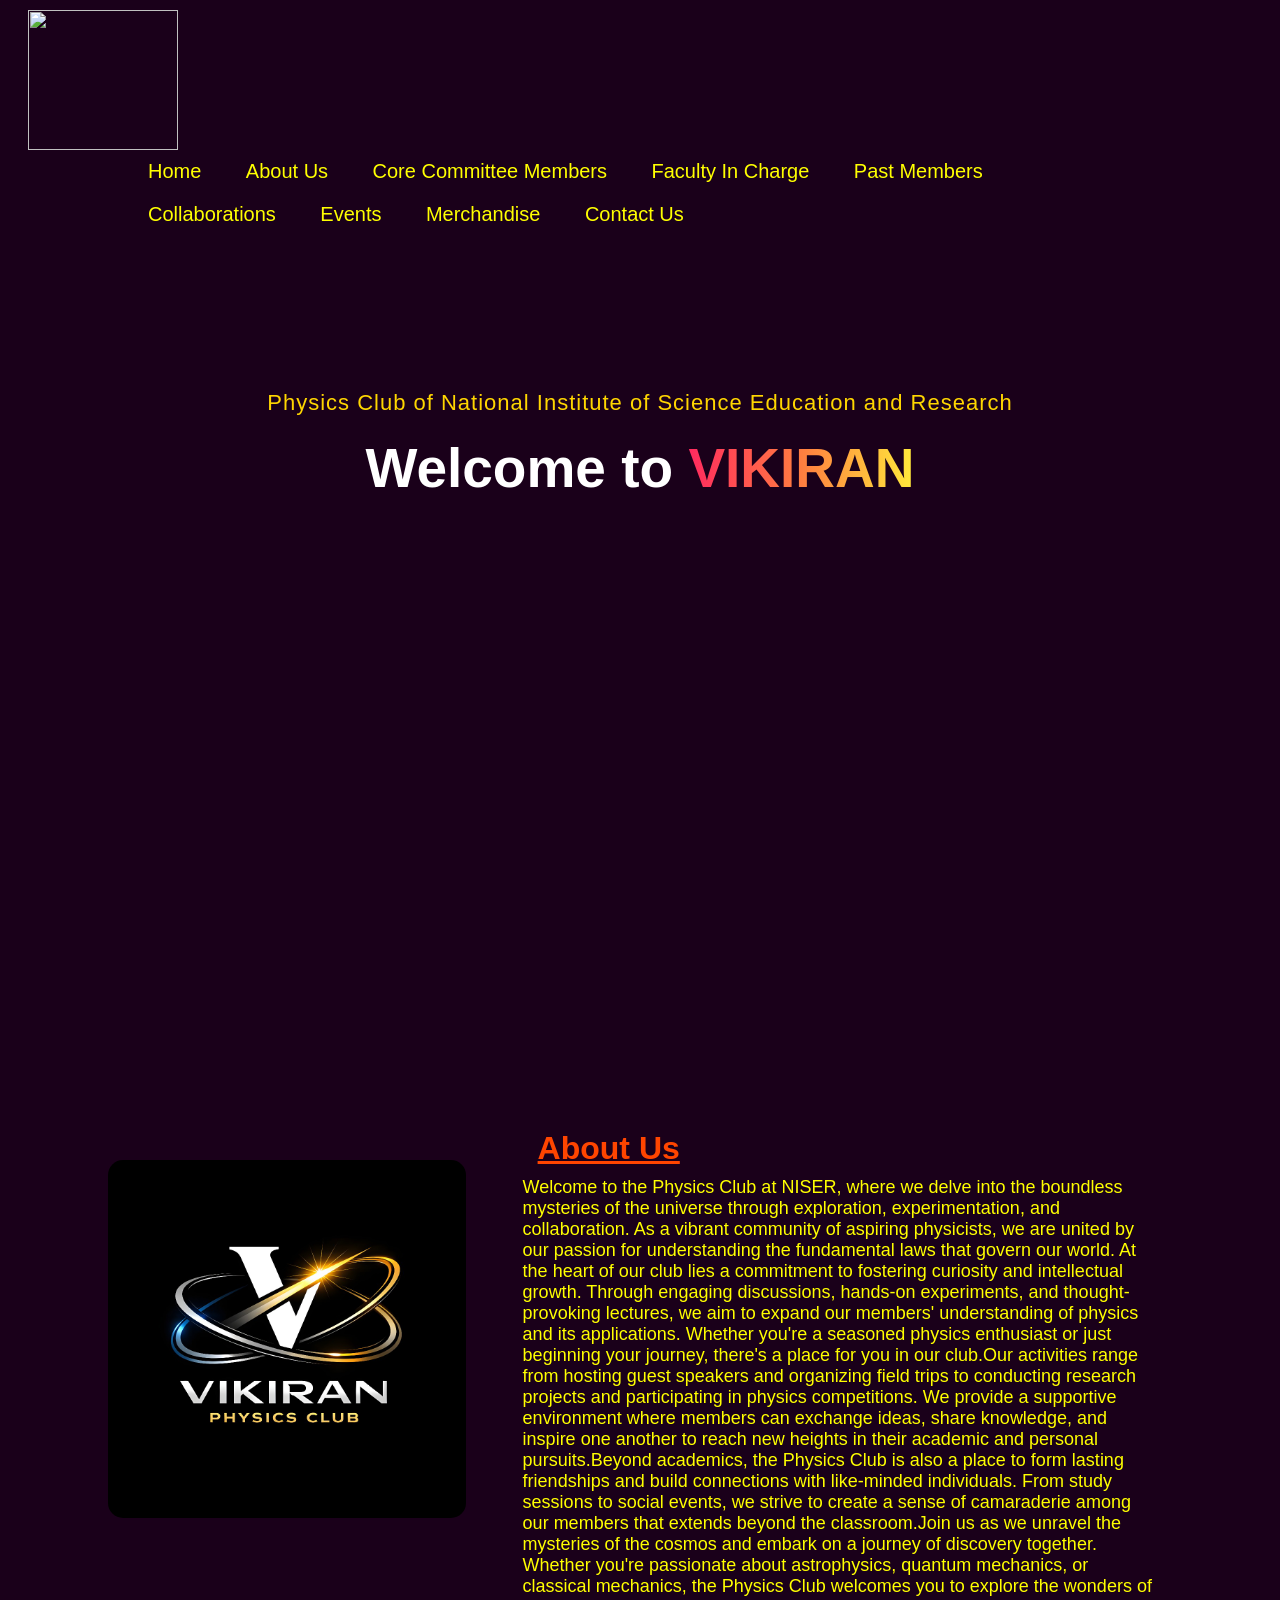
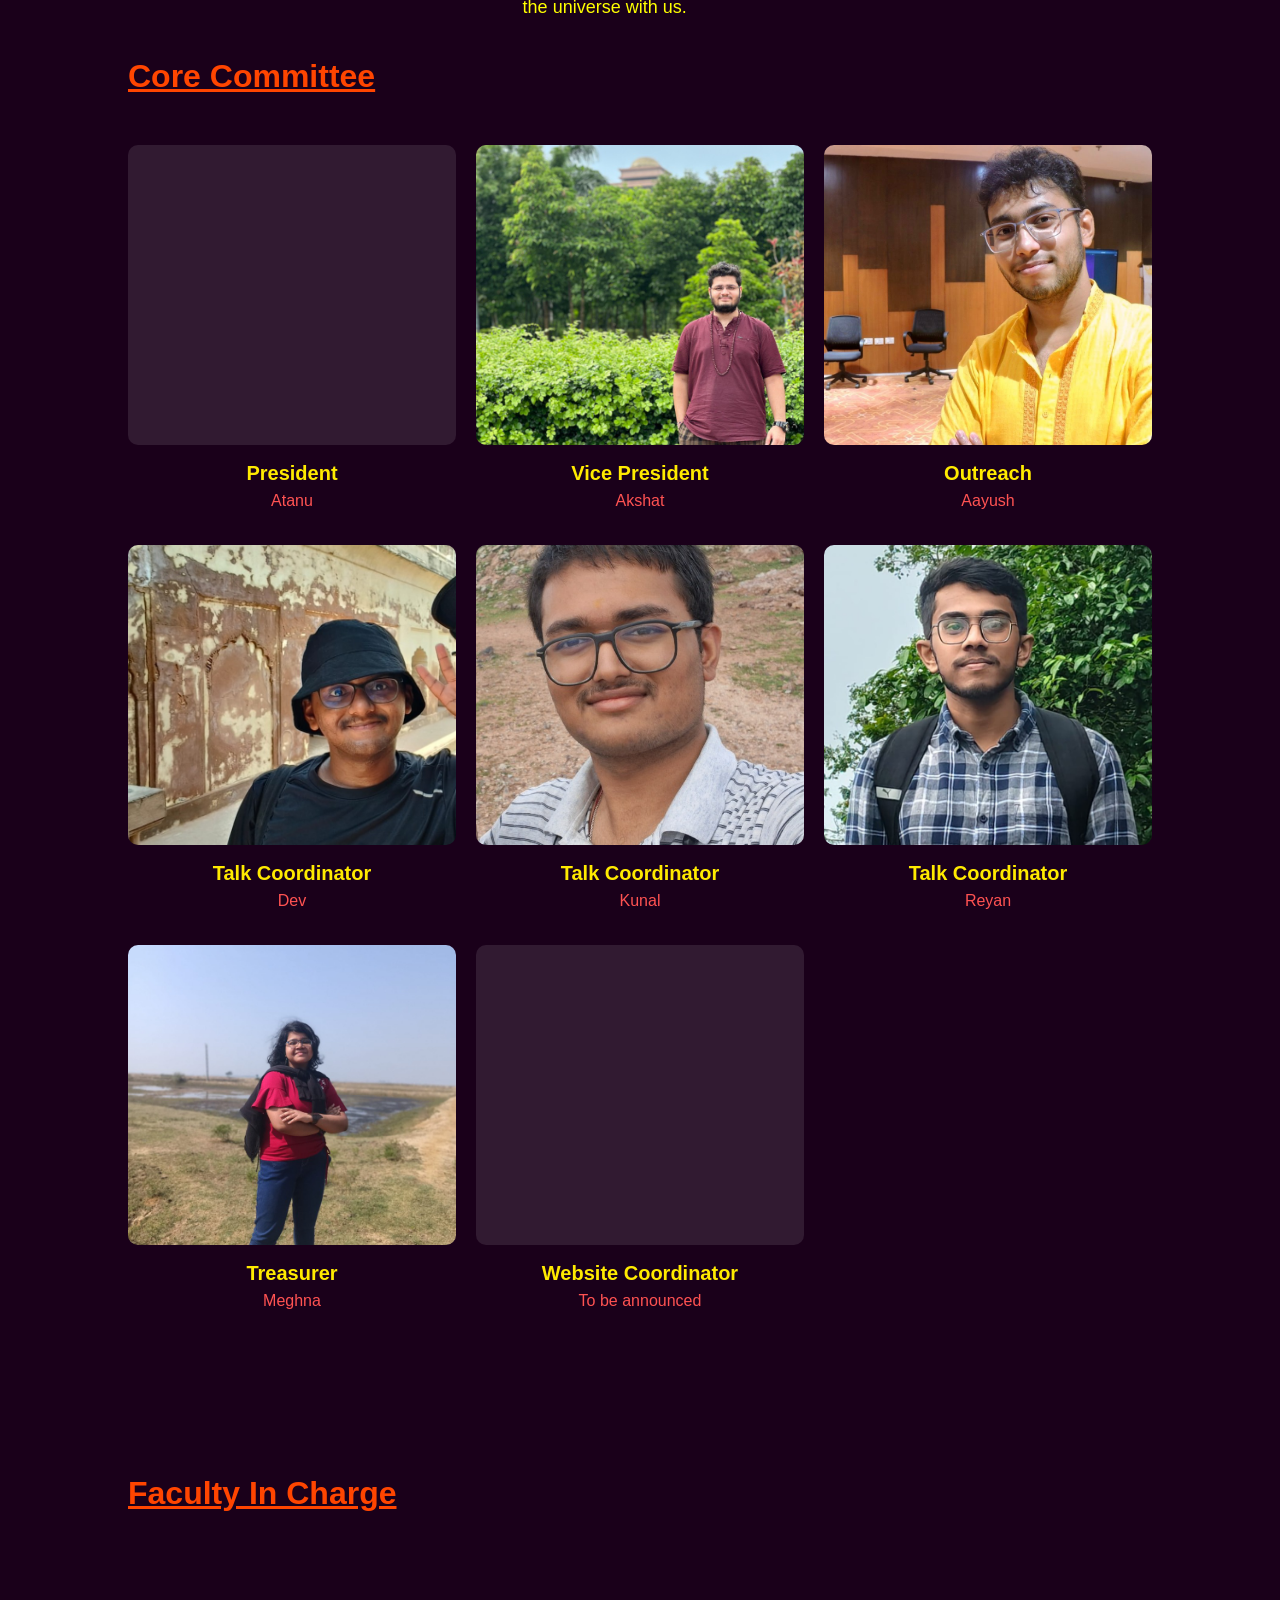
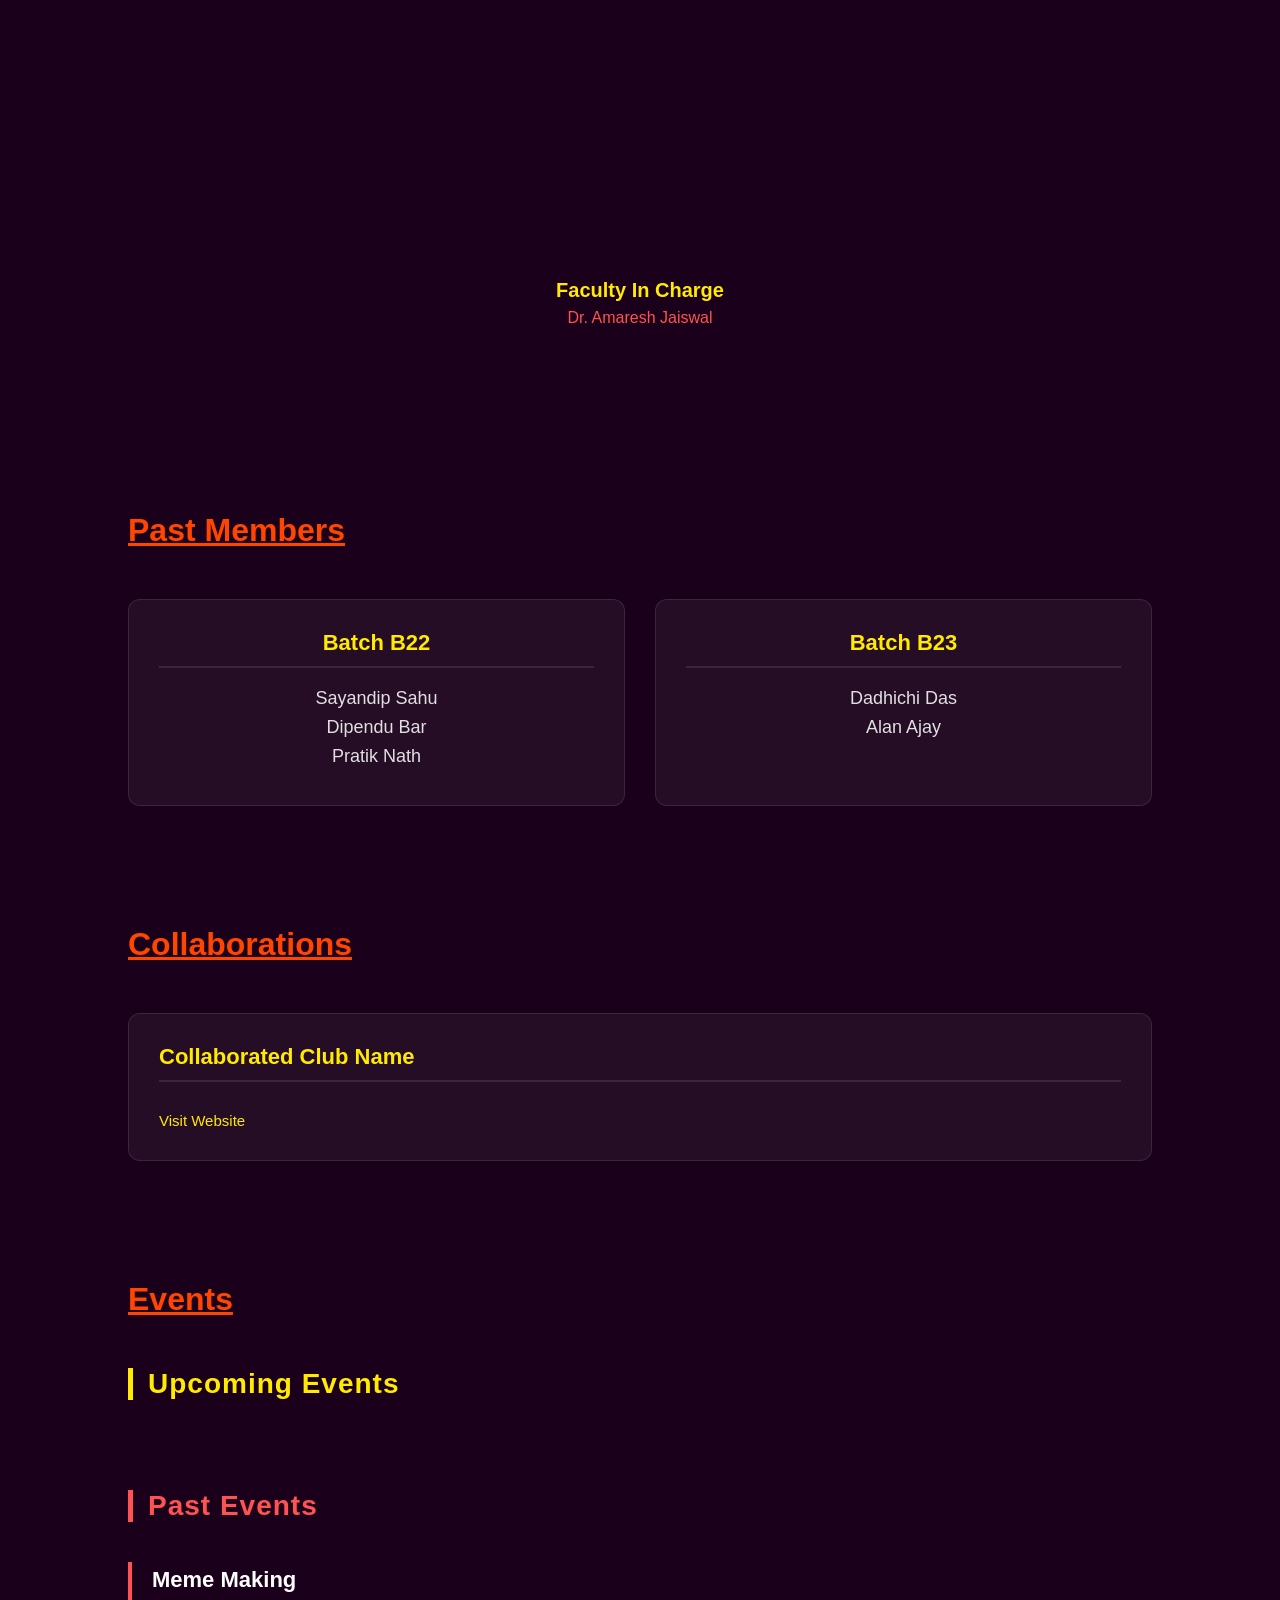
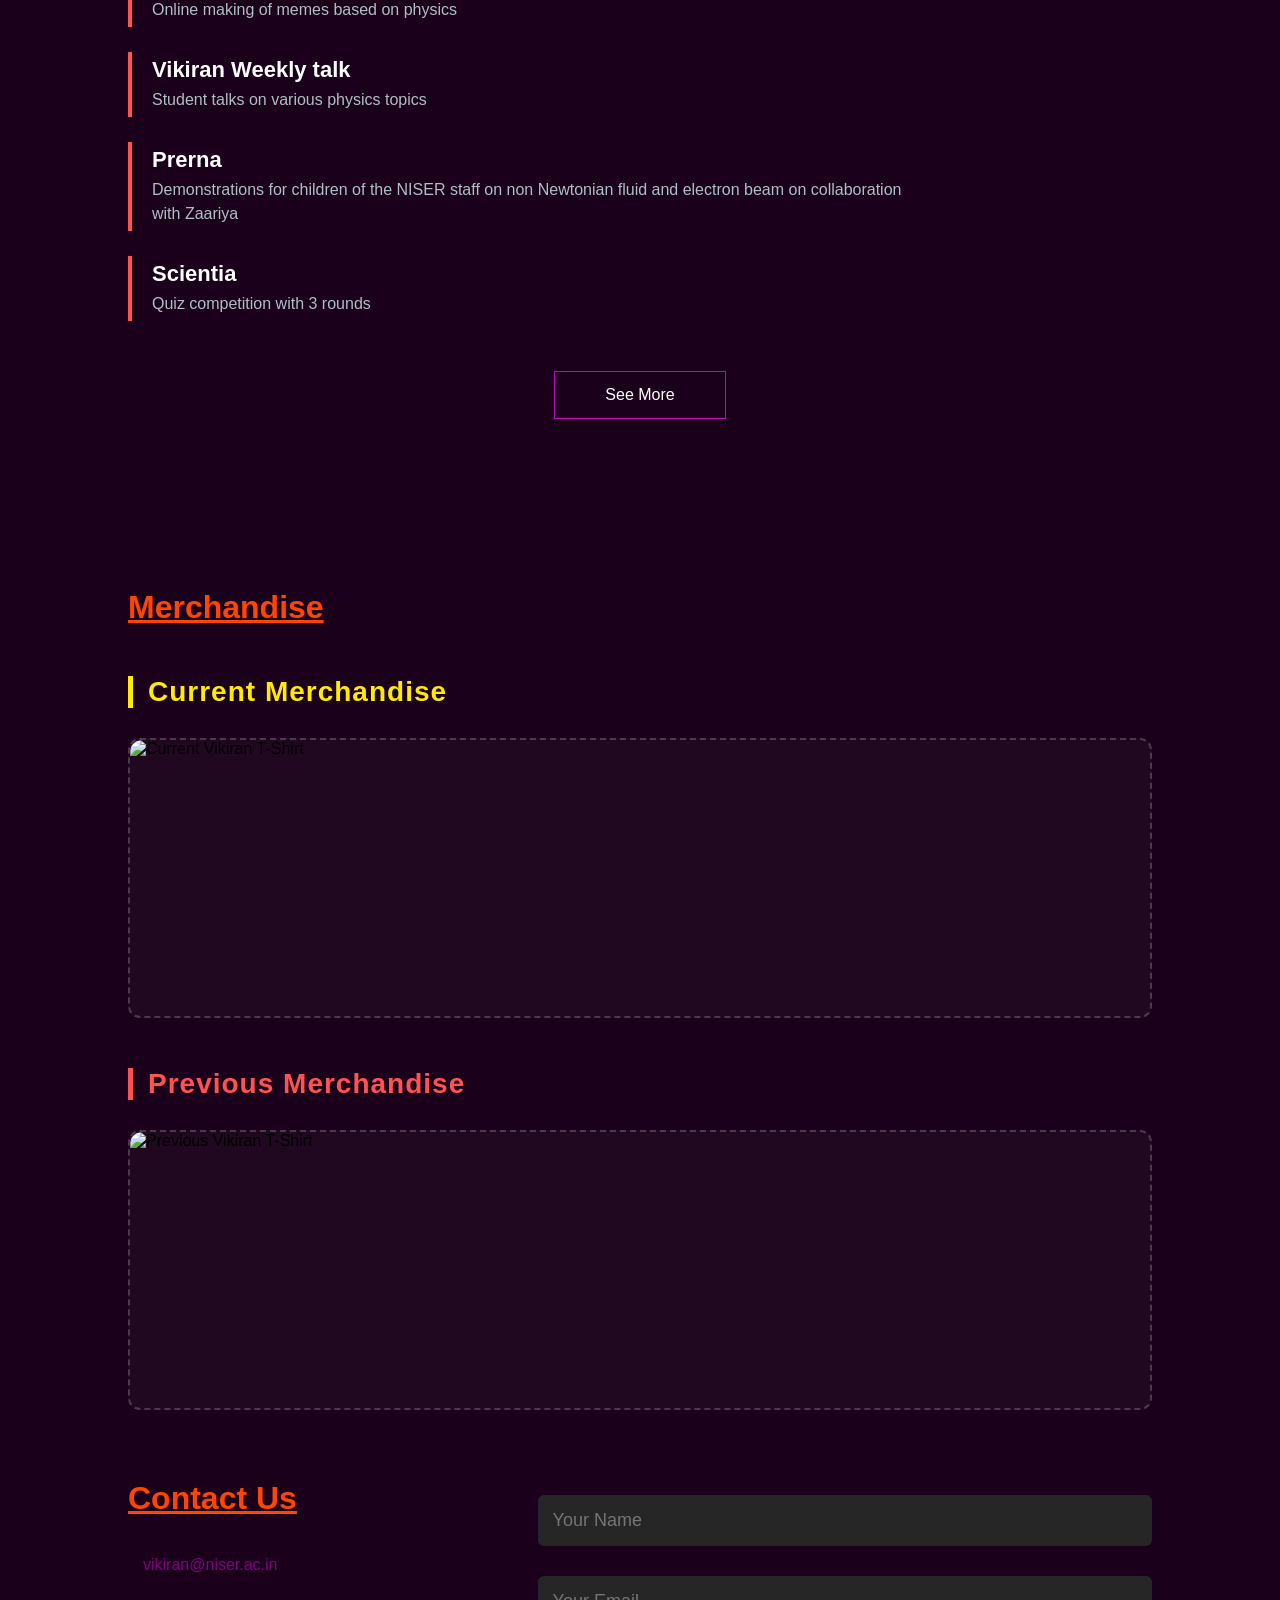
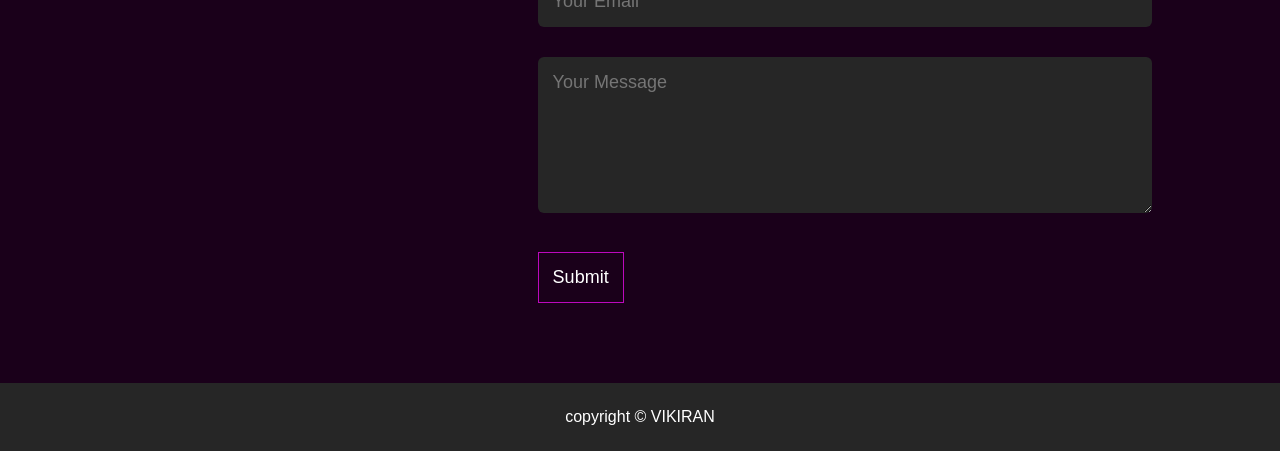
==== index.html @ 28bb6c6f "Merge branch 'main' of https://github.com/Morse939/vikiran-website" ====
<!--THis is the HTML file used for web development of VIKIRAN CLUB websote-->
<!DOCTYPE html>
<html lang="en">
<head>
    <meta charset="UTF-8">
    <meta http-equiv="X-UA-Compatible" content="IE-edge">
    <meta name="viewport" content="width-device width, inital scale=1.0">
    <title>Vikiran</title>
    <link rel="stylesheet" href="style.css">
    <script src="https://kit.fontawesome.com/894c58e594.js" crossorigin="anonymous"></script> <!--For importing icons-->
</head>

<body>
<!--________________________________HOME PAGE_________________________________-->
    <div id="header">
        <div class="container">
            <nav>
                <img src = "Images/niser_logo.png" class="logo">
                <ul id="sidemenu">
                    <li><a href="#">Home</a></li>
                    <li><a href="#about">About Us</a></li>
                    <li><a href="#committee">Core Committee Members</a></li>
                    <li><a href="#faculty">Faculty In Charge</a></li>
                    <li><a href="#past-members">Past Members</a></li>
                    <li><a href="#collaboration">Collaborations</a></li>
                    <li><a href="#event">Events</a></li>
                    <li><a href="#merchandise">Merchandise</a></li>
                    <li><a href="#contact">Contact Us</a></li>
                </ul>
            </nav>
            <div class="header-text">
                <p>Physics Club of National Institute of Science Education and Research</p>
                   <h1>Welcome to <span class="vikiran-text">VIKIRAN</span></h1> 
            </div>
        </div>
    </div>


<!-- ____________________About US_________________________-->
<div id="about">
    <div class="container">
        <div class="row">
            <div class="about-col-1">
                <img src="Images/vikiran_logo.jpg" alt="Vikiran Physics Club Logo">
            </div>
            <div class="about-col-2">
                <h1 class="sub-title">About Us</h1>
                <p>
                    Welcome to the Physics Club at NISER, where we delve into the boundless mysteries of the universe through exploration, experimentation, and collaboration. As a vibrant community of aspiring physicists, we are united by our passion for understanding the fundamental laws that govern our world.   At the heart of our club lies a commitment to fostering curiosity and intellectual growth. Through engaging discussions, hands-on experiments, and thought-provoking lectures, we aim to expand our members' understanding of physics and its applications. Whether you're a seasoned physics enthusiast or just beginning your journey, there's a place for you in our club.Our activities range from hosting guest speakers and organizing field trips to conducting research projects and participating in physics competitions. We provide a supportive environment where members can exchange ideas, share knowledge, and inspire one another to reach new heights in their academic and personal pursuits.Beyond academics, the Physics Club is also a place to form lasting friendships and build connections with like-minded individuals. From study sessions to social events, we strive to create a sense of camaraderie among our members that extends beyond the classroom.Join us as we unravel the mysteries of the cosmos and embark on a journey of discovery together. Whether you're passionate about astrophysics, quantum mechanics, or classical mechanics, the Physics Club welcomes you to explore the wonders of the universe with us.
                </p>
            </div>
        </div>
    </div>
</div>

<!--__________________________Core Committee Memebers___________________________________-->
<div id="committee">
    <div class="container">
        <h1 class="sub-title">Core Committee</h1>
        <div class="members">
            <div class="President">
                <h2>President</h2>
                <p>Atanu</p>
                
            </div>
           
            <div class="Vice-President">
                <h2>Vice President</h2>
                 <p>Akshat</p>
            </div>

            <div class="Outreach">
                <h2>Outreach</h2>
                <p>Aayush</p>
            </div>

            <div class="Talk-coordinator">
                <h2>Talk Coordinator</h2>
                <p>Dev</p>
            </div>

            <div class="Talk-coordinator2">
                <h2>Talk Coordinator</h2>
                <p>Kunal</p>
            </div>

            <div class="Talk-coordinator3">
                <h2>Talk Coordinator</h2>
                <p>Reyan</p>
            </div>

            <div class="Treasurer">
                <h2>Treasurer</h2>
                <p>Meghna</p>
            </div>

            <div class="Website-coordinator">
                <h2>Website Coordinator</h2>
                <p>To be announced</p>
            </div>
        </div>
    </div>
</div>

<!--__________________________Faculty In Charge___________________________________-->
<div id="faculty">
    <div class="container">
        <h1 class="sub-title">Faculty In Charge</h1>
        <div class="faculty-member">
            <div class="FIC">
                <h2>Faculty In Charge</h2>
                <p>Dr. Amaresh Jaiswal</p>
            </div>
        </div>
    </div>
</div>

<!--__________________________Past Members___________________________________-->
<div id="past-members">
    <div class="container">
        <h1 class="sub-title">Past Members</h1>
        <div class="alumni-grid">
            <div class="alumni-card">
                <h3>Batch B22</h3>
                <p>Sayandip Sahu</p>
                <p>Dipendu Bar</p>
                <p>Pratik Nath</p>
            </div>
            <div class="alumni-card">
                <h3>Batch B23</h3>
                <p>Dadhichi Das</p>
                <p>Alan Ajay</p>
            </div>
        </div>
    </div>
</div>

<!--__________________________________Collaborations_______________________________________________-->

<div id="collaboration">
    <div class="container">
        <h1 class="sub-title">Collaborations</h1>
        <div class="collaboration-grid">
            <div class="collaboration-card">
                <h3>Collaborated Club Name</h3>
                <a href="https://collaboration-website-link.com" target="_blank" rel="noopener noreferrer" class="collab-link">
                    Visit Website <i class="fa-solid fa-arrow-up-right-from-square"></i>
                </a>
            </div>
        </div>
    </div>
</div>

<!--__________________________________Events_______________________________________________-->

<div id="event">
    <div class="container">
        <h1 class="sub-title">Events</h1>
        
        <!-- Upcoming Events -->
        <h2 class="section-subtitle upcoming-title">Upcoming Events</h2>
        <div class="event-list">
            <div class="event-info">
                <div class="layer">
                    <!-- <h3>Cosmic Stargazing Night</h3>
                    <img src="Images/stargazing_night.png">
                    <div class="motion">
                        <p>Telescope observations and exploration of deep-sky cosmic wonders.</p>
                    </div> -->
                </div>                
            </div>
            
            <div class="event-info">
                <div class="layer">
                    <!-- <h3>Quantum Computing Workshop</h3>
                    <img src="Images/quantum_workshop.png">
                    <div class="motion">
                        <p>An introductory hands-on session on quantum algorithms and computing concepts.</p>
                    </div> -->
                </div>                
            </div>
        </div>

        <!-- Past Events -->
        <h2 class="section-subtitle recent-title">Past Events</h2>
        <div class="recent-events-list">
            <div class="recent-event-item">
                <h3>Meme Making</h3>
                <p>Online making of memes based on physics</p>
            </div>
            
            <div class="recent-event-item">
                <h3>Vikiran Weekly talk</h3>
                <p>Student talks on various physics topics</p>
            </div>

            <div class="recent-event-item">
                <h3>Prerna</h3>
                <p>Demonstrations for children of the NISER staff on non Newtonian fluid and electron beam on collaboration with Zaariya</p>
            </div>

            <div class="recent-event-item">
                <h3>Scientia</h3>
                <p>Quiz competition with 3 rounds</p>
            </div>
        </div>
        <a href="events.html" class="btn">See More</a>
    </div>
</div>

<!--__________________________________Merchandise_______________________________________________-->

<div id="merchandise">
    <div class="container">
        <h1 class="sub-title">Merchandise</h1>

        <!-- ==================== 1. CURRENT MERCHANDISE ==================== -->
        
        
        <h2 class="section-subtitle upcoming-title">Current Merchandise</h2>
        <div class="merchandise-list">
            <div class="merchandise-card">
                <img src=".." alt="Current Vikiran T-Shirt" class="merchandise-img">
                <div class="merchandise-layer">
                    <h3>Current T-Shirt</h3>
                    <p>Official Vikiran Physics Club Apparel</p>
                </div>
            </div>
        </div>
        

        <!-- ==================== 2. PREVIOUS MERCHANDISE ==================== -->
       
         
        <h2 class="section-subtitle recent-title">Previous Merchandise</h2>
        <div class="merchandise-list">
            <div class="merchandise-card">
                <img src=".." alt="Previous Vikiran T-Shirt" class="merchandise-img">
                <div class="merchandise-layer">
                    <h3>Previous T-Shirt</h3>
                    <p>Past Season Vikiran Physics Club Apparel</p>
                </div>
            </div>
        </div>
        
    </div>
</div>

<!--_________________________CONTACT US________________________________-->

<div id="contact">
    <div class="container">
        <div class="row">
            <div class="contact-left">                
                <h1 class="sub-title">Contact Us<br></h1>
                <p><i class="fa-solid fa-envelope"></i>vikiran@niser.ac.in</p>

                <div class="social-icons">
                    <a href="https://www.instagram.com/vikiran_niser?utm_source=ig_web_button_share_sheet&igsh=ZDNlZDc0MzIxNw=="><i class="fa-brands fa-instagram"></i></a>
                    <a href="https://www.youtube.com/@vikiranniser"><i class="fa-brands fa-youtube"></i></a>
                </div>               
            </div>

            <div class="contact-right">
                <form name="submit-to-google-sheet">
                    <input type="text" name="Name" placeholder="Your Name" required>
                    <input type="email" name="Email" placeholder="Your Email" required>
                    <textarea name="message" rows="6" placeholder="Your Message"></textarea>
                    <button type="submit" class="btn btn2">Submit</button>
                </form>
                <span id="msg"></span>
            </div>
        </div>
    </div>
    <div class="copyright">
        <p>copyright © VIKIRAN</p>
    </div>
</div>


<script>
    const scriptURL = 'https://script.google.com/macros/s/AKfycbxyeen4IAGfMZ_FiXy3uJKTWXouRqp1bZVO6R2p4DodeJog6btlsun0C4JBzZSSsK42/exec'
    const form = document.forms['submit-to-google-sheet']
    const msg = document.getElementById("msg")

    form.addEventListener('submit', e => {
      e.preventDefault()
      fetch(scriptURL, { method: 'POST', body: new FormData(form)})
        .then(response => {form.reset()})
        .catch(error => console.error('Error!', error.message))
    })
</script>

</body>
</html>
---- style.css ----
/* General CSS for page */
* {
    margin: 0;
    padding: 0;
    font-family: 'Rockwell', sans-serif;
    box-sizing: border-box;
}

body {
    background-color: #1a001a;
}

html {
    scroll-behavior: smooth;
}

/* Home Page */
#header {
    width: 100%;
    height: 100vh;
    background-image: url('Images/background.gif');
    background-size: cover;
    background-position: center;
}

.container {
    padding: 10px 10%;
}

nav {
    display: flex;
    align-items: center;
    justify-content: space-between;
    flex-wrap: wrap;
}

.logo {
    width: 150px;
    height: 140px;
    margin-left: -100px;
}

nav ul li {
    display: inline-block;
    list-style: none;
    margin: 10px 20px;
}

nav ul li a {
    text-decoration: none;
    color: yellow;
    font-size: 20px;
}

.header-text {
    margin-top: 15%;
    text-align: center;
    font-size: 30px;
    display: flex;
    flex-direction: column;
    align-items: center;
    justify-content: center;
}

.header-text p {
    color: #ffd600; /* Richer gold/yellow color */
    letter-spacing: 1px;
    font-size: 22px;
    white-space: nowrap;
}

.header-text h1 {
    margin-top: 20px;
    color: white;
    font-size: 55px; /* Make the Welcome header stand out more */
}

.vikiran-text {
    background: linear-gradient(90deg, #ff2a5f, #ff7e40, #ffeb3b, #00e676, #00b0ff, #d500f9, #ff2a5f);
    background-size: 300% 300%;
    animation: gradient-move 8s ease infinite;
    -webkit-background-clip: text;
    -webkit-text-fill-color: transparent;
    font-weight: 800;
    display: inline-block;
}

@keyframes gradient-move {
    0% { background-position: 0% 50%; }
    50% { background-position: 100% 50%; }
    100% { background-position: 0% 50%; }
}


/* About Section */
#about {
    padding: 20px 0;
    color: yellow;
    margin-top: 200px;
}

.row {
    display: flex;
    justify-content: space-between;
    flex-wrap: wrap;
}

.about-col-1 {
    flex-basis: 35%;
    margin-left: -20px;
    margin-top: 30px;
}

.about-col-1 img {
    width: 100%;
    border-radius: 15px;
}

.about-col-2 {
    flex-basis: 60%;
}

.sub-title {
    color: orangered;
    text-decoration: underline;
}

.about-col-2 p {
    color: yellow;
    margin-top: 10px;
    margin-left: -15px;
    font-size: 18px;
}

/* Core Committee Members */

.members {
    display: grid;
    grid-template-columns: repeat(auto-fit, minmax(250px, 1fr));
    grid-row-gap: 100px;
    grid-column-gap: 20px;
    margin-top: 50px;
    margin-bottom: 80px;
}

.President, .Vice-President, .Outreach, .Talk-coordinator, .Talk-coordinator2, .Talk-coordinator3, .Treasurer, .Website-coordinator, .FIC {
    position: relative;
    background-size: cover;
    background-position: center;
    height: 300px;
    display: flex;
    flex-direction: column;
    justify-content: flex-end;
    align-items: center;
    border-radius: 10px;
    text-align: center;
    padding: 10px;
    transition: box-shadow 0.5s, transform 0.3s;
}

.President:hover, .Vice-President:hover, .Outreach:hover, .Talk-coordinator:hover, .Talk-coordinator2:hover, .Talk-coordinator3:hover, .Treasurer:hover, .Website-coordinator:hover, .FIC:hover {
    box-shadow: 0 0 40px 10px rgba(186, 98, 194, 0.8);
    transform: scale(1.05);
}

.President {
    background-image: url('Images/president.jpeg');
    background-color: rgba(255, 255, 255, 0.1);
}

.Vice-President {
    background-image: url('Images/vice_president.jpg');
    background-color: rgba(255, 255, 255, 0.1);
}

.Outreach {
    background-image: url('Images/outreach.jpg');
    background-color: rgba(255, 255, 255, 0.1);
}

.Talk-coordinator {
    background-image: url('Images/talk_coordinator.jpeg');
    background-color: rgba(255, 255, 255, 0.1);
}

.Talk-coordinator2 {
    background-image: url('Images/talk_coordinator2.jpeg');
    background-color: rgba(255, 255, 255, 0.1);
}

.Talk-coordinator3 {
    background-image: url('Images/talk_coordinator3.jpeg');
    background-position: top center;
    background-color: rgba(255, 255, 255, 0.1);
}

.Treasurer {
    background-image: url('Images/meghna.jpeg');
    background-color: rgba(255, 255, 255, 0.1);
}

.Website-coordinator {
    background-image: url('Images/website_coordinator.jpg');
    background-color: rgba(255, 255, 255, 0.1);
}

.FIC {
    background-image: url('Images/fic.jpg');
}

.President h2, .Vice-President h2, .Outreach h2, .Talk-coordinator h2, .Talk-coordinator2 h2, .Talk-coordinator3 h2, .Treasurer h2, .Website-coordinator h2, .FIC h2 {
    position: absolute;
    bottom: -40px;
    color: #ffea00;
    font-size: 20px;
    font-weight: 600;
    width: 100%;
    margin: 0;
}

.President p, .Vice-President p, .Outreach p, .Talk-coordinator p, .Talk-coordinator2 p, .Talk-coordinator3 p, .Treasurer p, .Website-coordinator p, .FIC p {
    position: absolute;
    bottom: -65px;
    color: #ff5252;
    font-size: 16px;
    width: 100%;
    margin: 0;
}

/* Faculty In Charge Section */
#faculty {
    padding: 50px 0;
    margin-top: 80px;
}

.faculty-member {
    display: flex;
    justify-content: center;
    margin-top: 50px;
}

.FIC {
    width: 280px;
    margin-bottom: 80px;
}

/* Past Members / Alumni Section */
#past-members, #alumni {
    padding: 50px 0;
    margin-top: 50px;
}

.alumni-grid {
    display: grid;
    grid-template-columns: repeat(auto-fit, minmax(250px, 1fr));
    grid-gap: 30px;
    margin-top: 50px;
}

.alumni-card {
    background: rgba(255, 255, 255, 0.05);
    border: 1px solid rgba(255, 255, 255, 0.1);
    padding: 30px;
    border-radius: 12px;
    text-align: center;
    transition: transform 0.4s, background-color 0.4s, border-color 0.4s, box-shadow 0.4s;
}

.alumni-card:hover {
    transform: translateY(-10px);
    background: rgba(255, 255, 255, 0.08);
    border-color: #ffea00;
    box-shadow: 0 10px 30px rgba(255, 234, 0, 0.15);
}

.alumni-card h3 {
    color: #ffea00;
    font-size: 22px;
    margin-bottom: 20px;
    border-bottom: 2px solid rgba(255, 255, 255, 0.1);
    padding-bottom: 10px;
}

.alumni-card p {
    color: #e0e0e0;
    font-size: 18px;
    margin: 8px 0;
}




/* Events */
#event {
    padding: 50px 0;
}

.section-subtitle {
    margin-top: 50px;
    font-size: 28px;
    letter-spacing: 1px;
    border-left: 5px solid;
    padding-left: 15px;
    margin-bottom: -10px;
}

.upcoming-title {
    color: #ffea00;
    border-left-color: #ffea00;
}

.recent-title {
    color: #ff5252;
    border-left-color: #ff5252;
}

.recent-events-list {
    display: flex;
    flex-direction: column;
    gap: 25px;
    margin-top: 50px;
    margin-bottom: 50px;
    max-width: 800px;
}

.recent-event-item {
    border-left: 4px solid #ff5252;
    padding: 5px 20px;
    transition: border-color 0.4s, transform 0.4s, background-color 0.4s;
    border-radius: 0 8px 8px 0;
}

.recent-event-item:hover {
    border-left-color: #ffea00;
    transform: translateX(10px);
    background-color: rgba(255, 82, 82, 0.05);
}

.recent-event-item h3 {
    color: white;
    font-size: 22px;
    margin-bottom: 5px;
    font-weight: 600;
}

.recent-event-item p {
    color: #b0bec5;
    font-size: 16px;
    line-height: 1.5;
}


.event-list {
    display: grid;
    grid-template-columns: repeat(auto-fit, minmax(250px, 1fr));
    grid-gap: 40px;
    margin-top: 50px;
}

.event-info {
    border-radius: 10px;
    position: relative;
    overflow: hidden;
}

.event-info img {
    width: 100%;
    border-radius: 10px;
    display: block;
    transition: transform 0.5s;
}

.event-info:hover img {
    transform: scale(1.1);
}

.motion {
    width: 100%;
    height: 0%;
    background: linear-gradient(rgba(0, 0, 0, 0.6), #831097);
    border-radius: 10px;
    position: absolute;
    left: 0;
    bottom: 0;
    overflow: hidden;
    display: flex;
    align-items: center;
    justify-content: center;
    flex-direction: column;
    padding: 0 40px;
    text-align: center;
    font-size: 14px;
    transition: height 0.5s;
}

.event-info:hover .motion {
    height: 94%;
}

.layer h3 {
    font-weight: 50000;
    margin-bottom: 20px;
    font-size: 20px;
    color: white;
    text-align: center;
    margin-bottom: 30px;
    transition: color 0.5s, font-size 0.5s;
}

.event-info:hover h3 {
    color: red;
    font-size: 25px;
}

.layer p {
    font-weight: 3000;
    color: yellow;
    font-size: 20px;
}

.btn {
    display: block;
    margin: 50px auto;
    width: fit-content;
    border: 1px solid #bd08bd;
    padding: 14px 50px;
    text-decoration: none;
    color: #fff;
    transition: background 0.5s;
}

.btn:hover {
    background: #bd08bd;
}

/* Contact Us */
.contact-left {
    flex-basis: 35%;
}

.contact-right {
    flex-basis: 60%;
}

.contact-left p {
    margin-top: 30px;
    color: purple;
}

.contact-left p i {
    color: violet;
    margin-right: 15px;
    font-size: 25px;
}

.social-icons {
    margin-top: 30px;
}

.social-icons a {
    text-decoration: none;
    font-size: 30px;
    margin-right: 15px;
    color: #ababab;
    display: inline-block;
    transition: transform 0.5s;
}

.social-icons a:hover {
    color: #d619c6;
    transform: translateY(-5px);
}

.btn.btn2 {
    display: inline-block;
    background-color: #1a001a;
    transition: background-color 0.5s;
}

.btn.btn2:hover {
    background-color: #d619c6;
}

.contact-right form {
    width: 100%;
}

form input, form textarea {
    width: 100%;
    border: 0;
    outline: none;
    background: #262626;
    padding: 15px;
    margin: 15px 0;
    color: #fff;
    font-size: 18px;
    border-radius: 6px;
}

form .btn2 {
    padding: 14px;
    font-size: 18px;
    margin-top: 20px;
    cursor: pointer;
}

.copyright {
    width: 100%;
    text-align: center;
    padding: 25px 0;
    background: #262626;
    font-weight: 300;
    margin-top: 20px;
    color: white;
}

/* Merchandise Section */
#merchandise {
    padding: 50px 0;
}

.merchandise-list {
    display: grid;
    grid-template-columns: repeat(auto-fit, minmax(280px, 1fr));
    grid-gap: 40px;
    margin-top: 40px;
}

.merchandise-card {
    border-radius: 12px;
    position: relative;
    overflow: hidden;
    background: rgba(255, 255, 255, 0.03);
    border: 2px dashed rgba(255, 255, 255, 0.2);
    min-height: 280px;
    display: flex;
    align-items: center;
    justify-content: center;
    transition: transform 0.4s, border-color 0.4s, box-shadow 0.4s;
}

.merchandise-card:hover {
    transform: translateY(-8px);
    border-color: #ffea00;
    box-shadow: 0 10px 30px rgba(255, 234, 0, 0.15);
}

.merchandise-img {
    width: 100%;
    height: 100%;
    object-fit: cover;
    display: block;
    position: relative;
    z-index: 2;
    border-radius: 12px;
    transition: transform 0.5s;
}

.merchandise-img[src=""],
.merchandise-img:not([src]) {
    display: none;
}

.merchandise-placeholder-content {
    position: absolute;
    z-index: 1;
    text-align: center;
    color: #888;
    padding: 20px;
}

.merchandise-placeholder-content i {
    font-size: 45px;
    color: #ffea00;
    margin-bottom: 12px;
    display: block;
}

.merchandise-placeholder-content p {
    font-size: 18px;
    color: #e0e0e0;
    font-weight: 500;
    margin-bottom: 5px;
}

.merchandise-placeholder-content small {
    font-size: 13px;
    color: #888;
}

.merchandise-card:hover .merchandise-img {
    transform: scale(1.08);
}

.merchandise-layer {
    width: 100%;
    height: 0%;
    background: linear-gradient(rgba(0, 0, 0, 0.7), #831097);
    border-radius: 12px;
    position: absolute;
    left: 0;
    bottom: 0;
    z-index: 3;
    overflow: hidden;
    display: flex;
    align-items: center;
    justify-content: center;
    flex-direction: column;
    padding: 0 30px;
    text-align: center;
    transition: height 0.5s;
}

.merchandise-card:hover .merchandise-layer {
    height: 100%;
}

.merchandise-layer h3 {
    font-size: 22px;
    color: #ffea00;
    margin-bottom: 10px;
}

.merchandise-layer p {
    color: #ffffff;
    font-size: 16px;
}

/* Collaboration Section */
#collaboration {
    padding: 50px 0;
}

.collaboration-grid {
    display: grid;
    grid-template-columns: repeat(auto-fit, minmax(280px, 1fr));
    grid-gap: 30px;
    margin-top: 50px;
}

.collaboration-card {
    background: rgba(255, 255, 255, 0.05);
    border: 1px solid rgba(255, 255, 255, 0.1);
    padding: 30px;
    border-radius: 12px;
    transition: transform 0.4s, background-color 0.4s, border-color 0.4s, box-shadow 0.4s;
}

.collaboration-card:hover {
    transform: translateY(-10px);
    background: rgba(255, 255, 255, 0.08);
    border-color: #ffea00;
    box-shadow: 0 10px 30px rgba(255, 234, 0, 0.15);
}

.collaboration-card h3 {
    color: #ffea00;
    font-size: 22px;
    margin-bottom: 15px;
    border-bottom: 2px solid rgba(255, 255, 255, 0.1);
    padding-bottom: 10px;
}

.collaboration-card p {
    color: #e0e0e0;
    font-size: 16px;
    line-height: 1.6;
}

.collab-link {
    display: inline-block;
    margin-top: 15px;
    color: #ffea00;
    text-decoration: none;
    font-size: 15px;
    font-weight: 500;
    transition: color 0.3s, transform 0.3s;
}

.collab-link:hover {
    color: #ffffff;
    transform: translateX(5px);
}

.collab-link i {
    margin-left: 6px;
    font-size: 13px;
}
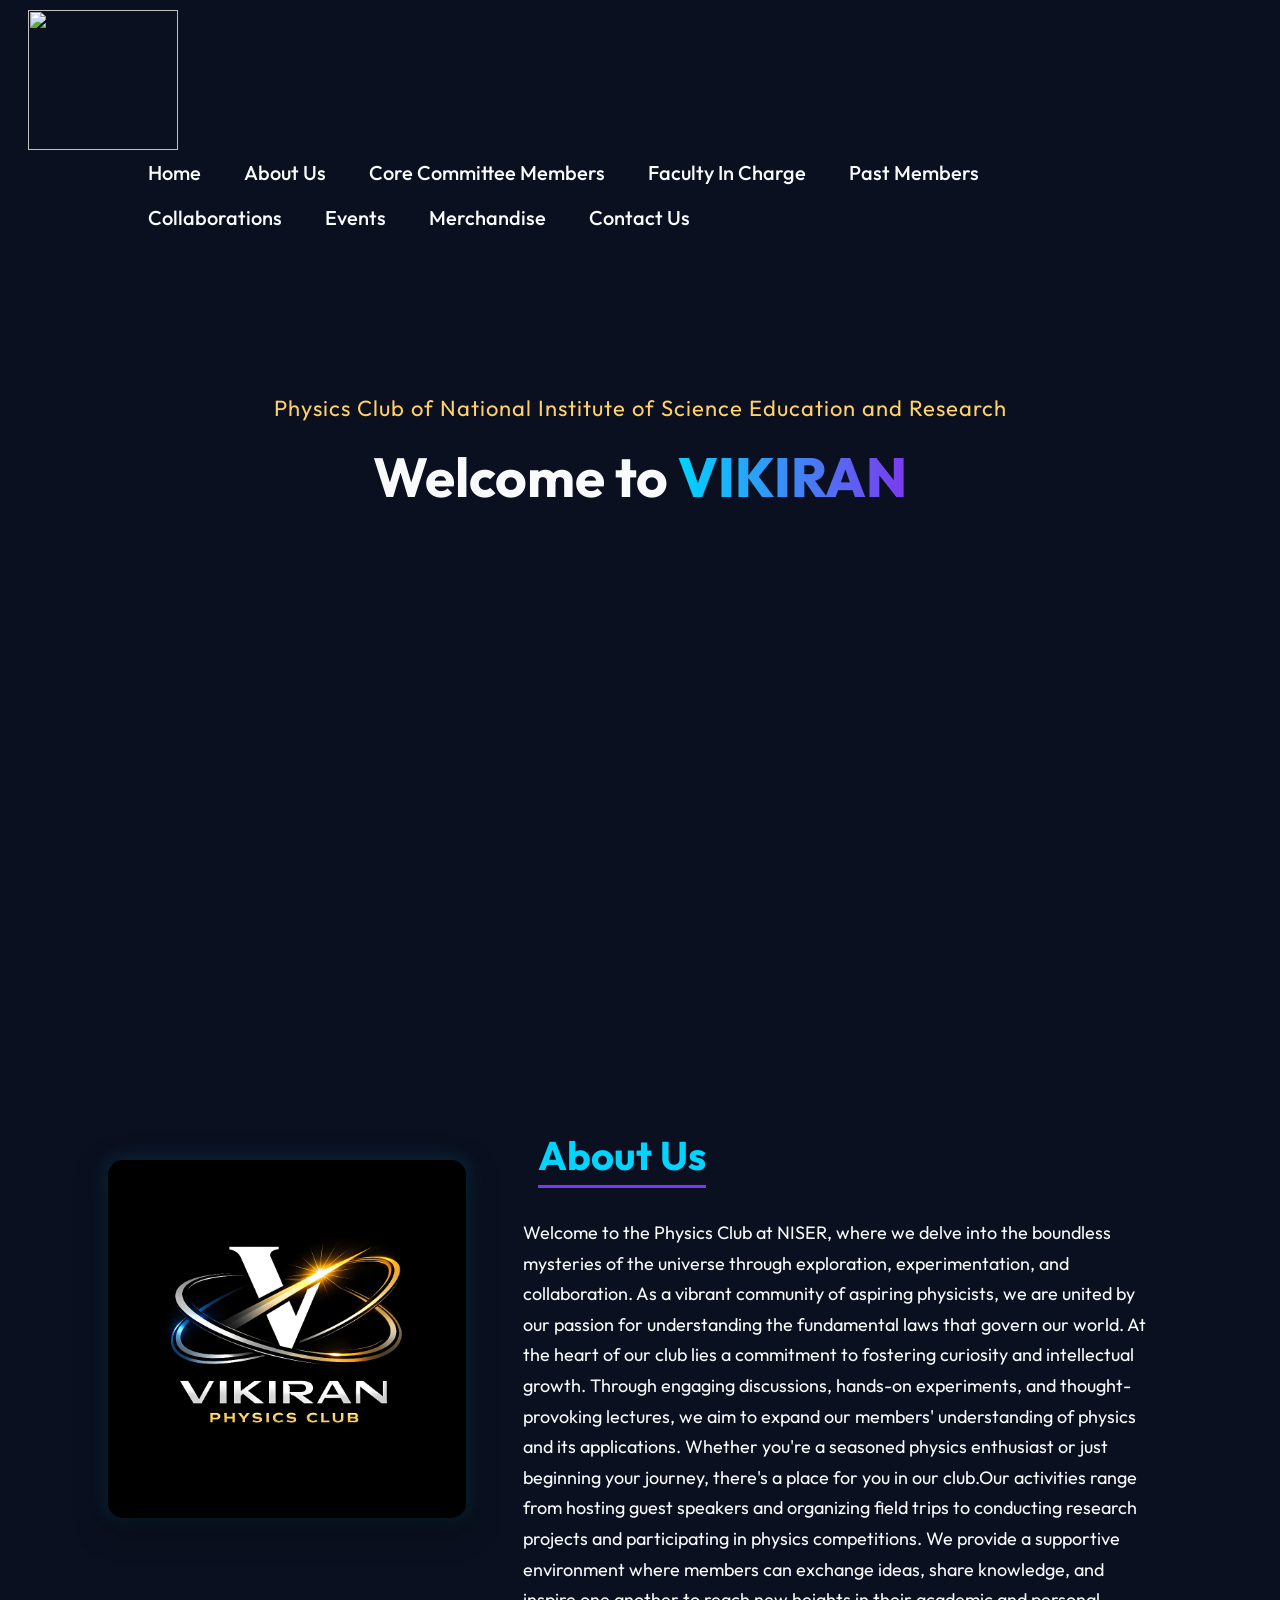
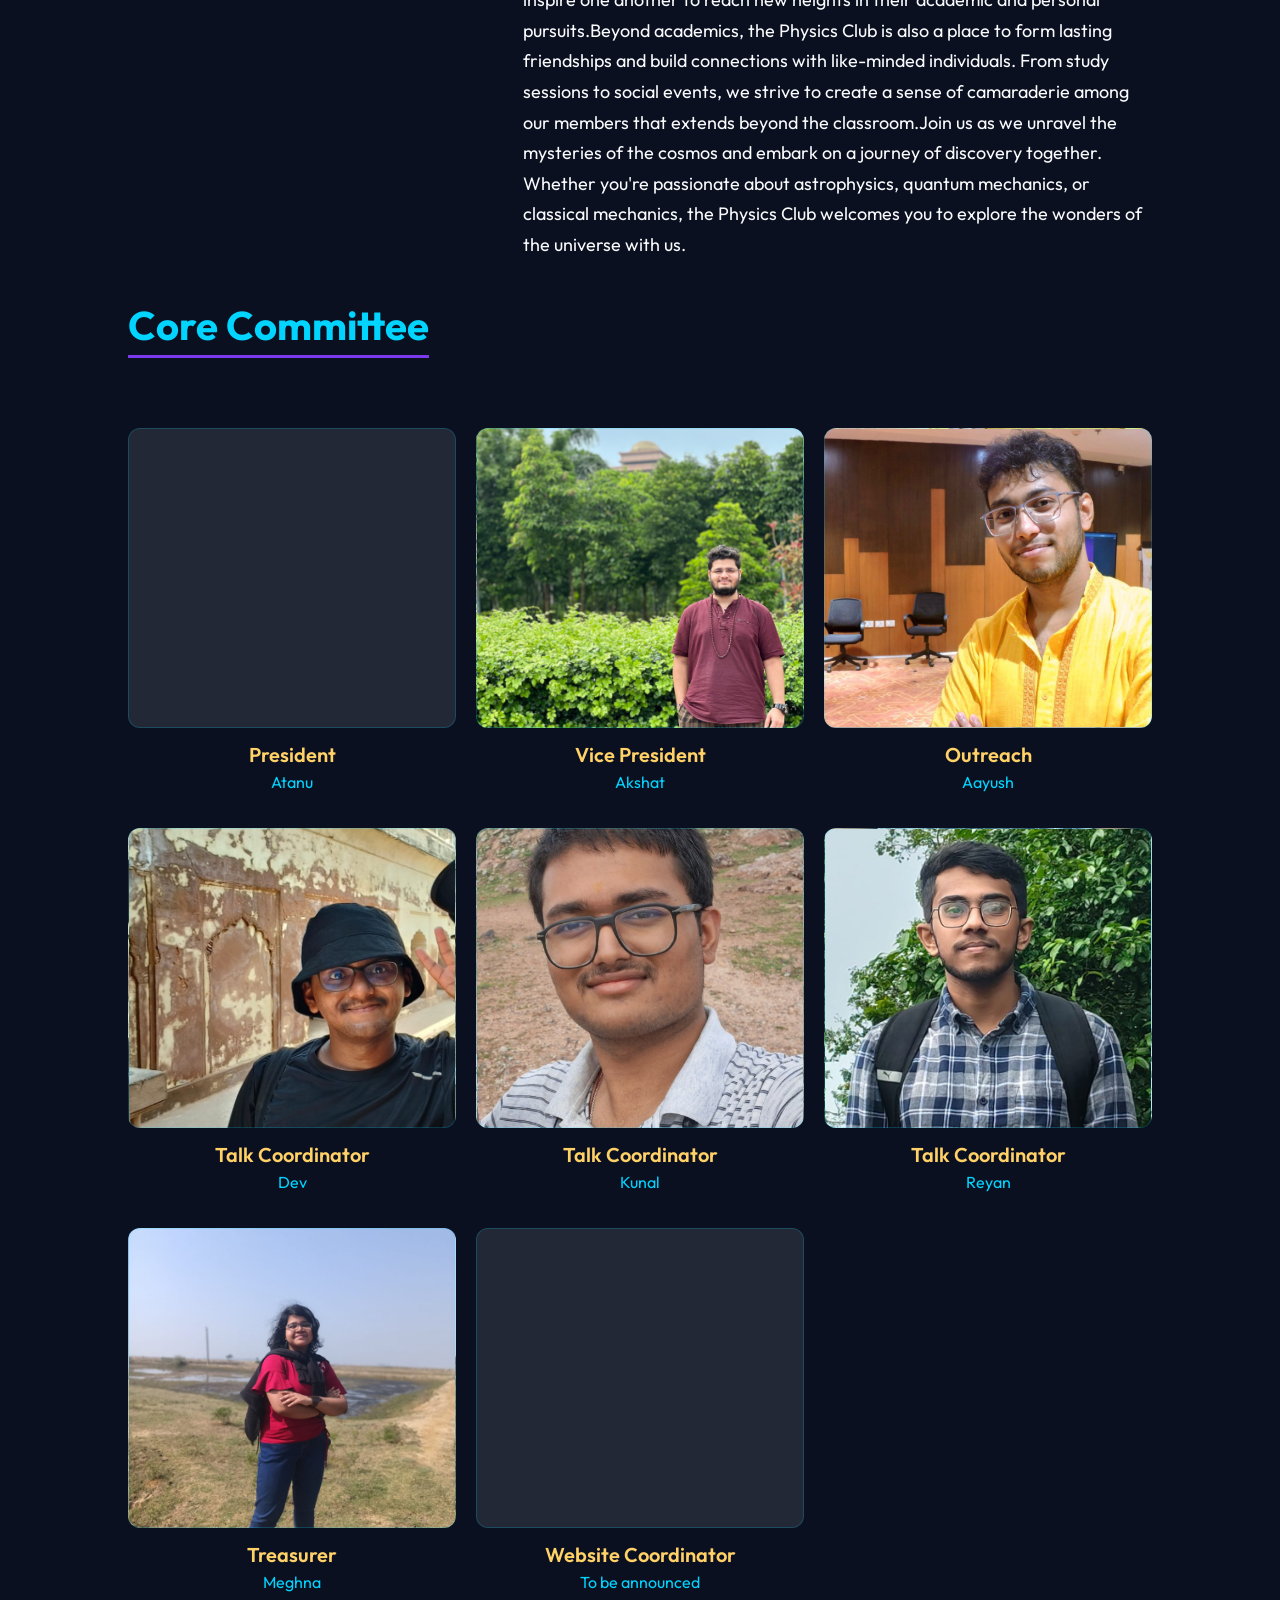
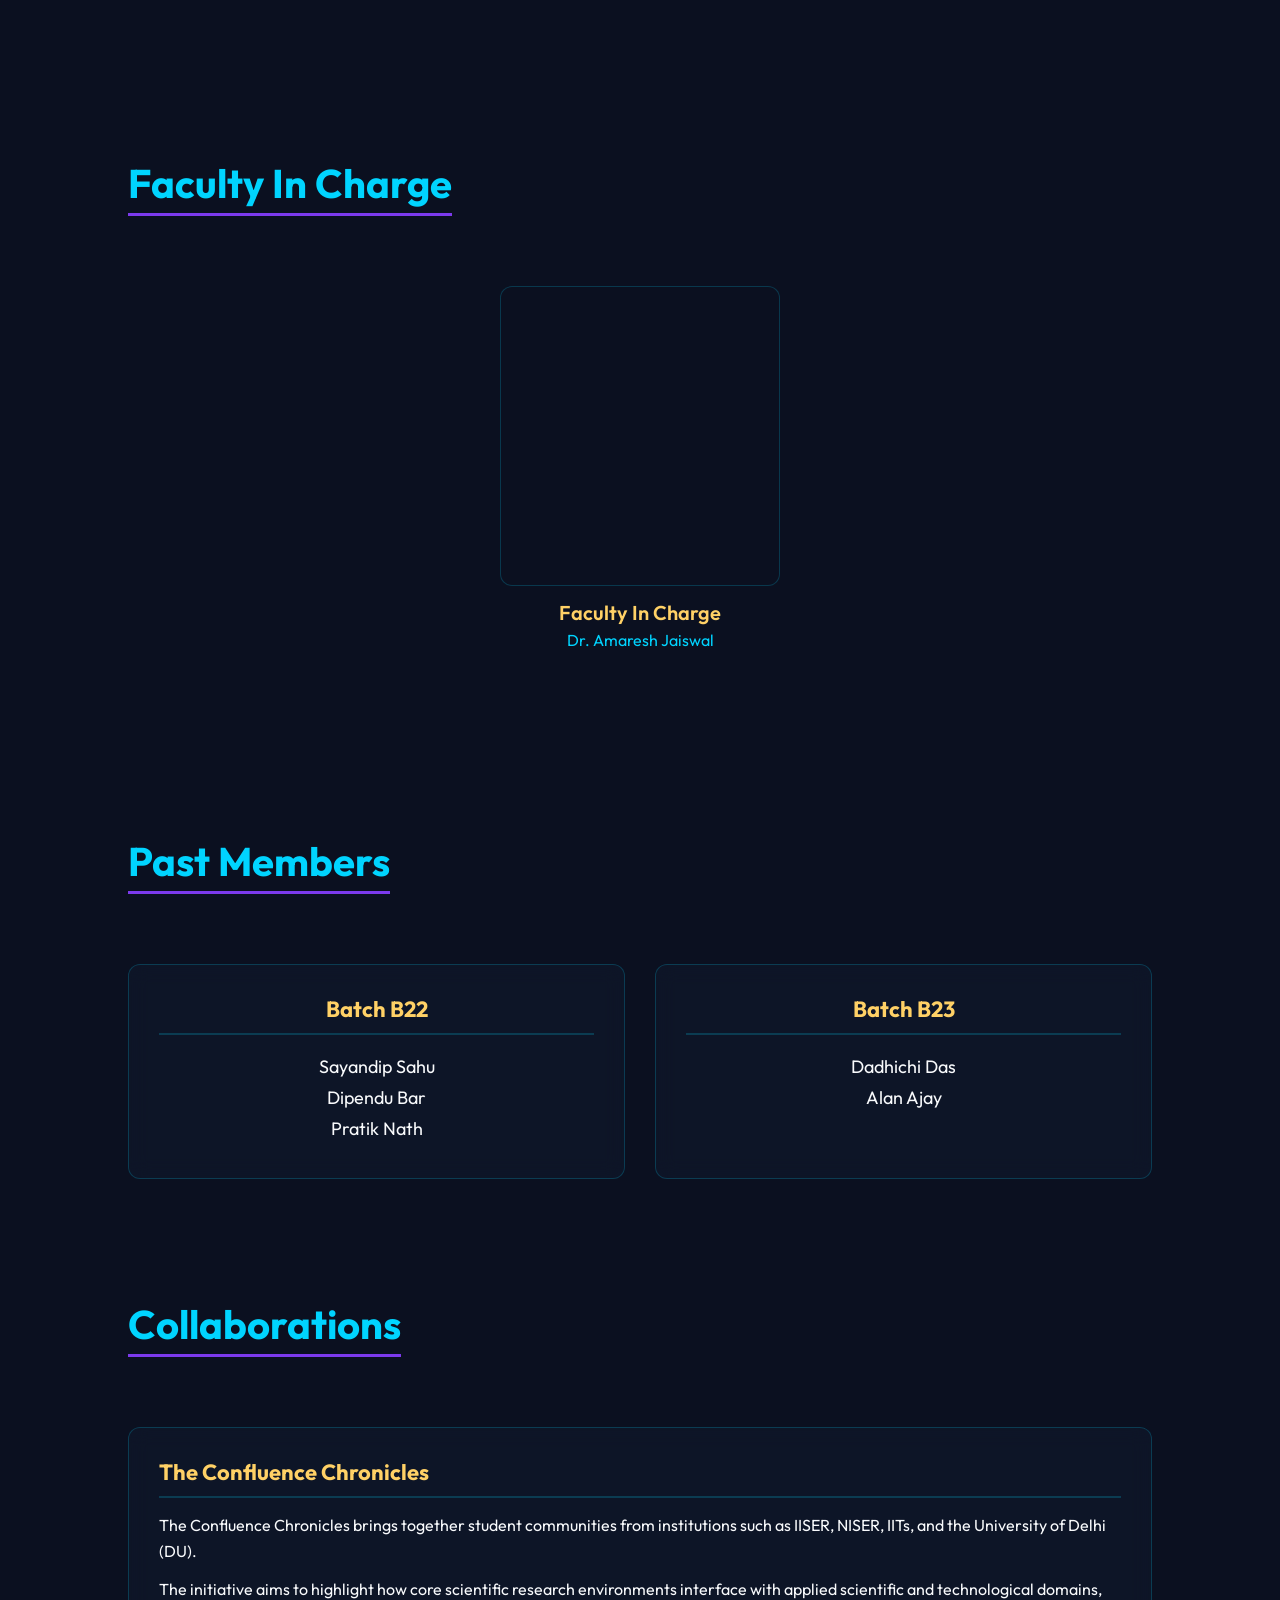
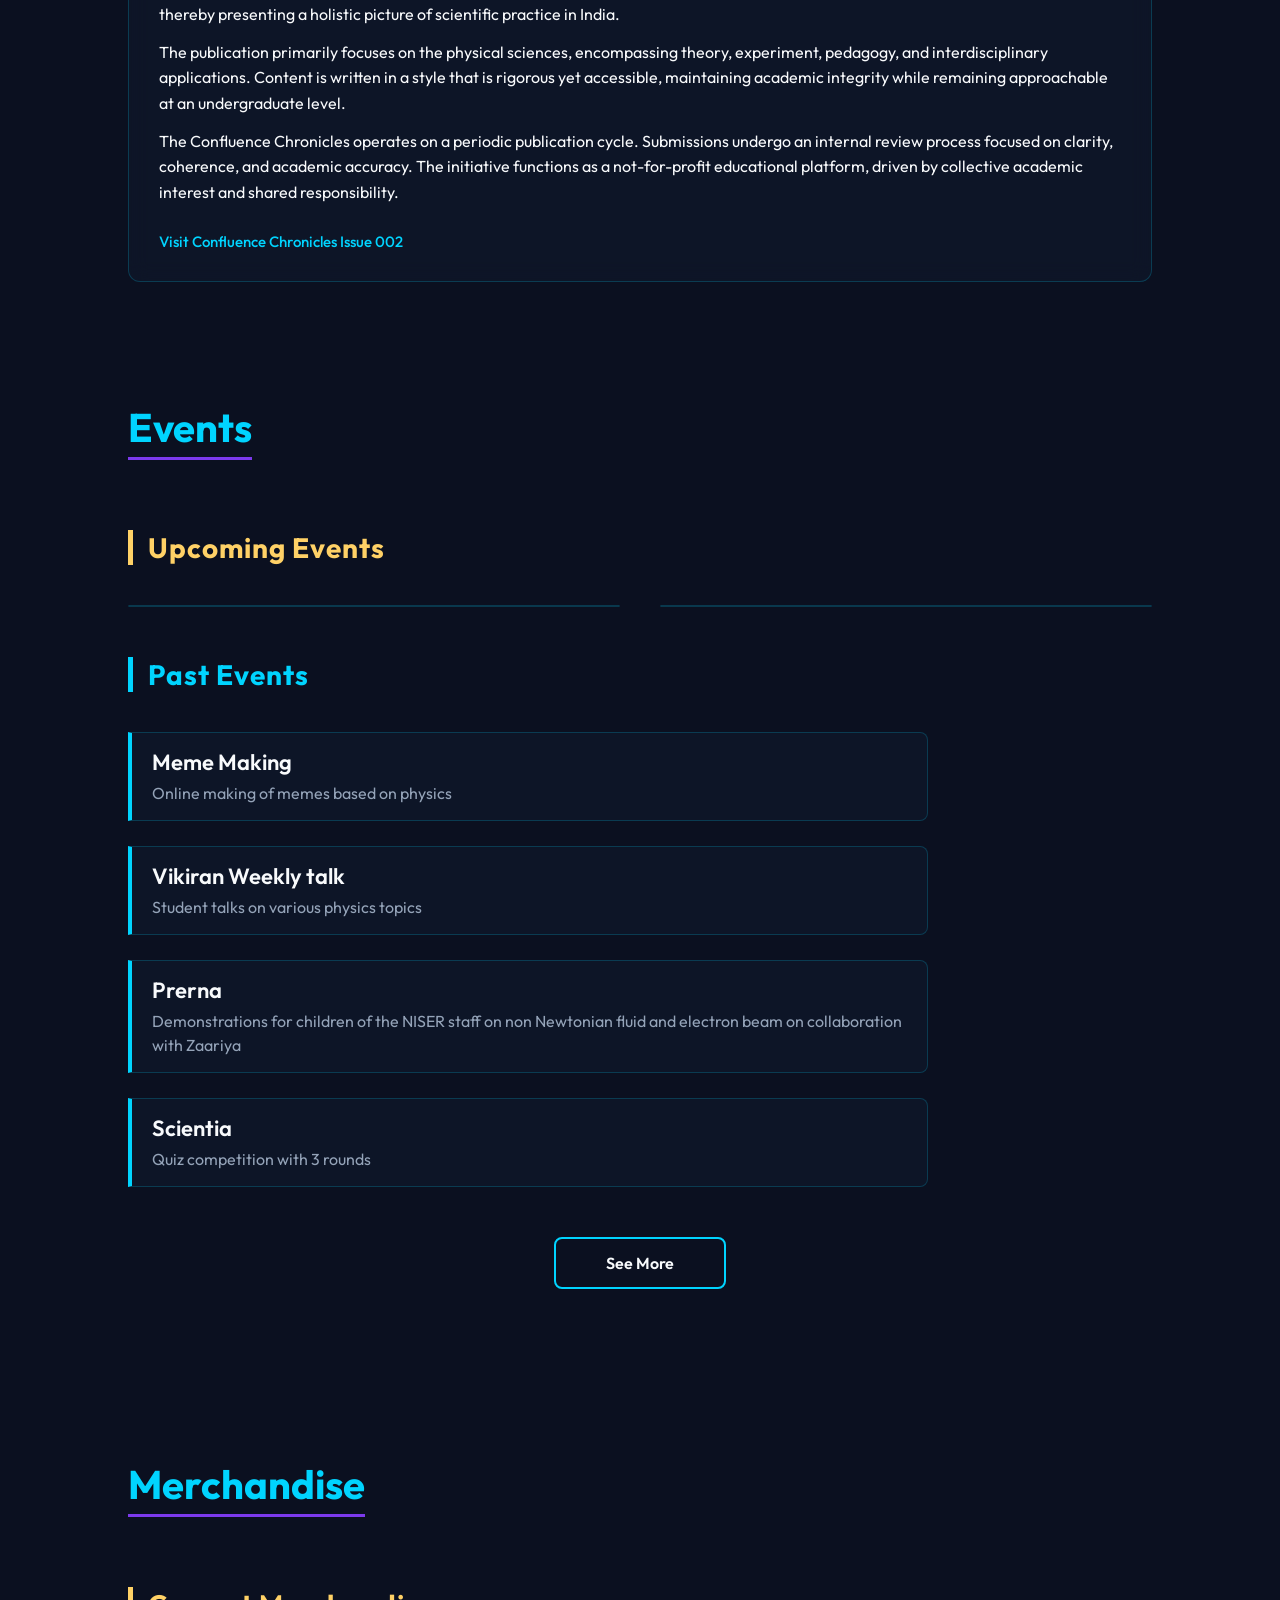
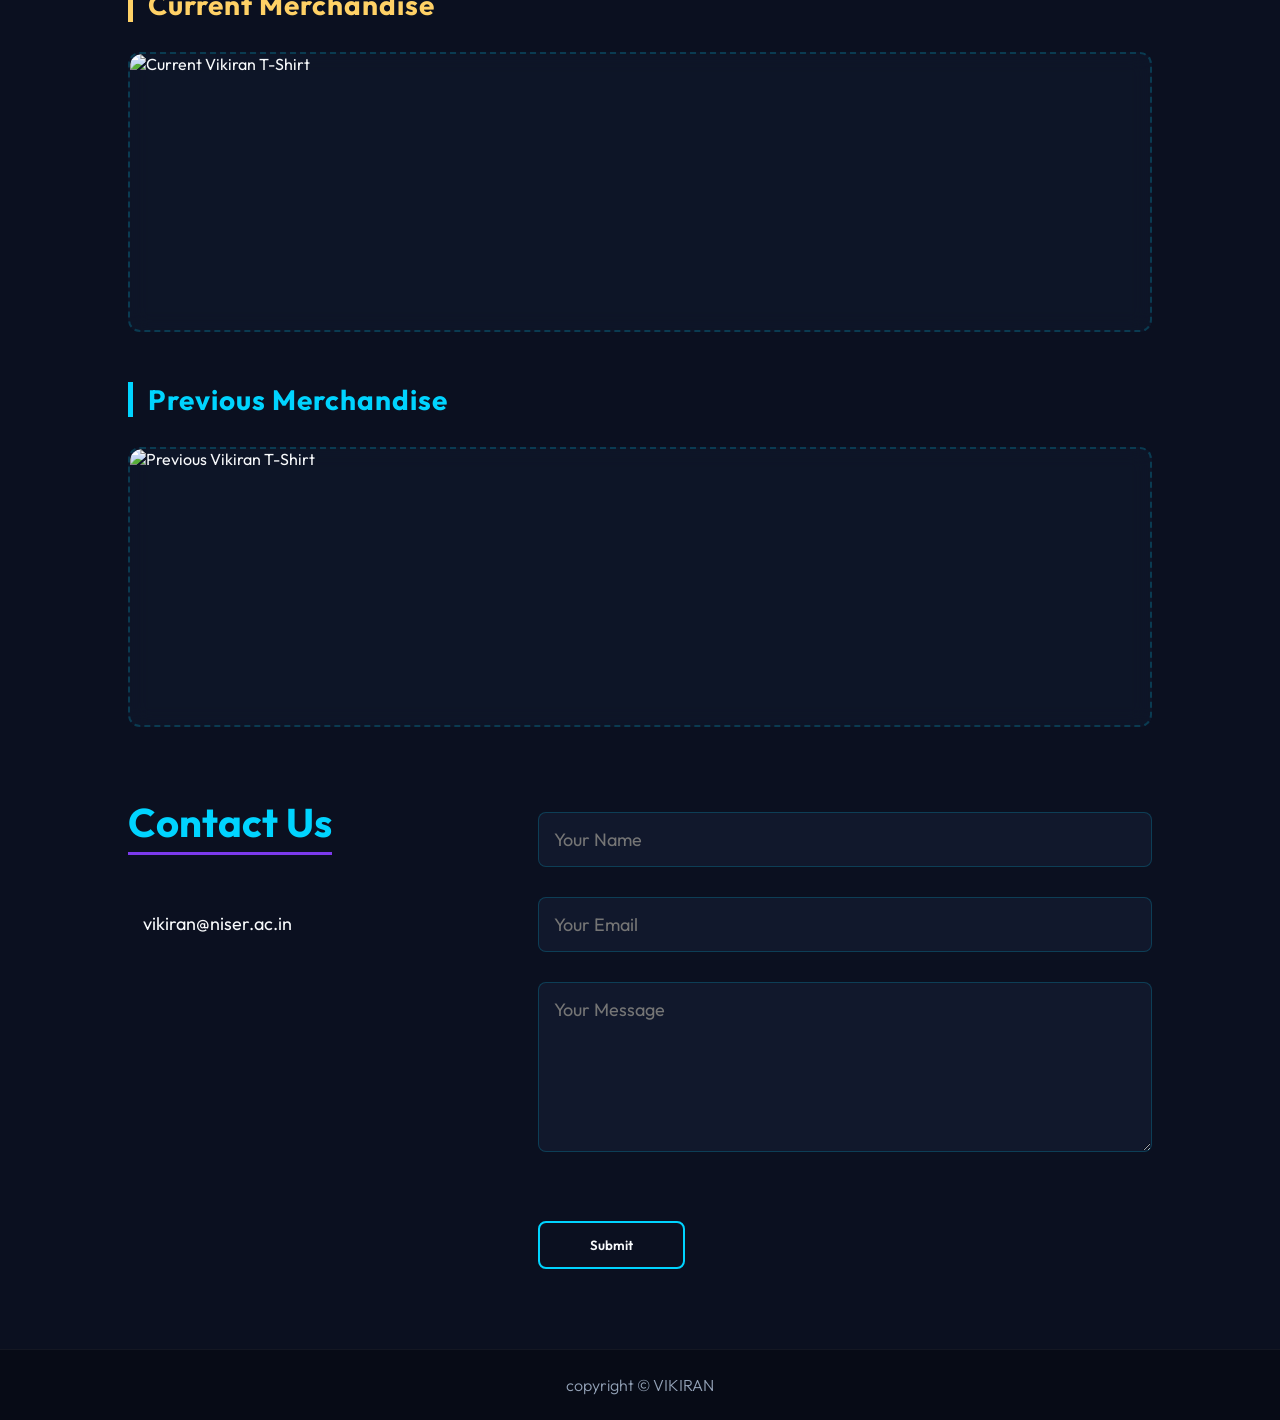
==== commit e15daa35: "modified collaborator and style.css file" ====
--- a/index.html
+++ b/index.html
@@ -142,9 +142,13 @@
         <h1 class="sub-title">Collaborations</h1>
         <div class="collaboration-grid">
             <div class="collaboration-card">
-                <h3>Collaborated Club Name</h3>
-                <a href="https://collaboration-website-link.com" target="_blank" rel="noopener noreferrer" class="collab-link">
-                    Visit Website <i class="fa-solid fa-arrow-up-right-from-square"></i>
+                <h3>The Confluence Chronicles</h3>
+                <p>The Confluence Chronicles brings together student communities from institutions such as IISER, NISER, IITs, and the University of Delhi (DU).</p>
+                <p>The initiative aims to highlight how core scientific research environments interface with applied scientific and technological domains, thereby presenting a holistic picture of scientific practice in India.</p>
+                <p>The publication primarily focuses on the physical sciences, encompassing theory, experiment, pedagogy, and interdisciplinary applications. Content is written in a style that is rigorous yet accessible, maintaining academic integrity while remaining approachable at an undergraduate level.</p>
+                <p>The Confluence Chronicles operates on a periodic publication cycle. Submissions undergo an internal review process focused on clarity, coherence, and academic accuracy. The initiative functions as a not-for-profit educational platform, driven by collective academic interest and shared responsibility.</p>
+                <a href="https://confluence-chronicles.vercel.app/issue/issue-002" target="_blank" rel="noopener noreferrer" class="collab-link">
+                    Visit Confluence Chronicles Issue 002 <i class="fa-solid fa-arrow-up-right-from-square"></i>
                 </a>
             </div>
         </div>
--- a/style.css
+++ b/style.css
@@ -1,13 +1,28 @@
+@import url('https://fonts.googleapis.com/css2?family=Outfit:wght@300;400;500;600;700;800&display=swap');
+
+/* Color Palette System */
+:root {
+    --bg-dark: #0B1020;        /* Deep Navy */
+    --primary: #00D4FF;        /* Electric Cyan */
+    --secondary: #7C3AED;      /* Purple */
+    --text-main: #F8FAFC;      /* Off-White */
+    --text-muted: #94A3B8;     /* Muted Slate */
+    --accent: #FFD166;         /* Golden Yellow */
+    --card-bg: rgba(15, 23, 42, 0.75);
+    --card-border: rgba(0, 212, 255, 0.2);
+}
+
 /* General CSS for page */
 * {
     margin: 0;
     padding: 0;
-    font-family: 'Rockwell', sans-serif;
+    font-family: 'Outfit', 'Rockwell', sans-serif;
     box-sizing: border-box;
 }
 
 body {
-    background-color: #1a001a;
+    background-color: var(--bg-dark);
+    color: var(--text-main);
 }
 
 html {
@@ -48,8 +63,15 @@
 
 nav ul li a {
     text-decoration: none;
-    color: yellow;
+    color: var(--text-main);
     font-size: 20px;
+    font-weight: 500;
+    transition: color 0.3s, text-shadow 0.3s;
+}
+
+nav ul li a:hover {
+    color: var(--primary);
+    text-shadow: 0 0 10px rgba(0, 212, 255, 0.6);
 }
 
 .header-text {
@@ -63,7 +85,7 @@
 }
 
 .header-text p {
-    color: #ffd600; /* Richer gold/yellow color */
+    color: var(--accent);
     letter-spacing: 1px;
     font-size: 22px;
     white-space: nowrap;
@@ -71,12 +93,12 @@
 
 .header-text h1 {
     margin-top: 20px;
-    color: white;
-    font-size: 55px; /* Make the Welcome header stand out more */
+    color: var(--text-main);
+    font-size: 55px;
 }
 
 .vikiran-text {
-    background: linear-gradient(90deg, #ff2a5f, #ff7e40, #ffeb3b, #00e676, #00b0ff, #d500f9, #ff2a5f);
+    background: linear-gradient(90deg, var(--primary), var(--secondary), var(--accent), var(--primary));
     background-size: 300% 300%;
     animation: gradient-move 8s ease infinite;
     -webkit-background-clip: text;
@@ -91,11 +113,10 @@
     100% { background-position: 0% 50%; }
 }
 
-
 /* About Section */
 #about {
     padding: 20px 0;
-    color: yellow;
+    color: var(--text-main);
     margin-top: 200px;
 }
 
@@ -114,6 +135,7 @@
 .about-col-1 img {
     width: 100%;
     border-radius: 15px;
+    box-shadow: 0 10px 30px rgba(0, 0, 0, 0.5), 0 0 20px rgba(0, 212, 255, 0.2);
 }
 
 .about-col-2 {
@@ -121,19 +143,25 @@
 }
 
 .sub-title {
-    color: orangered;
-    text-decoration: underline;
+    color: var(--primary);
+    text-decoration: none;
+    font-size: 40px;
+    font-weight: 700;
+    border-bottom: 3px solid var(--secondary);
+    display: inline-block;
+    padding-bottom: 5px;
+    margin-bottom: 20px;
 }
 
 .about-col-2 p {
-    color: yellow;
+    color: var(--text-main);
     margin-top: 10px;
     margin-left: -15px;
     font-size: 18px;
+    line-height: 1.7;
 }
 
 /* Core Committee Members */
-
 .members {
     display: grid;
     grid-template-columns: repeat(auto-fit, minmax(250px, 1fr));
@@ -152,15 +180,17 @@
     flex-direction: column;
     justify-content: flex-end;
     align-items: center;
-    border-radius: 10px;
+    border-radius: 12px;
     text-align: center;
     padding: 10px;
-    transition: box-shadow 0.5s, transform 0.3s;
+    border: 1px solid var(--card-border);
+    transition: box-shadow 0.5s, transform 0.3s, border-color 0.3s;
 }
 
 .President:hover, .Vice-President:hover, .Outreach:hover, .Talk-coordinator:hover, .Talk-coordinator2:hover, .Talk-coordinator3:hover, .Treasurer:hover, .Website-coordinator:hover, .FIC:hover {
-    box-shadow: 0 0 40px 10px rgba(186, 98, 194, 0.8);
+    box-shadow: 0 0 35px rgba(0, 212, 255, 0.5), 0 0 15px rgba(124, 58, 237, 0.4);
     transform: scale(1.05);
+    border-color: var(--primary);
 }
 
 .President {
@@ -211,7 +241,7 @@
 .President h2, .Vice-President h2, .Outreach h2, .Talk-coordinator h2, .Talk-coordinator2 h2, .Talk-coordinator3 h2, .Treasurer h2, .Website-coordinator h2, .FIC h2 {
     position: absolute;
     bottom: -40px;
-    color: #ffea00;
+    color: var(--accent);
     font-size: 20px;
     font-weight: 600;
     width: 100%;
@@ -221,7 +251,7 @@
 .President p, .Vice-President p, .Outreach p, .Talk-coordinator p, .Talk-coordinator2 p, .Talk-coordinator3 p, .Treasurer p, .Website-coordinator p, .FIC p {
     position: absolute;
     bottom: -65px;
-    color: #ff5252;
+    color: var(--primary);
     font-size: 16px;
     width: 100%;
     margin: 0;
@@ -258,37 +288,35 @@
 }
 
 .alumni-card {
-    background: rgba(255, 255, 255, 0.05);
-    border: 1px solid rgba(255, 255, 255, 0.1);
+    background: var(--card-bg);
+    border: 1px solid var(--card-border);
     padding: 30px;
     border-radius: 12px;
     text-align: center;
     transition: transform 0.4s, background-color 0.4s, border-color 0.4s, box-shadow 0.4s;
+    backdrop-filter: blur(10px);
 }
 
 .alumni-card:hover {
     transform: translateY(-10px);
-    background: rgba(255, 255, 255, 0.08);
-    border-color: #ffea00;
-    box-shadow: 0 10px 30px rgba(255, 234, 0, 0.15);
+    background: rgba(124, 58, 237, 0.12);
+    border-color: var(--primary);
+    box-shadow: 0 10px 30px rgba(0, 212, 255, 0.25);
 }
 
 .alumni-card h3 {
-    color: #ffea00;
+    color: var(--accent);
     font-size: 22px;
     margin-bottom: 20px;
-    border-bottom: 2px solid rgba(255, 255, 255, 0.1);
+    border-bottom: 2px solid rgba(0, 212, 255, 0.2);
     padding-bottom: 10px;
 }
 
 .alumni-card p {
-    color: #e0e0e0;
+    color: var(--text-main);
     font-size: 18px;
     margin: 8px 0;
 }
-
-
-
 
 /* Events */
 #event {
@@ -305,13 +333,13 @@
 }
 
 .upcoming-title {
-    color: #ffea00;
-    border-left-color: #ffea00;
+    color: var(--accent);
+    border-left-color: var(--accent);
 }
 
 .recent-title {
-    color: #ff5252;
-    border-left-color: #ff5252;
+    color: var(--primary);
+    border-left-color: var(--primary);
 }
 
 .recent-events-list {
@@ -324,31 +352,34 @@
 }
 
 .recent-event-item {
-    border-left: 4px solid #ff5252;
-    padding: 5px 20px;
+    border-left: 4px solid var(--primary);
+    background: var(--card-bg);
+    padding: 15px 20px;
     transition: border-color 0.4s, transform 0.4s, background-color 0.4s;
     border-radius: 0 8px 8px 0;
+    border: 1px solid var(--card-border);
+    border-left: 4px solid var(--primary);
 }
 
 .recent-event-item:hover {
-    border-left-color: #ffea00;
+    border-left-color: var(--accent);
     transform: translateX(10px);
-    background-color: rgba(255, 82, 82, 0.05);
+    background-color: rgba(124, 58, 237, 0.15);
+    box-shadow: 0 5px 20px rgba(0, 212, 255, 0.2);
 }
 
 .recent-event-item h3 {
-    color: white;
+    color: var(--text-main);
     font-size: 22px;
     margin-bottom: 5px;
     font-weight: 600;
 }
 
 .recent-event-item p {
-    color: #b0bec5;
+    color: var(--text-muted);
     font-size: 16px;
     line-height: 1.5;
 }
-
 
 .event-list {
     display: grid;
@@ -358,14 +389,15 @@
 }
 
 .event-info {
-    border-radius: 10px;
+    border-radius: 12px;
     position: relative;
     overflow: hidden;
+    border: 1px solid var(--card-border);
 }
 
 .event-info img {
     width: 100%;
-    border-radius: 10px;
+    border-radius: 12px;
     display: block;
     transition: transform 0.5s;
 }
@@ -377,8 +409,8 @@
 .motion {
     width: 100%;
     height: 0%;
-    background: linear-gradient(rgba(0, 0, 0, 0.6), #831097);
-    border-radius: 10px;
+    background: linear-gradient(rgba(11, 16, 32, 0.85), var(--secondary));
+    border-radius: 12px;
     position: absolute;
     left: 0;
     bottom: 0;
@@ -398,39 +430,43 @@
 }
 
 .layer h3 {
-    font-weight: 50000;
+    font-weight: 600;
     margin-bottom: 20px;
     font-size: 20px;
-    color: white;
+    color: var(--text-main);
     text-align: center;
-    margin-bottom: 30px;
     transition: color 0.5s, font-size 0.5s;
 }
 
 .event-info:hover h3 {
-    color: red;
+    color: var(--primary);
     font-size: 25px;
 }
 
 .layer p {
-    font-weight: 3000;
-    color: yellow;
-    font-size: 20px;
+    font-weight: 400;
+    color: var(--accent);
+    font-size: 18px;
 }
 
 .btn {
     display: block;
     margin: 50px auto;
     width: fit-content;
-    border: 1px solid #bd08bd;
+    border: 2px solid var(--primary);
     padding: 14px 50px;
     text-decoration: none;
-    color: #fff;
-    transition: background 0.5s;
+    color: var(--text-main);
+    font-weight: 600;
+    border-radius: 8px;
+    background: transparent;
+    transition: background 0.4s, border-color 0.4s, box-shadow 0.4s;
 }
 
 .btn:hover {
-    background: #bd08bd;
+    background: var(--secondary);
+    border-color: var(--secondary);
+    box-shadow: 0 0 20px rgba(124, 58, 237, 0.6);
 }
 
 /* Contact Us */
@@ -444,11 +480,12 @@
 
 .contact-left p {
     margin-top: 30px;
-    color: purple;
+    color: var(--text-main);
+    font-size: 18px;
 }
 
 .contact-left p i {
-    color: violet;
+    color: var(--primary);
     margin-right: 15px;
     font-size: 25px;
 }
@@ -461,24 +498,29 @@
     text-decoration: none;
     font-size: 30px;
     margin-right: 15px;
-    color: #ababab;
+    color: var(--text-muted);
     display: inline-block;
-    transition: transform 0.5s;
+    transition: transform 0.5s, color 0.3s, text-shadow 0.3s;
 }
 
 .social-icons a:hover {
-    color: #d619c6;
+    color: var(--primary);
     transform: translateY(-5px);
+    text-shadow: 0 0 15px rgba(0, 212, 255, 0.7);
 }
 
 .btn.btn2 {
     display: inline-block;
-    background-color: #1a001a;
-    transition: background-color 0.5s;
+    background-color: transparent;
+    border: 2px solid var(--primary);
+    color: var(--text-main);
+    transition: background-color 0.4s, box-shadow 0.4s;
 }
 
 .btn.btn2:hover {
-    background-color: #d619c6;
+    background-color: var(--secondary);
+    border-color: var(--secondary);
+    box-shadow: 0 0 20px rgba(124, 58, 237, 0.6);
 }
 
 .contact-right form {
@@ -487,31 +529,31 @@
 
 form input, form textarea {
     width: 100%;
-    border: 0;
+    border: 1px solid var(--card-border);
     outline: none;
-    background: #262626;
+    background: rgba(19, 27, 48, 0.8);
     padding: 15px;
     margin: 15px 0;
-    color: #fff;
+    color: var(--text-main);
     font-size: 18px;
-    border-radius: 6px;
-}
-
-form .btn2 {
-    padding: 14px;
-    font-size: 18px;
-    margin-top: 20px;
-    cursor: pointer;
+    border-radius: 8px;
+    transition: border-color 0.3s, box-shadow 0.3s;
+}
+
+form input:focus, form textarea:focus {
+    border-color: var(--primary);
+    box-shadow: 0 0 12px rgba(0, 212, 255, 0.35);
 }
 
 .copyright {
     width: 100%;
     text-align: center;
     padding: 25px 0;
-    background: #262626;
+    background: #070B16;
     font-weight: 300;
     margin-top: 20px;
-    color: white;
+    color: var(--text-muted);
+    border-top: 1px solid rgba(255, 255, 255, 0.05);
 }
 
 /* Merchandise Section */
@@ -530,19 +572,20 @@
     border-radius: 12px;
     position: relative;
     overflow: hidden;
-    background: rgba(255, 255, 255, 0.03);
-    border: 2px dashed rgba(255, 255, 255, 0.2);
+    background: var(--card-bg);
+    border: 2px dashed var(--card-border);
     min-height: 280px;
     display: flex;
     align-items: center;
     justify-content: center;
     transition: transform 0.4s, border-color 0.4s, box-shadow 0.4s;
+    backdrop-filter: blur(10px);
 }
 
 .merchandise-card:hover {
     transform: translateY(-8px);
-    border-color: #ffea00;
-    box-shadow: 0 10px 30px rgba(255, 234, 0, 0.15);
+    border-color: var(--primary);
+    box-shadow: 0 10px 30px rgba(0, 212, 255, 0.25);
 }
 
 .merchandise-img {
@@ -565,27 +608,27 @@
     position: absolute;
     z-index: 1;
     text-align: center;
-    color: #888;
+    color: var(--text-muted);
     padding: 20px;
 }
 
 .merchandise-placeholder-content i {
     font-size: 45px;
-    color: #ffea00;
+    color: var(--accent);
     margin-bottom: 12px;
     display: block;
 }
 
 .merchandise-placeholder-content p {
     font-size: 18px;
-    color: #e0e0e0;
+    color: var(--text-main);
     font-weight: 500;
     margin-bottom: 5px;
 }
 
 .merchandise-placeholder-content small {
     font-size: 13px;
-    color: #888;
+    color: var(--text-muted);
 }
 
 .merchandise-card:hover .merchandise-img {
@@ -595,7 +638,7 @@
 .merchandise-layer {
     width: 100%;
     height: 0%;
-    background: linear-gradient(rgba(0, 0, 0, 0.7), #831097);
+    background: linear-gradient(rgba(11, 16, 32, 0.85), var(--secondary));
     border-radius: 12px;
     position: absolute;
     left: 0;
@@ -617,12 +660,12 @@
 
 .merchandise-layer h3 {
     font-size: 22px;
-    color: #ffea00;
+    color: var(--accent);
     margin-bottom: 10px;
 }
 
 .merchandise-layer p {
-    color: #ffffff;
+    color: var(--text-main);
     font-size: 16px;
 }
 
@@ -639,38 +682,40 @@
 }
 
 .collaboration-card {
-    background: rgba(255, 255, 255, 0.05);
-    border: 1px solid rgba(255, 255, 255, 0.1);
+    background: var(--card-bg);
+    border: 1px solid var(--card-border);
     padding: 30px;
     border-radius: 12px;
     transition: transform 0.4s, background-color 0.4s, border-color 0.4s, box-shadow 0.4s;
+    backdrop-filter: blur(10px);
 }
 
 .collaboration-card:hover {
     transform: translateY(-10px);
-    background: rgba(255, 255, 255, 0.08);
-    border-color: #ffea00;
-    box-shadow: 0 10px 30px rgba(255, 234, 0, 0.15);
+    background: rgba(124, 58, 237, 0.12);
+    border-color: var(--primary);
+    box-shadow: 0 10px 30px rgba(0, 212, 255, 0.25);
 }
 
 .collaboration-card h3 {
-    color: #ffea00;
+    color: var(--accent);
     font-size: 22px;
     margin-bottom: 15px;
-    border-bottom: 2px solid rgba(255, 255, 255, 0.1);
+    border-bottom: 2px solid rgba(0, 212, 255, 0.2);
     padding-bottom: 10px;
 }
 
 .collaboration-card p {
-    color: #e0e0e0;
+    color: var(--text-main);
     font-size: 16px;
     line-height: 1.6;
+    margin-bottom: 12px;
 }
 
 .collab-link {
     display: inline-block;
     margin-top: 15px;
-    color: #ffea00;
+    color: var(--primary);
     text-decoration: none;
     font-size: 15px;
     font-weight: 500;
@@ -678,7 +723,7 @@
 }
 
 .collab-link:hover {
-    color: #ffffff;
+    color: var(--accent);
     transform: translateX(5px);
 }
 
@@ -686,3 +731,4 @@
     margin-left: 6px;
     font-size: 13px;
 }
+
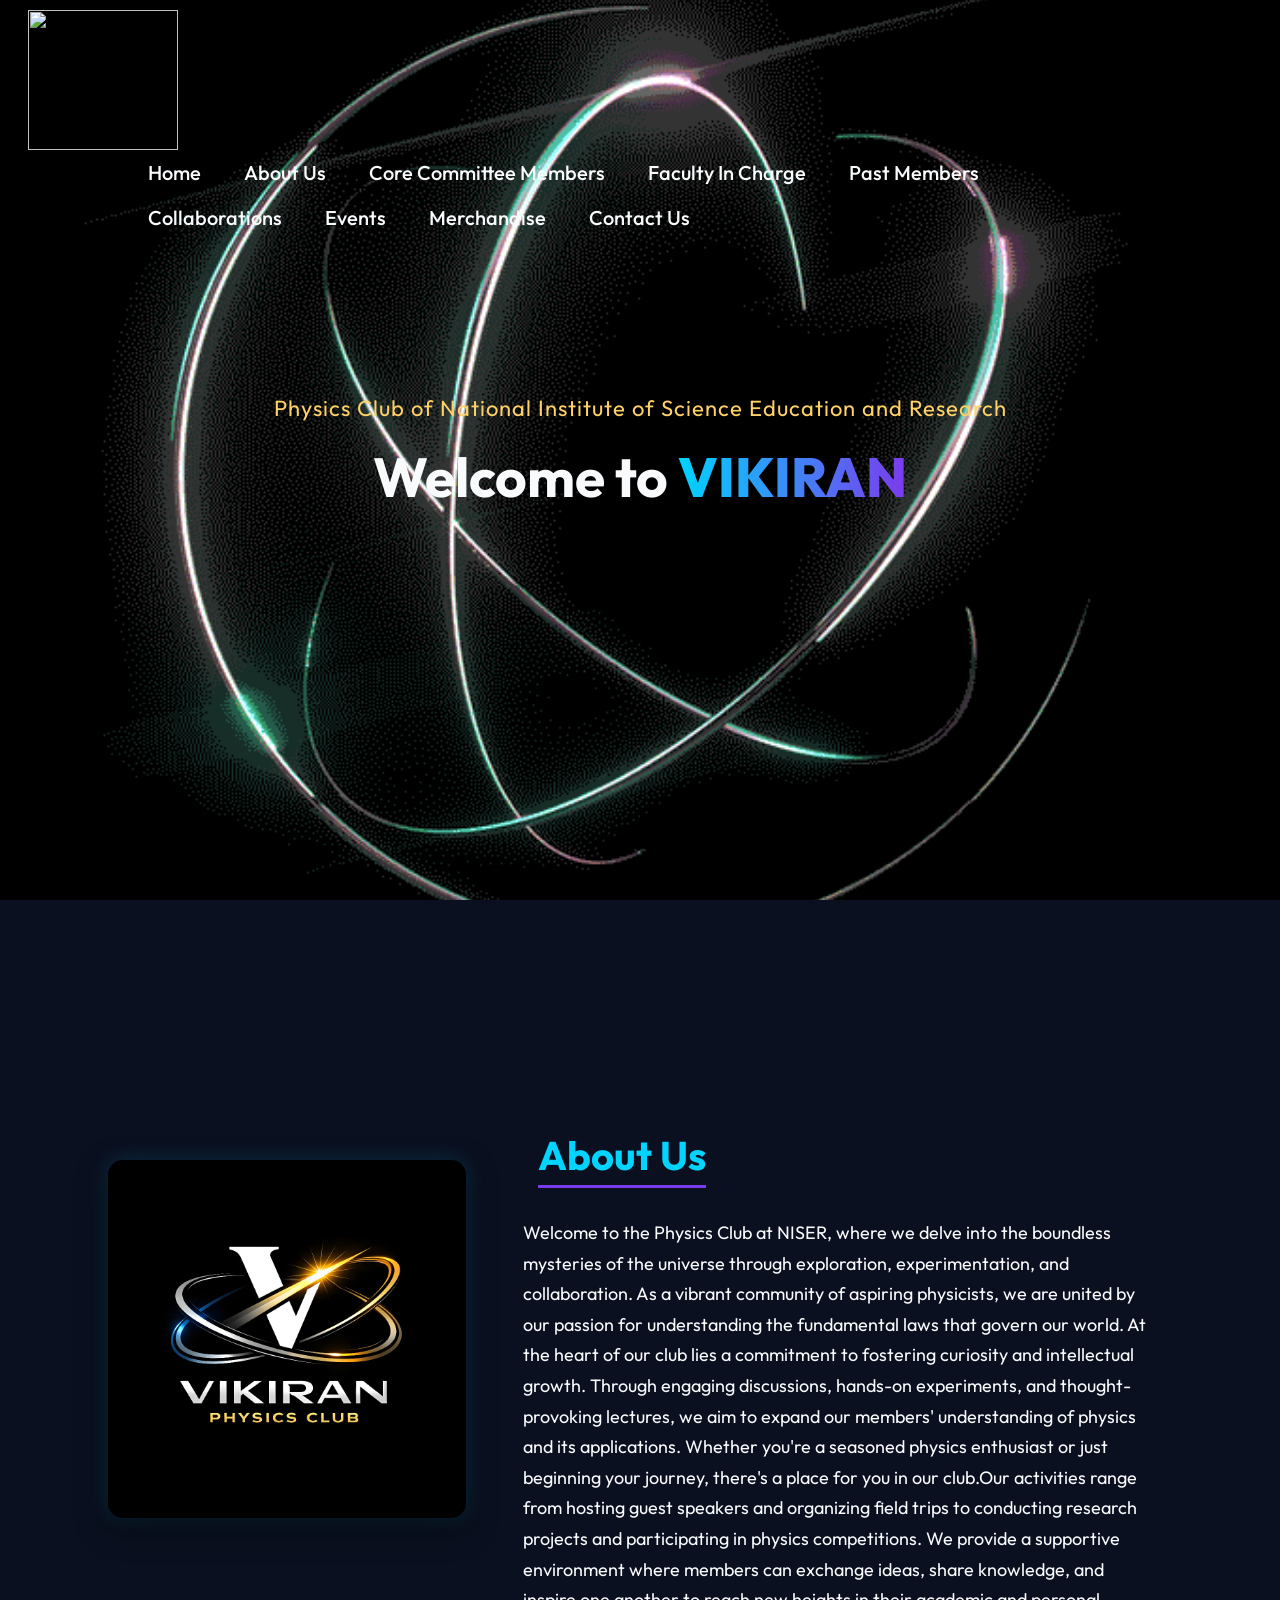
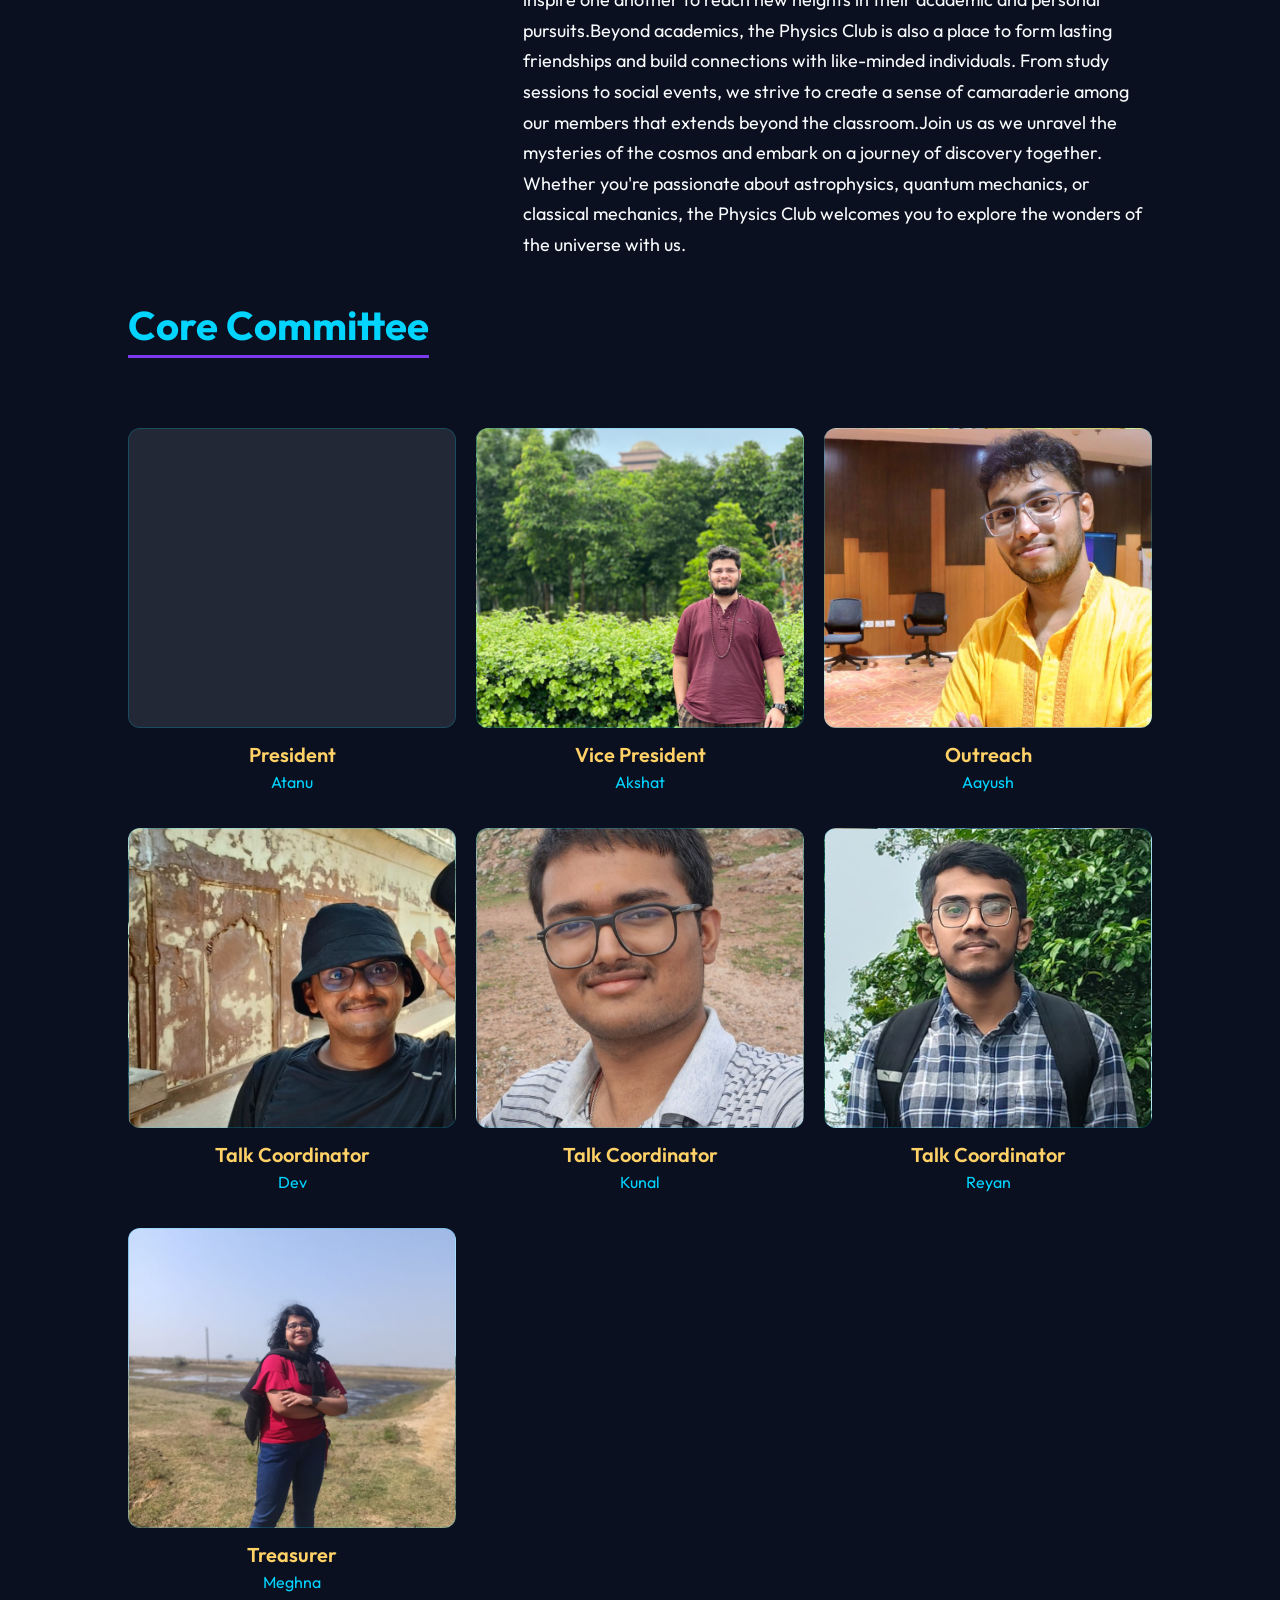
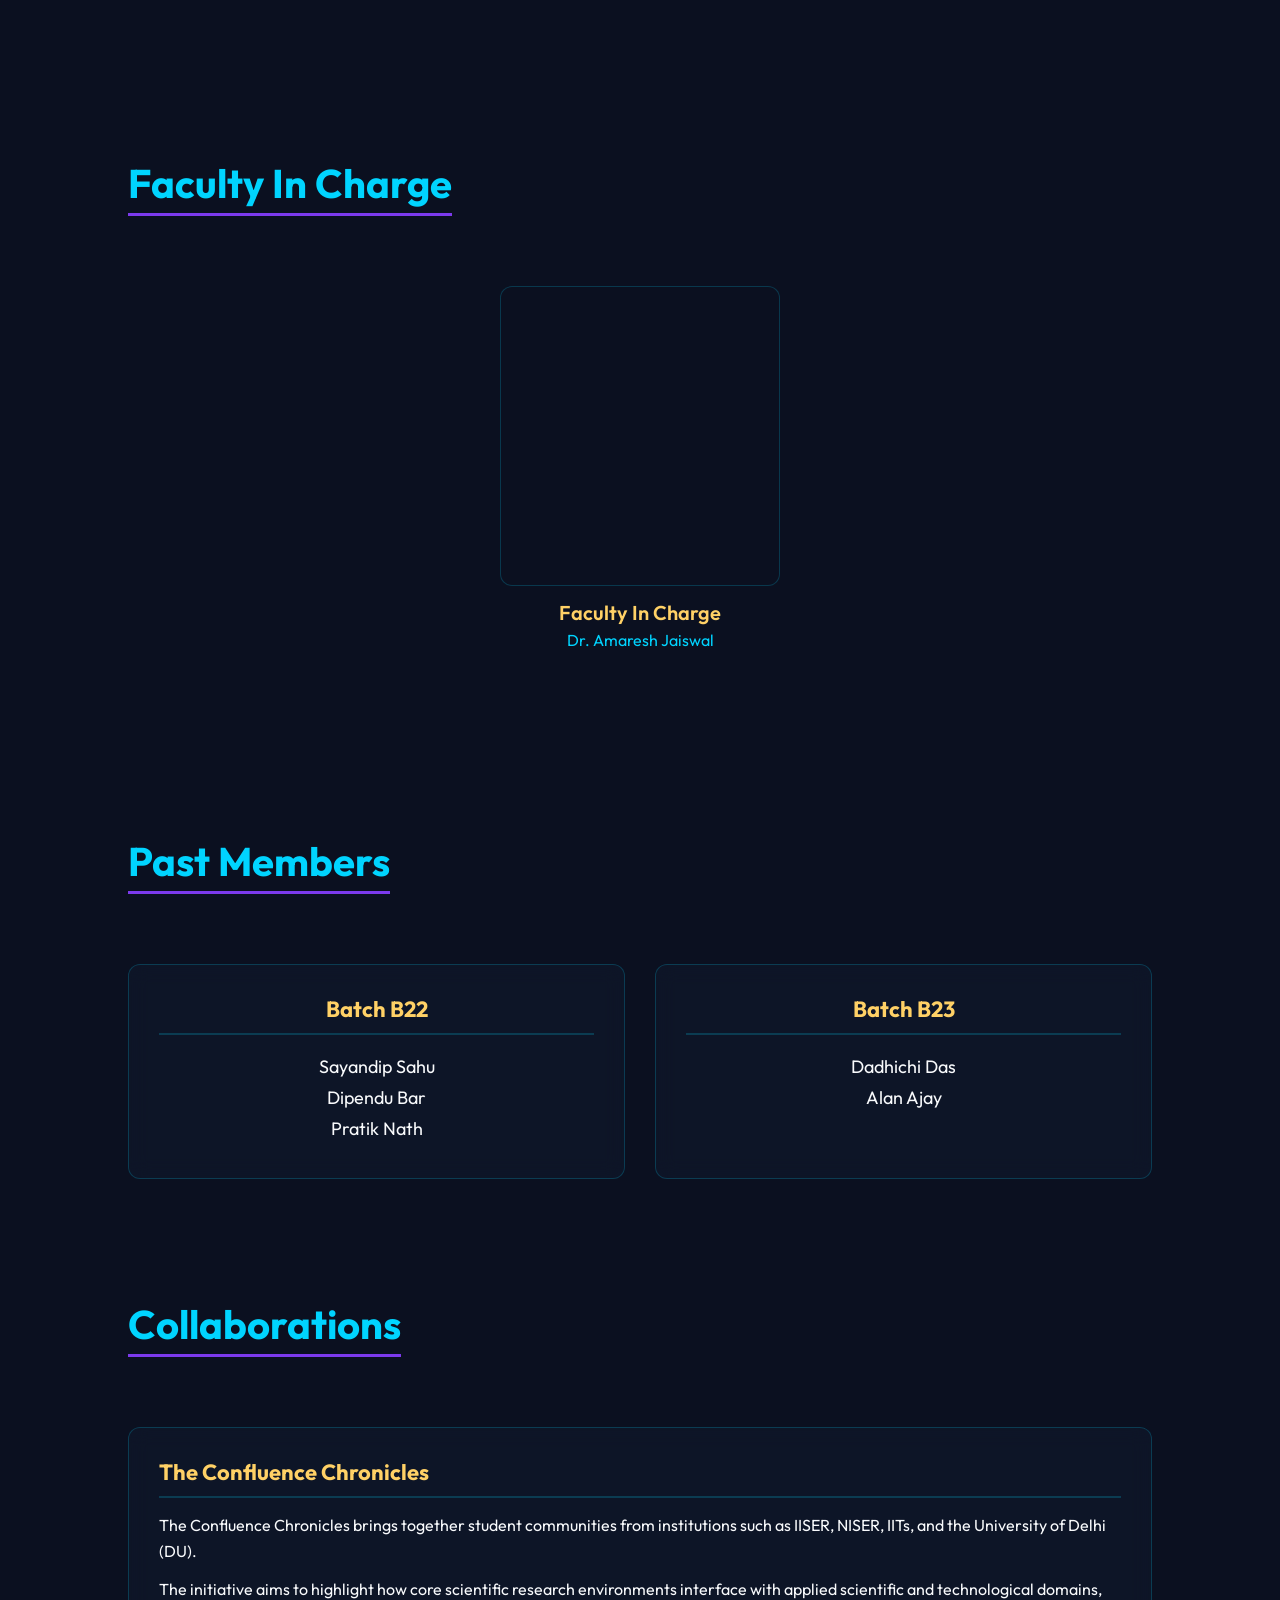
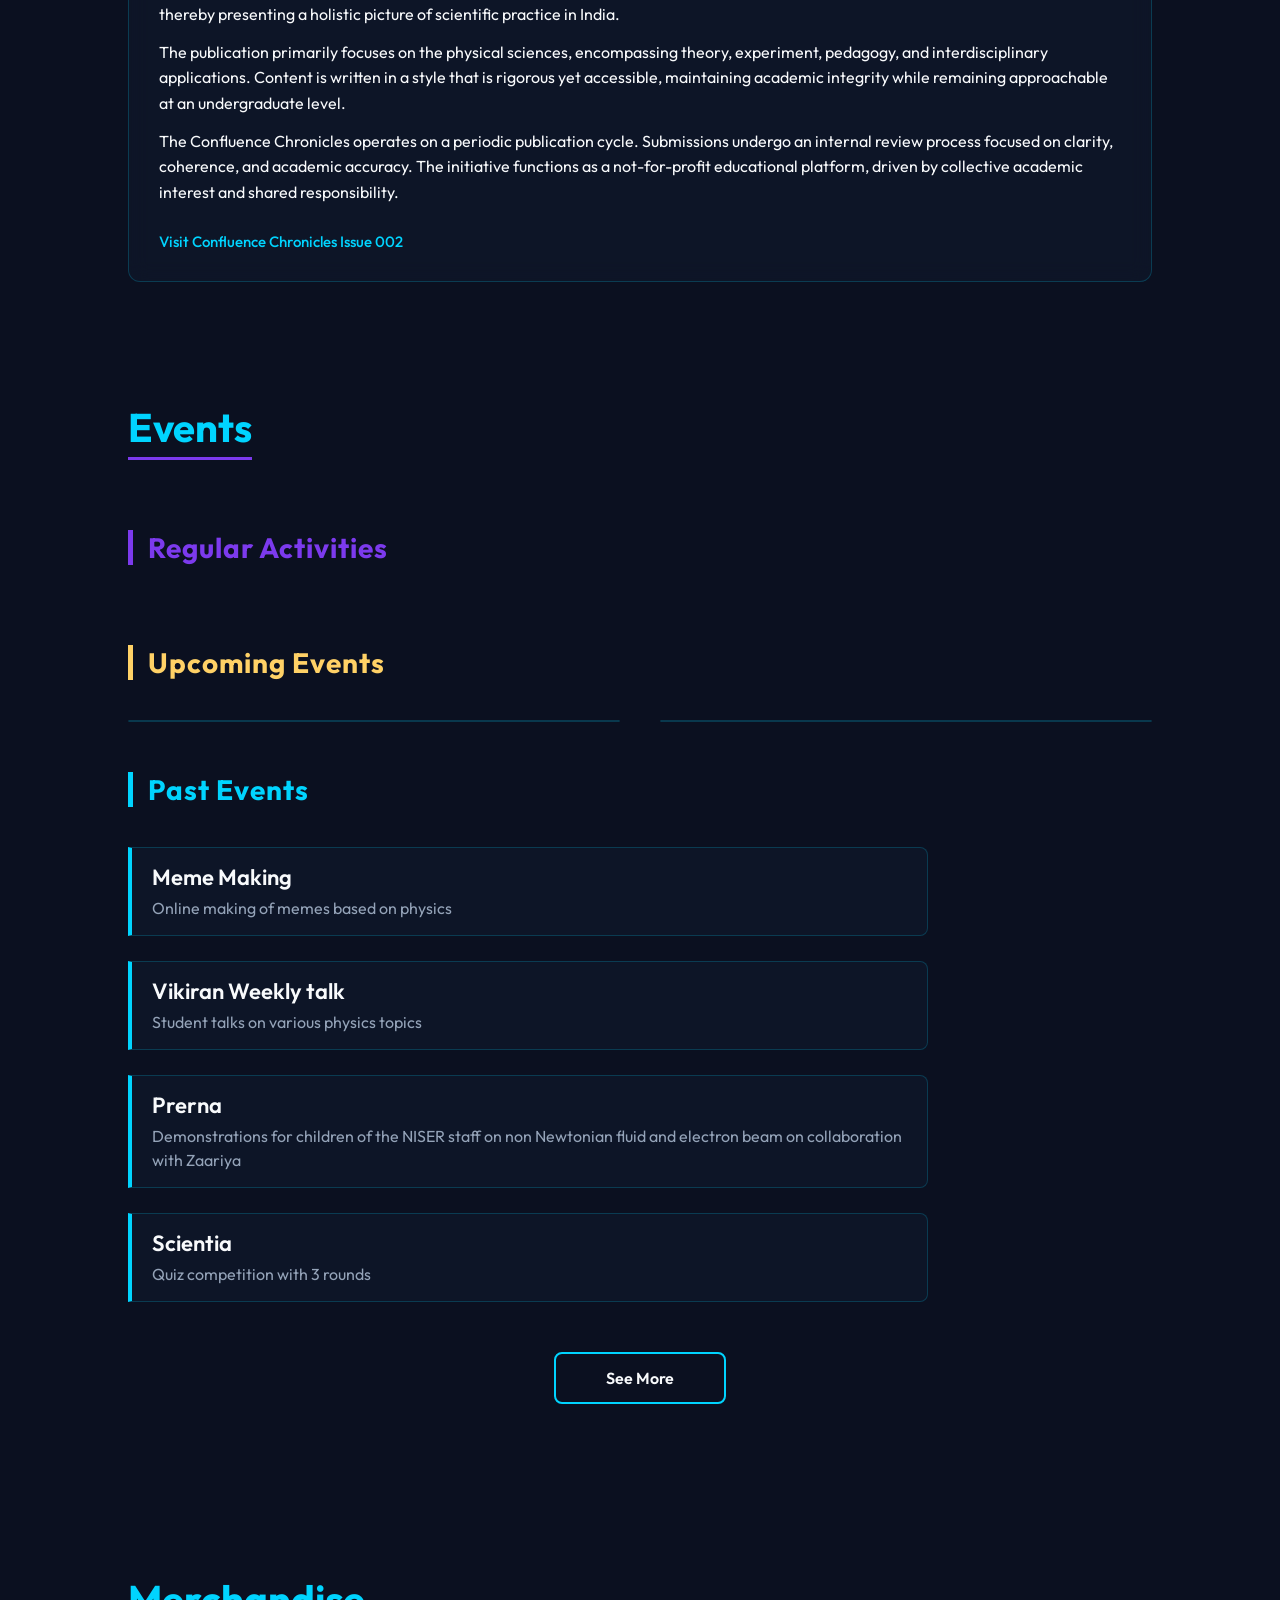
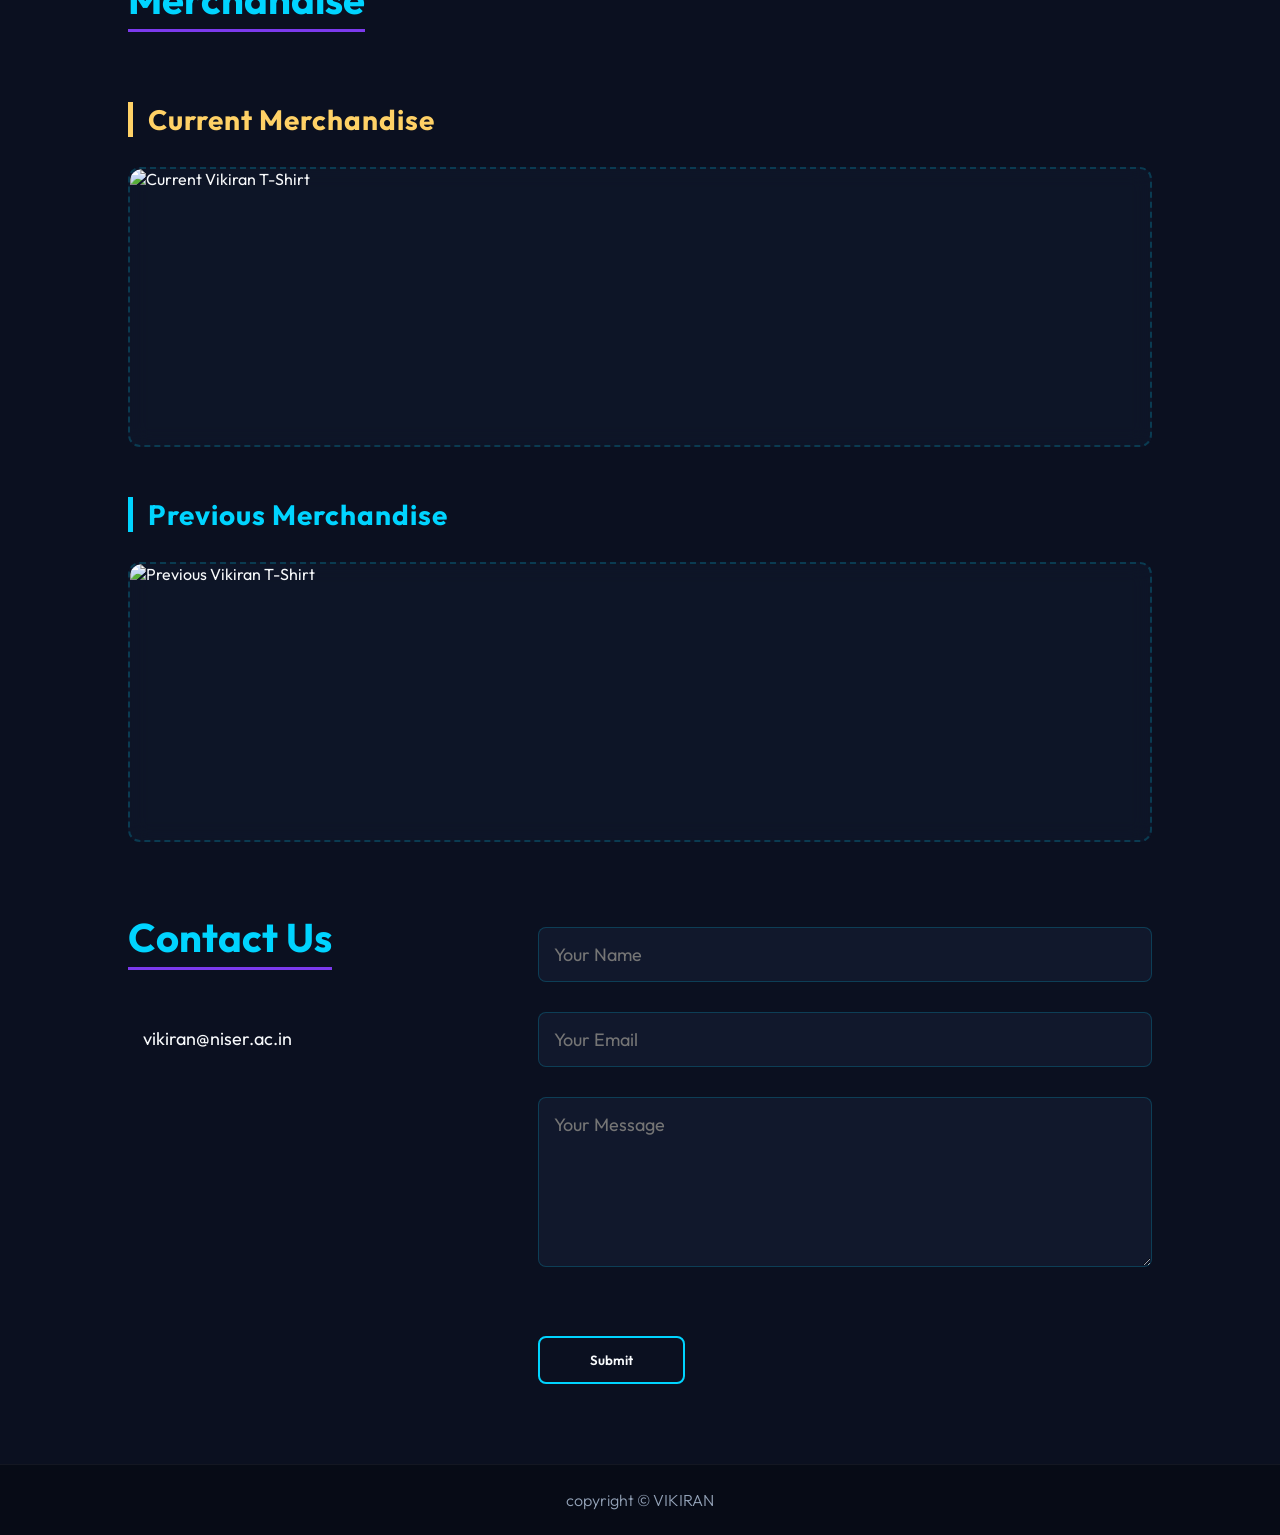
==== commit 1b9fb612: "Update main background to bg.gif, add regular activities structure, and comment website coordinator " ====
--- a/index.html
+++ b/index.html
@@ -94,10 +94,10 @@
                 <p>Meghna</p>
             </div>
 
-            <div class="Website-coordinator">
+            <!-- <div class="Website-coordinator">
                 <h2>Website Coordinator</h2>
                 <p>To be announced</p>
-            </div>
+            </div> -->
         </div>
     </div>
 </div>
@@ -161,6 +161,31 @@
     <div class="container">
         <h1 class="sub-title">Events</h1>
         
+        <!-- Regular Activities -->
+        <h2 class="section-subtitle regular-title">Regular Activities</h2>
+        <div class="regular-activities-list">
+            <!-- <div class="regular-activity-card">
+                <i class="fa-solid fa-person-chalkboard activity-icon"></i>
+                <div class="activity-info">
+                    <h3>Weekly Talks</h3>
+                </div>
+            </div> 
+            
+            <div class="regular-activity-card">
+                <i class="fa-solid fa-user-astronaut activity-icon"></i>
+                <div class="activity-info">
+                      <h3>Cosmic Stargazing Night</h3>
+                </div>
+            </div>
+            
+            <div class="regular-activity-card">
+                <i class="fa-solid fa-brain activity-icon"></i>
+                <div class="activity-info">
+                     <h3>Scientia Quiz</h3>
+                </div>
+            </div> -->
+        </div>
+        
         <!-- Upcoming Events -->
         <h2 class="section-subtitle upcoming-title">Upcoming Events</h2>
         <div class="event-list">
--- a/style.css
+++ b/style.css
@@ -33,7 +33,7 @@
 #header {
     width: 100%;
     height: 100vh;
-    background-image: url('Images/background.gif');
+    background-image: url('Images/bg.gif');
     background-size: cover;
     background-position: center;
 }
@@ -342,6 +342,67 @@
     border-left-color: var(--primary);
 }
 
+.regular-title {
+    color: var(--secondary);
+    border-left-color: var(--secondary);
+}
+
+.regular-activities-list {
+    display: grid;
+    grid-template-columns: repeat(auto-fit, minmax(300px, 1fr));
+    grid-gap: 30px;
+    margin-top: 40px;
+    margin-bottom: 50px;
+}
+
+.regular-activity-card {
+    background: var(--card-bg);
+    border: 1px solid var(--card-border);
+    border-radius: 12px;
+    padding: 30px 25px;
+    display: flex;
+    gap: 20px;
+    align-items: flex-start;
+    transition: transform 0.4s, border-color 0.4s, box-shadow 0.4s;
+    backdrop-filter: blur(10px);
+}
+
+.regular-activity-card:hover {
+    transform: translateY(-8px);
+    border-color: var(--primary);
+    box-shadow: 0 10px 25px rgba(0, 212, 255, 0.15);
+}
+
+.activity-icon {
+    font-size: 36px;
+    color: var(--primary);
+    background: rgba(0, 212, 255, 0.08);
+    padding: 15px;
+    border-radius: 10px;
+    border: 1px solid rgba(0, 212, 255, 0.15);
+    transition: color 0.4s, background 0.4s, transform 0.4s, border-color 0.4s;
+}
+
+.regular-activity-card:hover .activity-icon {
+    color: var(--accent);
+    background: rgba(255, 209, 102, 0.12);
+    border-color: rgba(255, 209, 102, 0.25);
+    transform: scale(1.1) rotate(5deg);
+}
+
+.activity-info h3 {
+    color: var(--text-main);
+    font-size: 22px;
+    font-weight: 600;
+    margin-bottom: 10px;
+}
+
+.activity-info p {
+    color: var(--text-muted);
+    font-size: 15px;
+    line-height: 1.6;
+}
+
 .recent-events-list {
     display: flex;
     flex-direction: column;
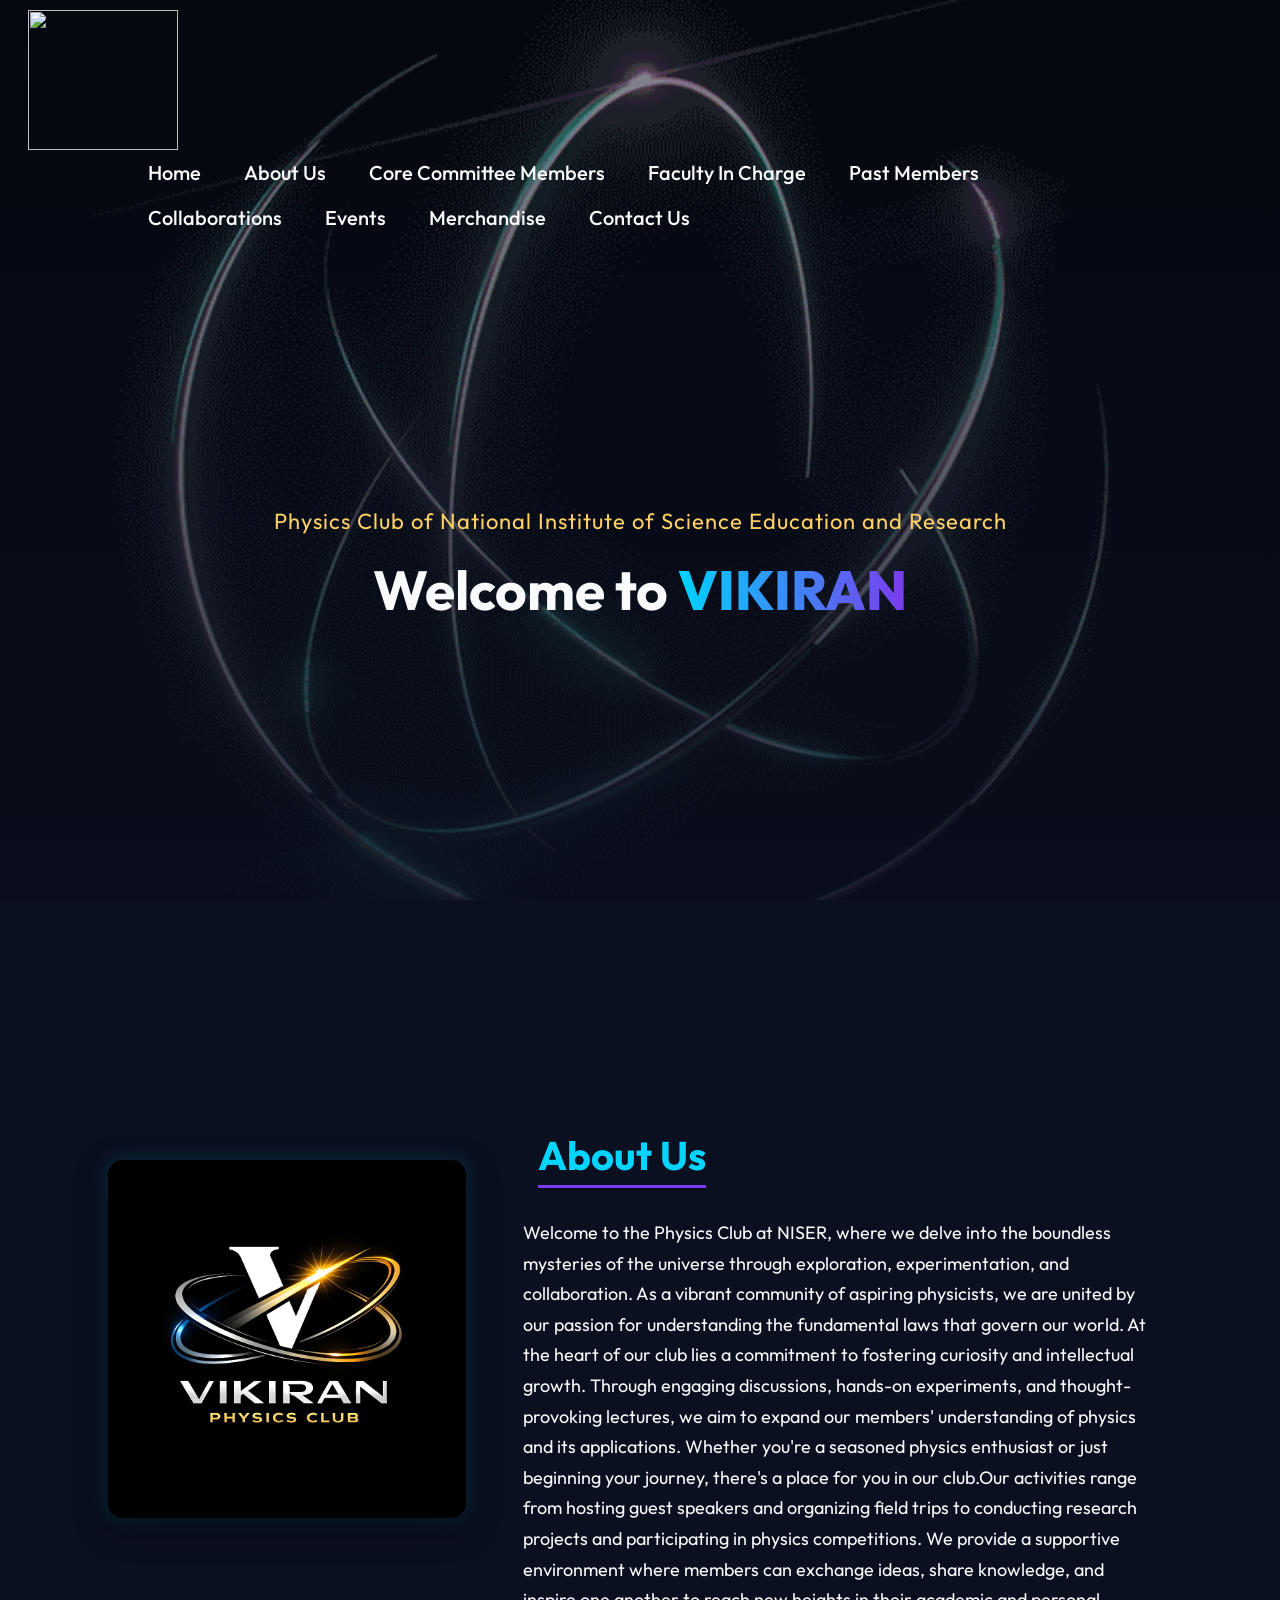
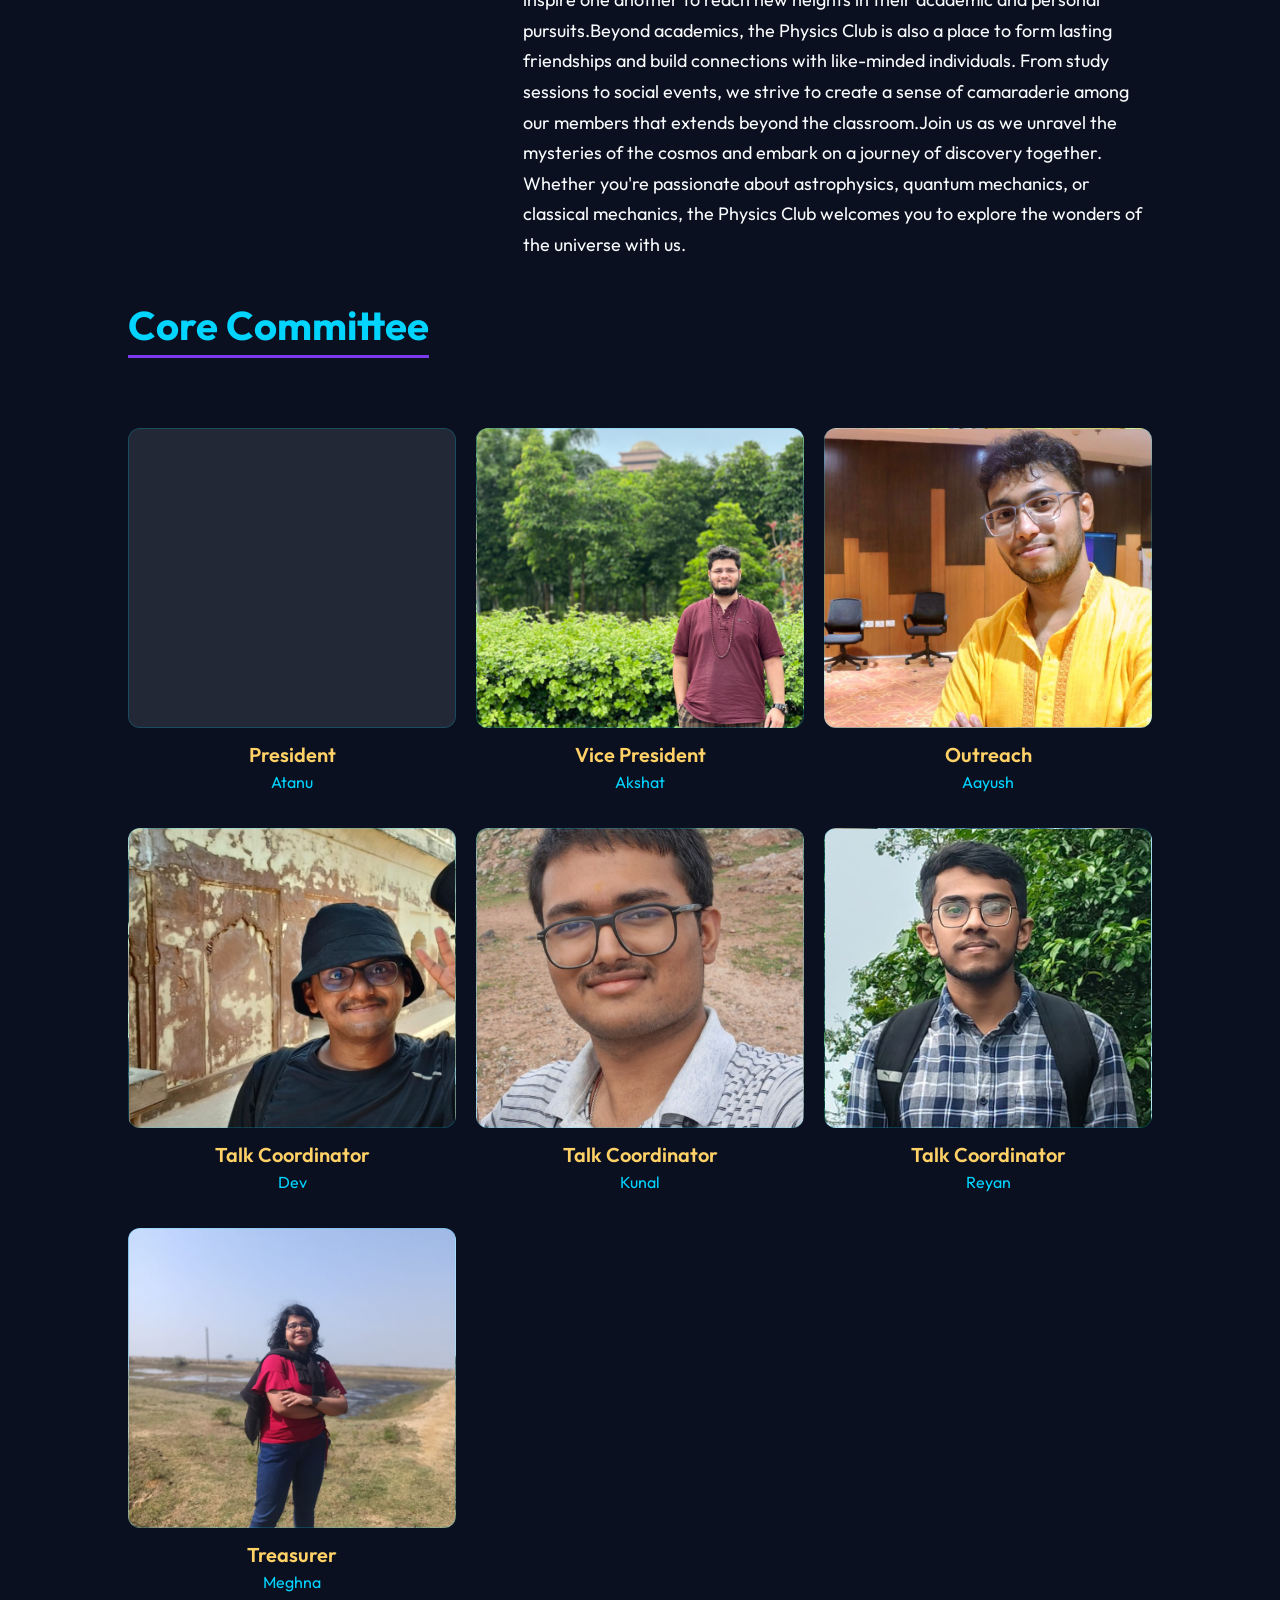
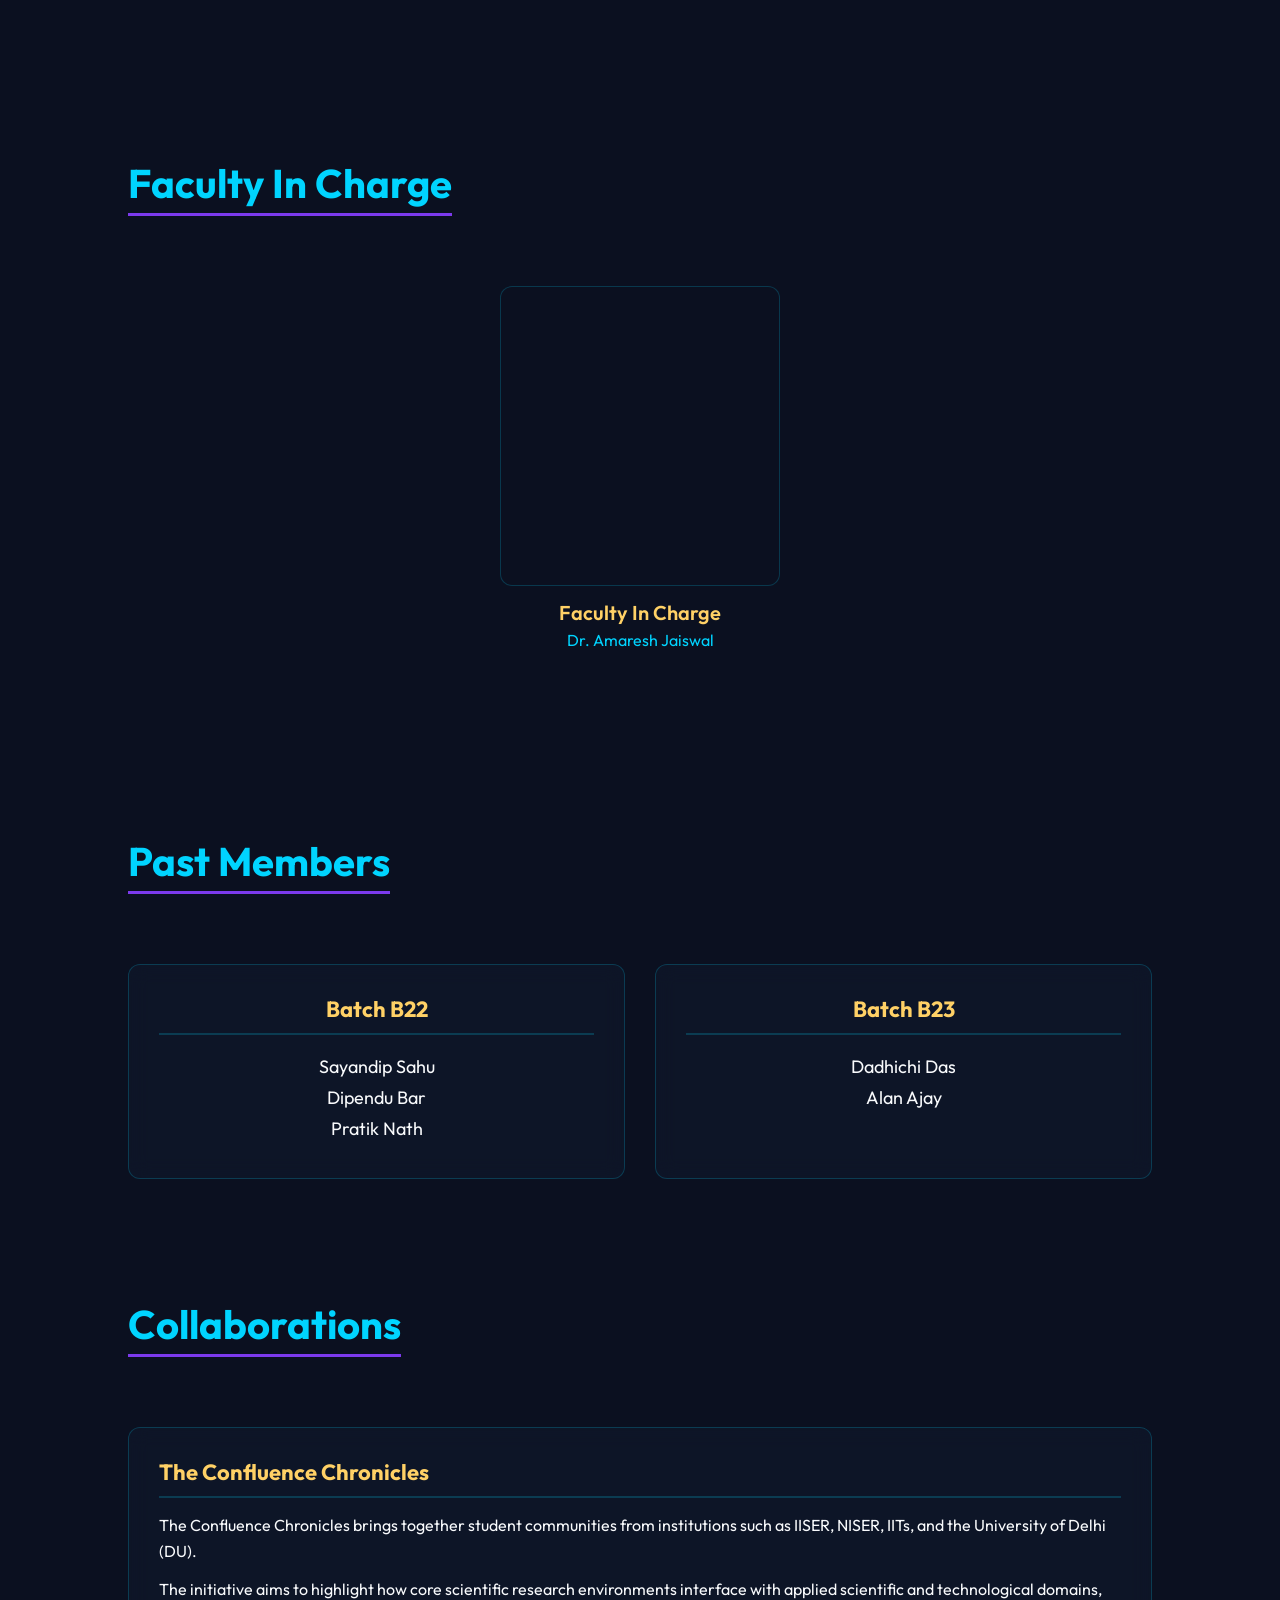
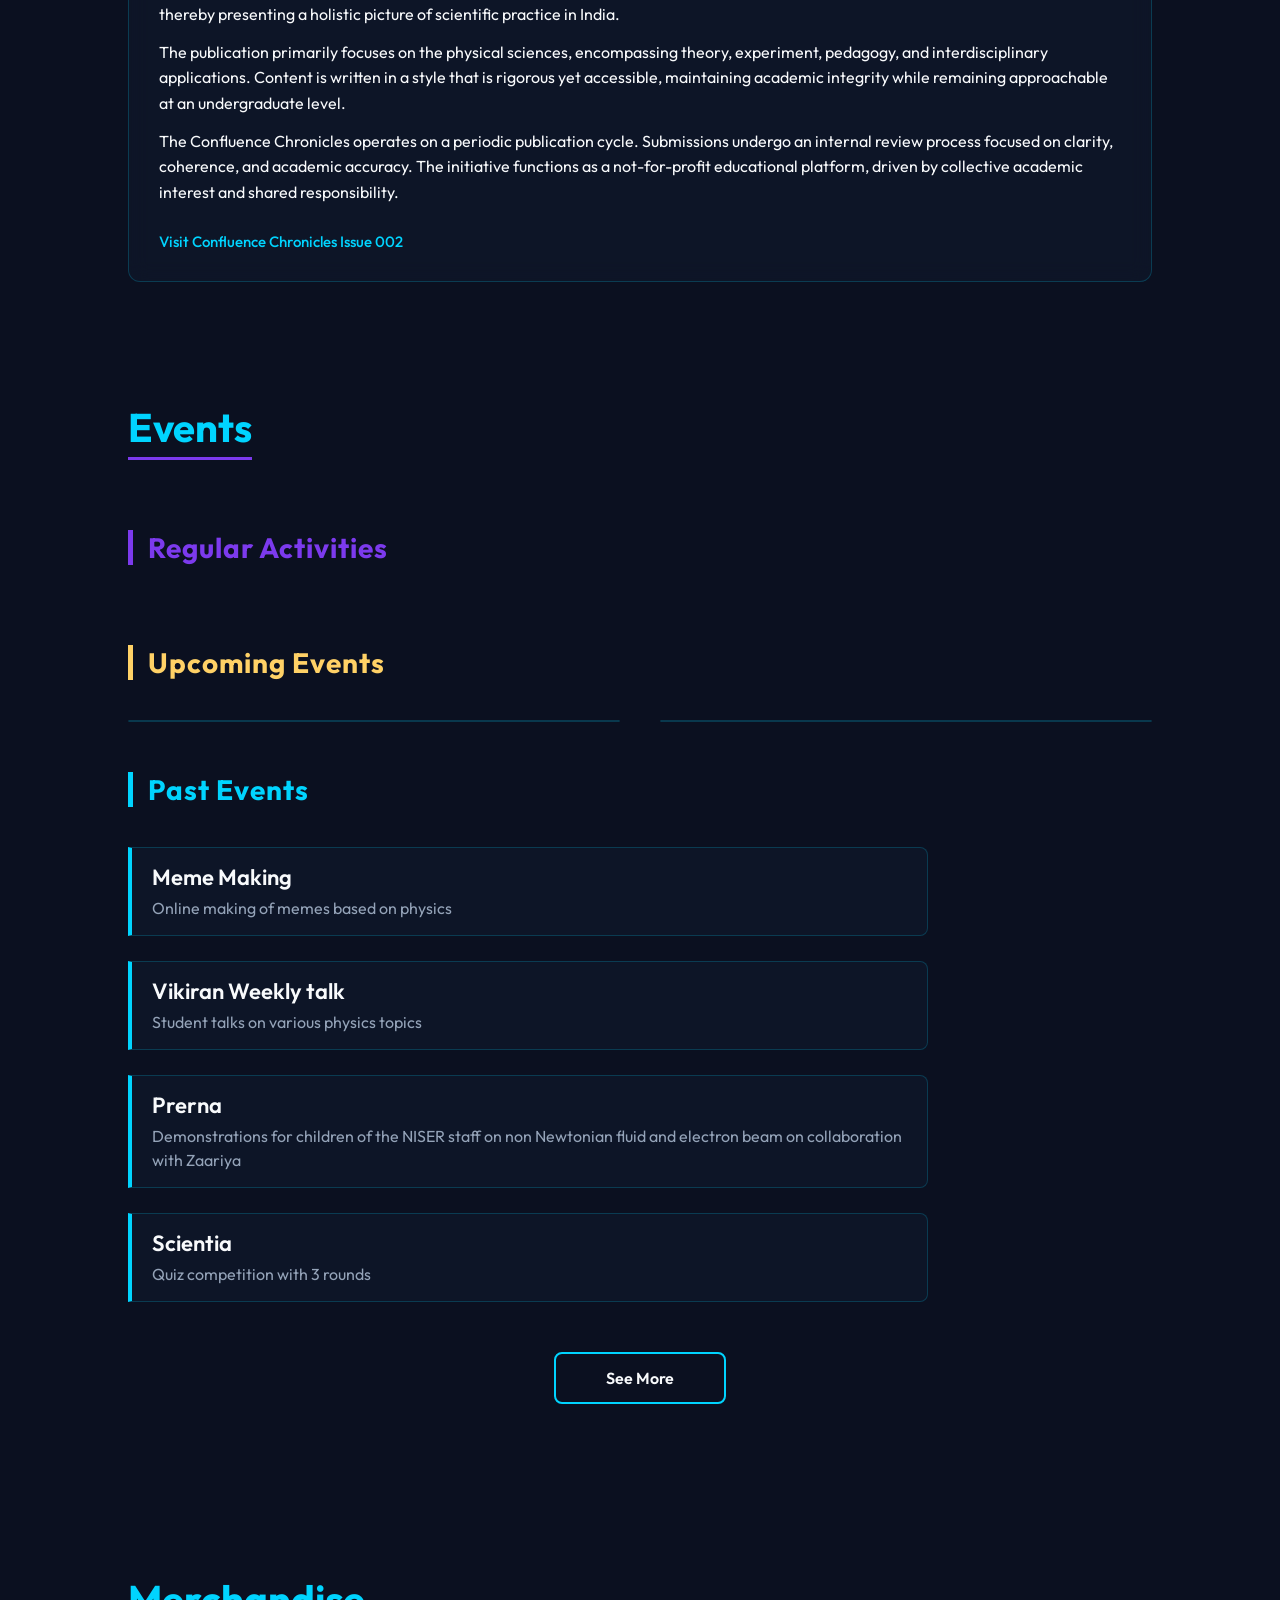
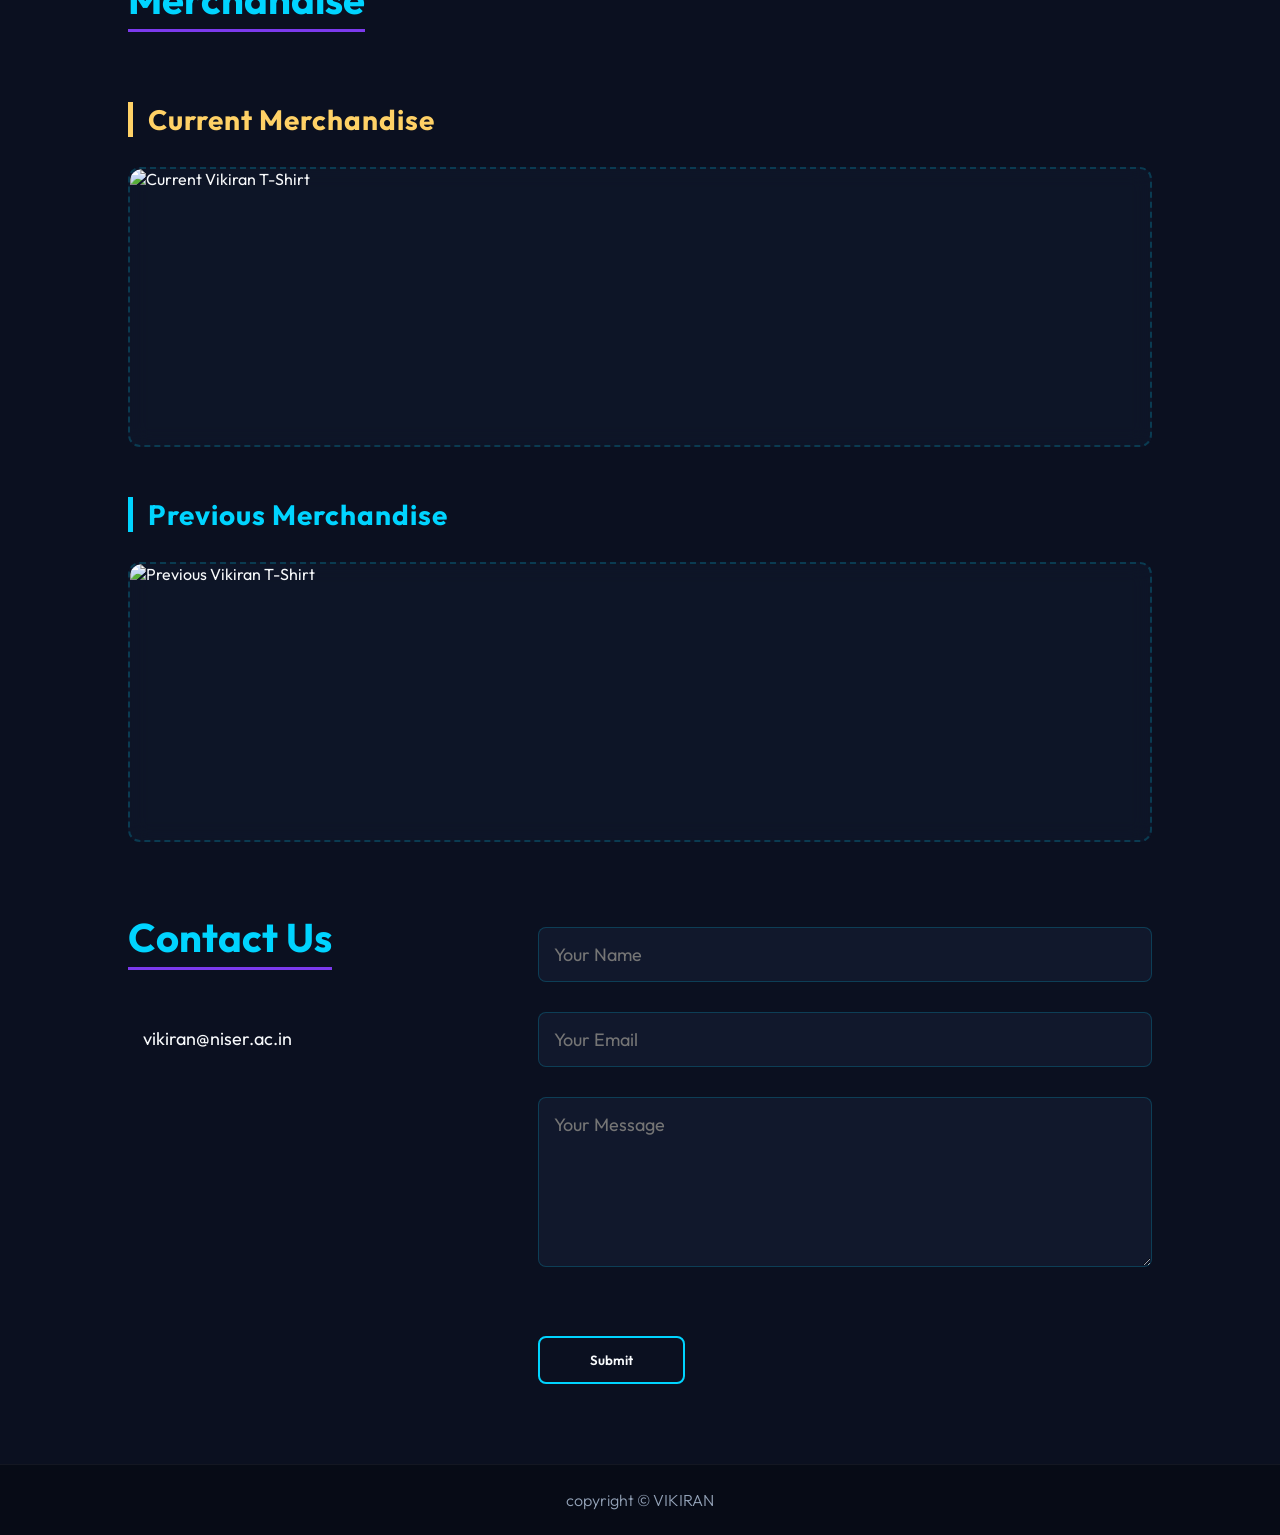
==== commit abd8b0da: "Adjust header container layout and center welcome text vertically to prevent overflow" ====
--- a/index.html
+++ b/index.html
@@ -13,7 +13,8 @@
 <body>
 <!--________________________________HOME PAGE_________________________________-->
     <div id="header">
-        <div class="container">
+        <img src="Images/bg.gif" alt="Vikiran Background Animation" class="hero-gif">
+        <div class="container hero-container">
             <nav>
                 <img src = "Images/niser_logo.png" class="logo">
                 <ul id="sidemenu">
--- a/style.css
+++ b/style.css
@@ -31,11 +31,44 @@
 
 /* Home Page */
 #header {
+    position: relative;
     width: 100%;
     height: 100vh;
-    background-image: url('Images/bg.gif');
-    background-size: cover;
-    background-position: center;
+    overflow: hidden;
+    background-color: var(--bg-dark);
+}
+
+.hero-gif {
+    position: absolute;
+    top: 50%;
+    left: 50%;
+    transform: translate(-50%, -50%);
+    min-width: 100%;
+    min-height: 100%;
+    width: auto;
+    height: auto;
+    object-fit: cover;
+    z-index: 1;
+    opacity: 0.85;
+}
+
+#header::after {
+    content: '';
+    position: absolute;
+    top: 0;
+    left: 0;
+    width: 100%;
+    height: 100%;
+    background: linear-gradient(180deg, rgba(11, 16, 32, 0.4) 0%, rgba(11, 16, 32, 0.85) 100%);
+    z-index: 2;
+}
+
+.hero-container {
+    position: relative;
+    z-index: 3;
+    height: 100%;
+    display: flex;
+    flex-direction: column;
 }
 
 .container {
@@ -75,13 +108,14 @@
 }
 
 .header-text {
-    margin-top: 15%;
+    flex-grow: 1;
     text-align: center;
     font-size: 30px;
     display: flex;
     flex-direction: column;
     align-items: center;
     justify-content: center;
+    margin-top: 0;
 }
 
 .header-text p {
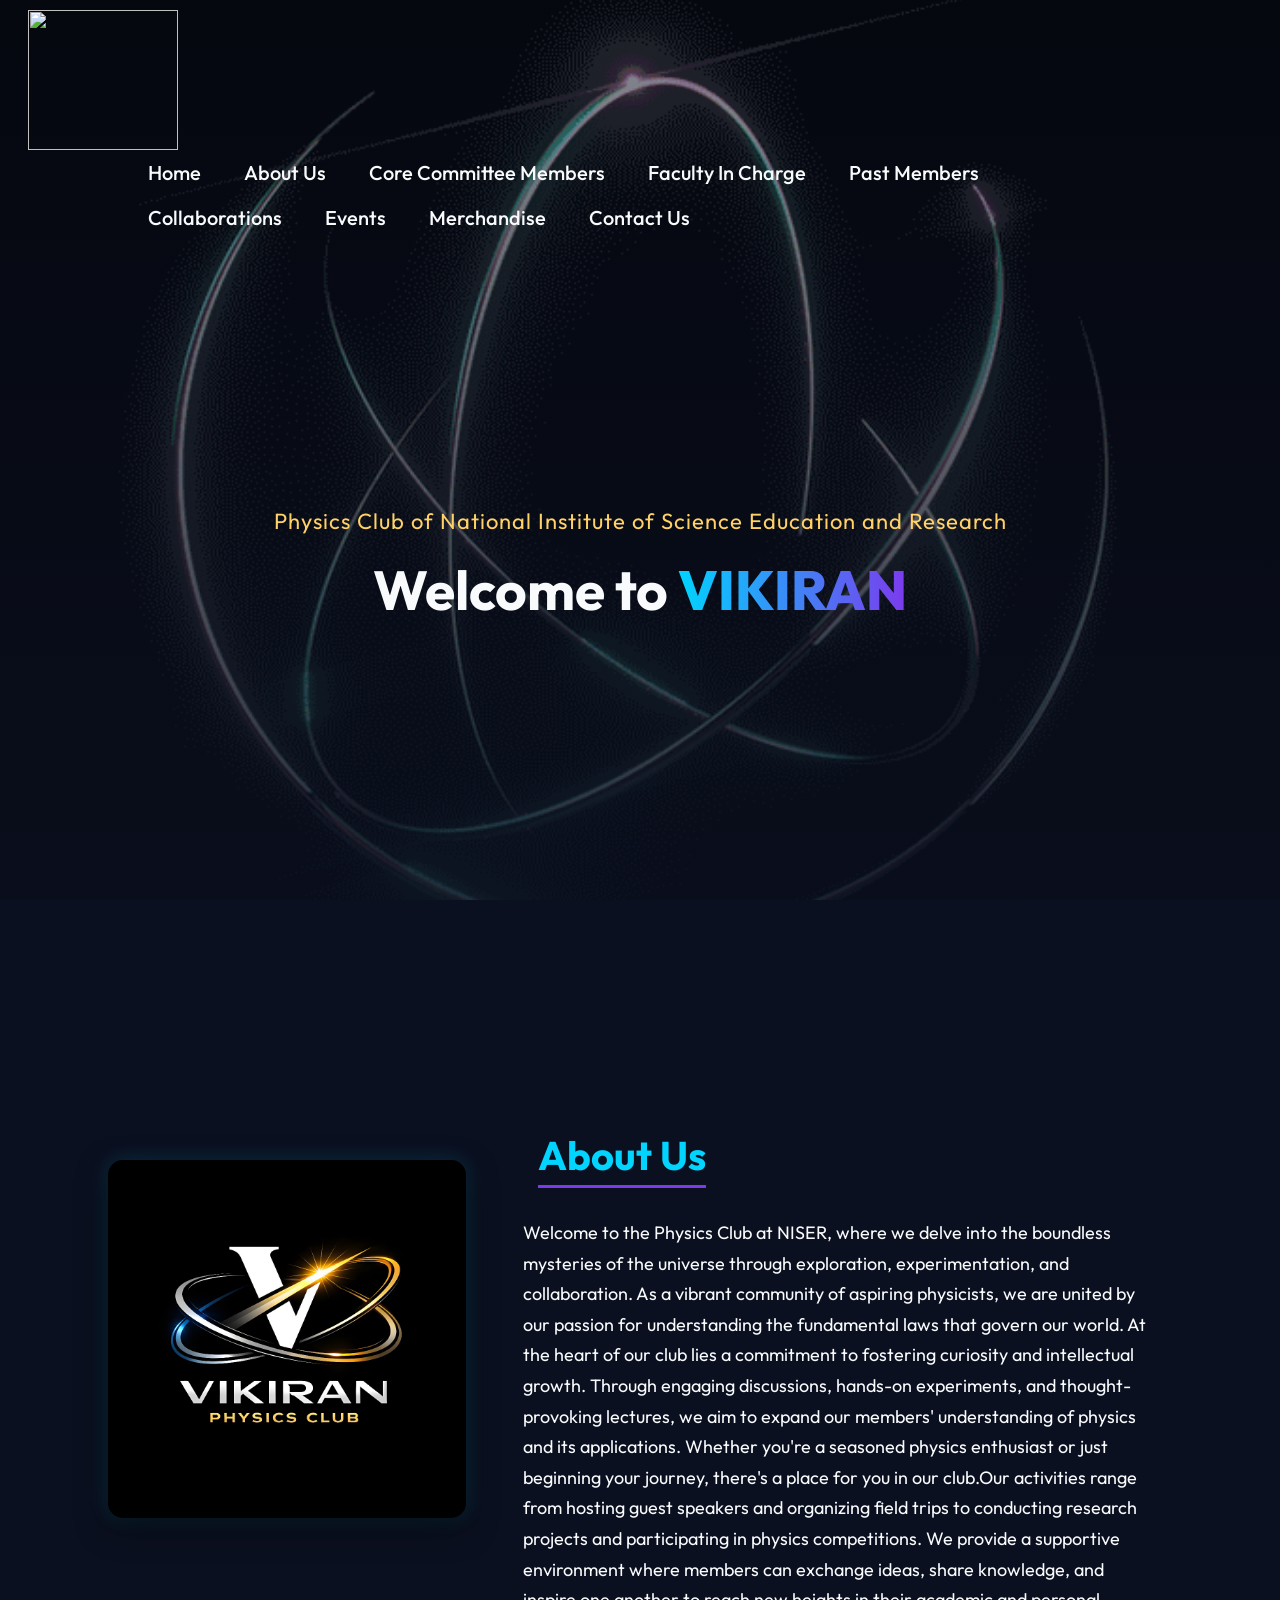
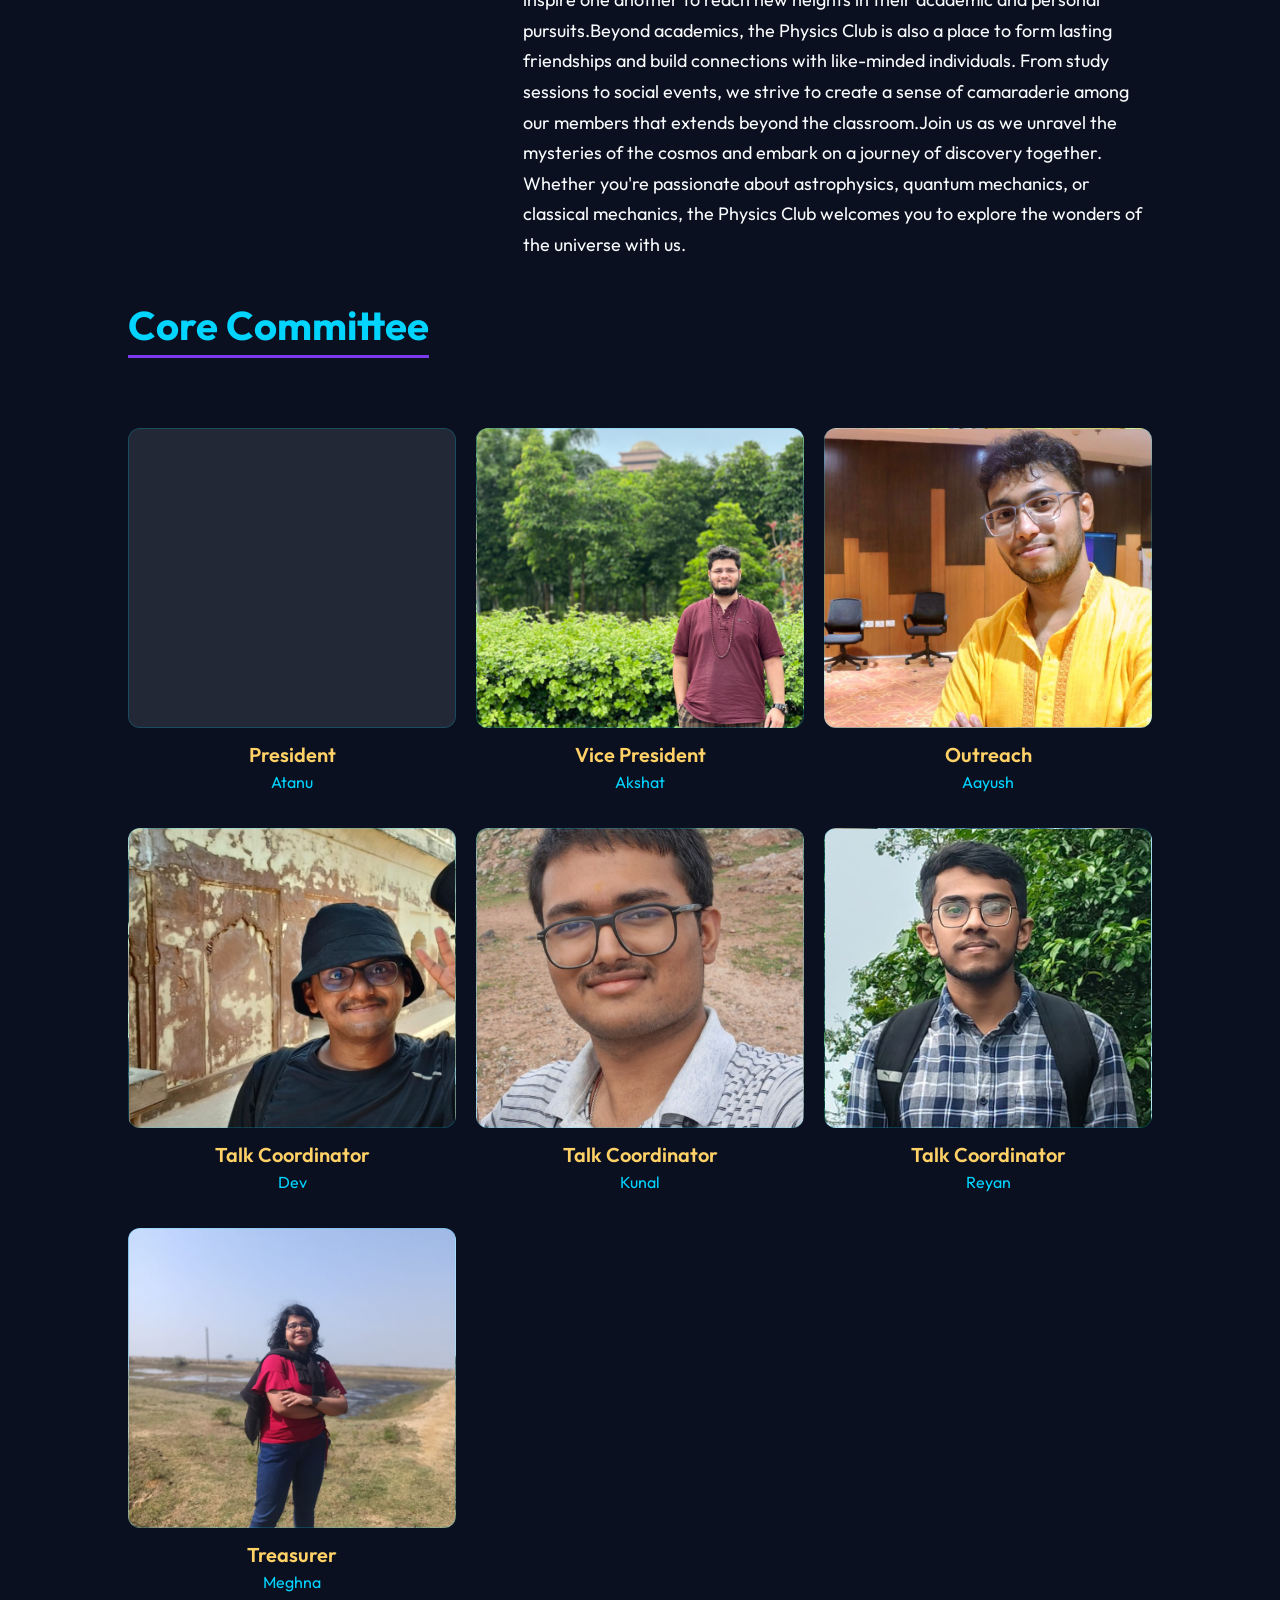
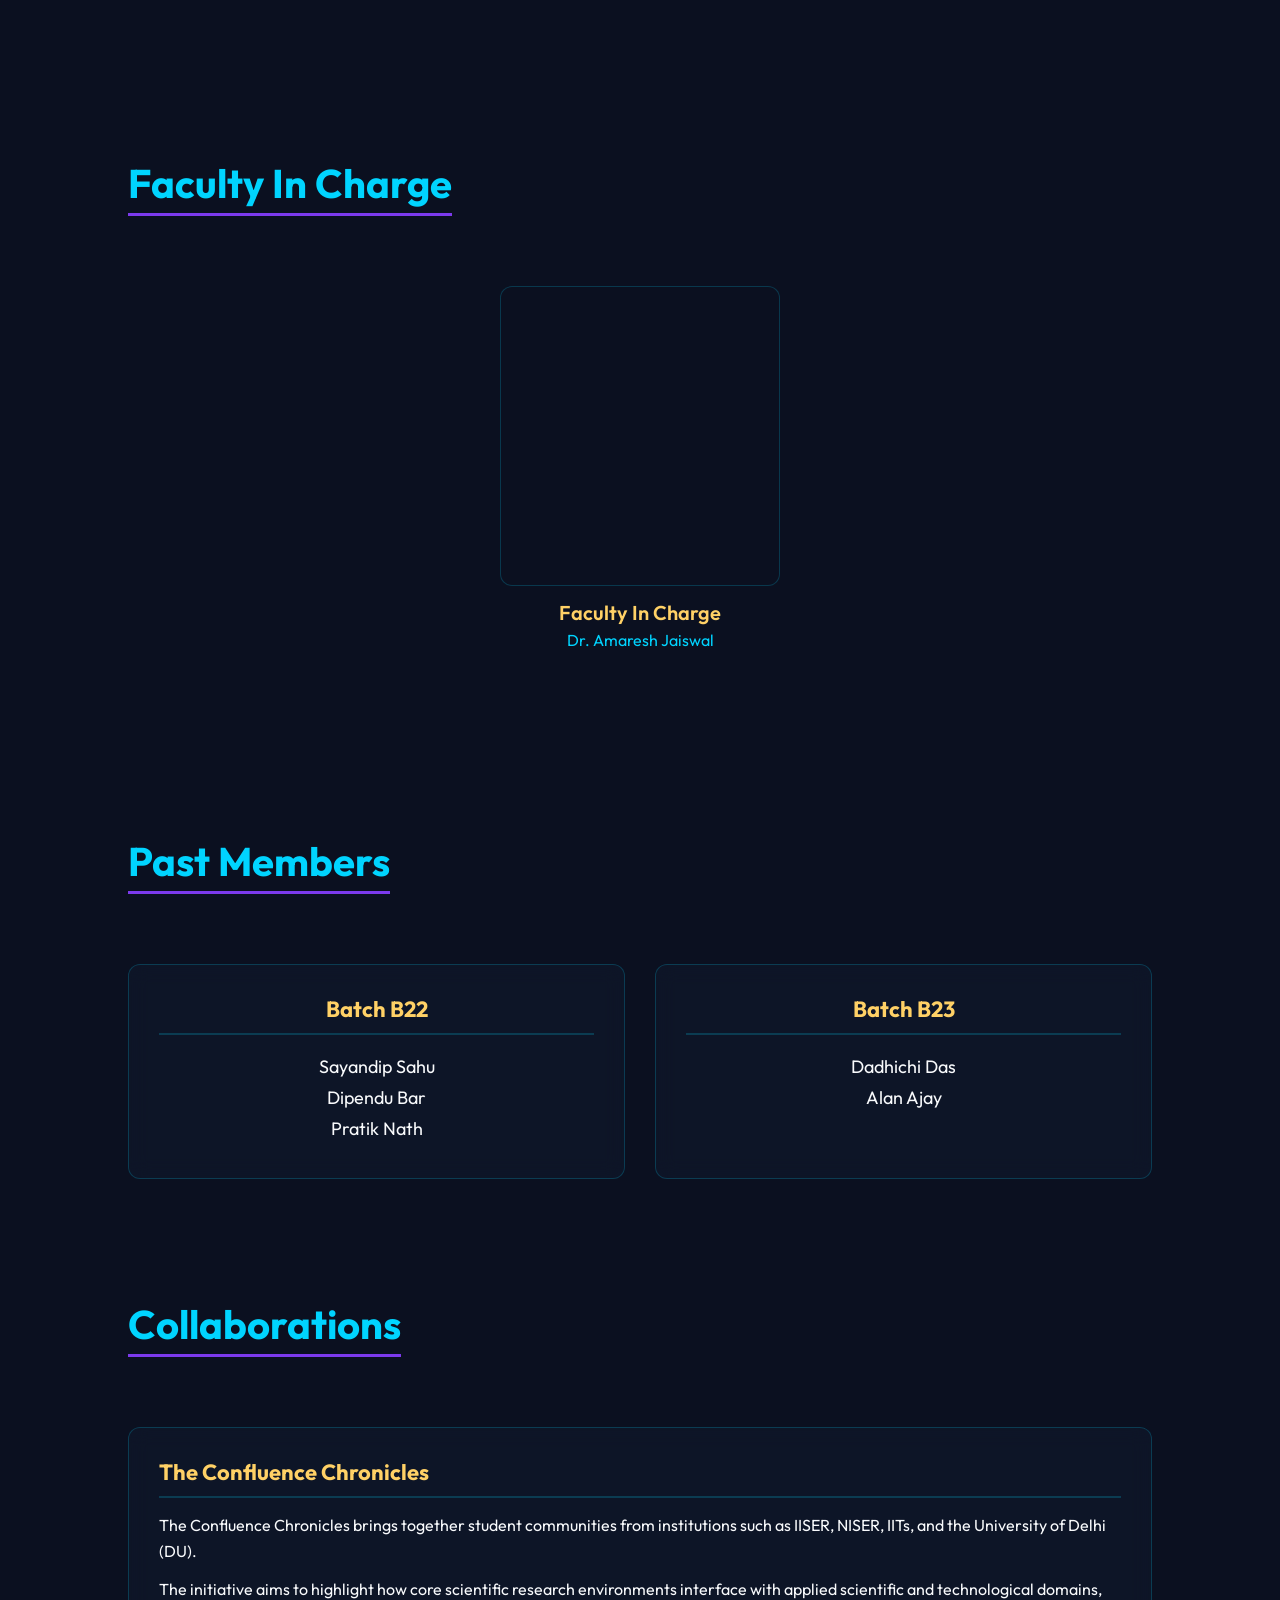
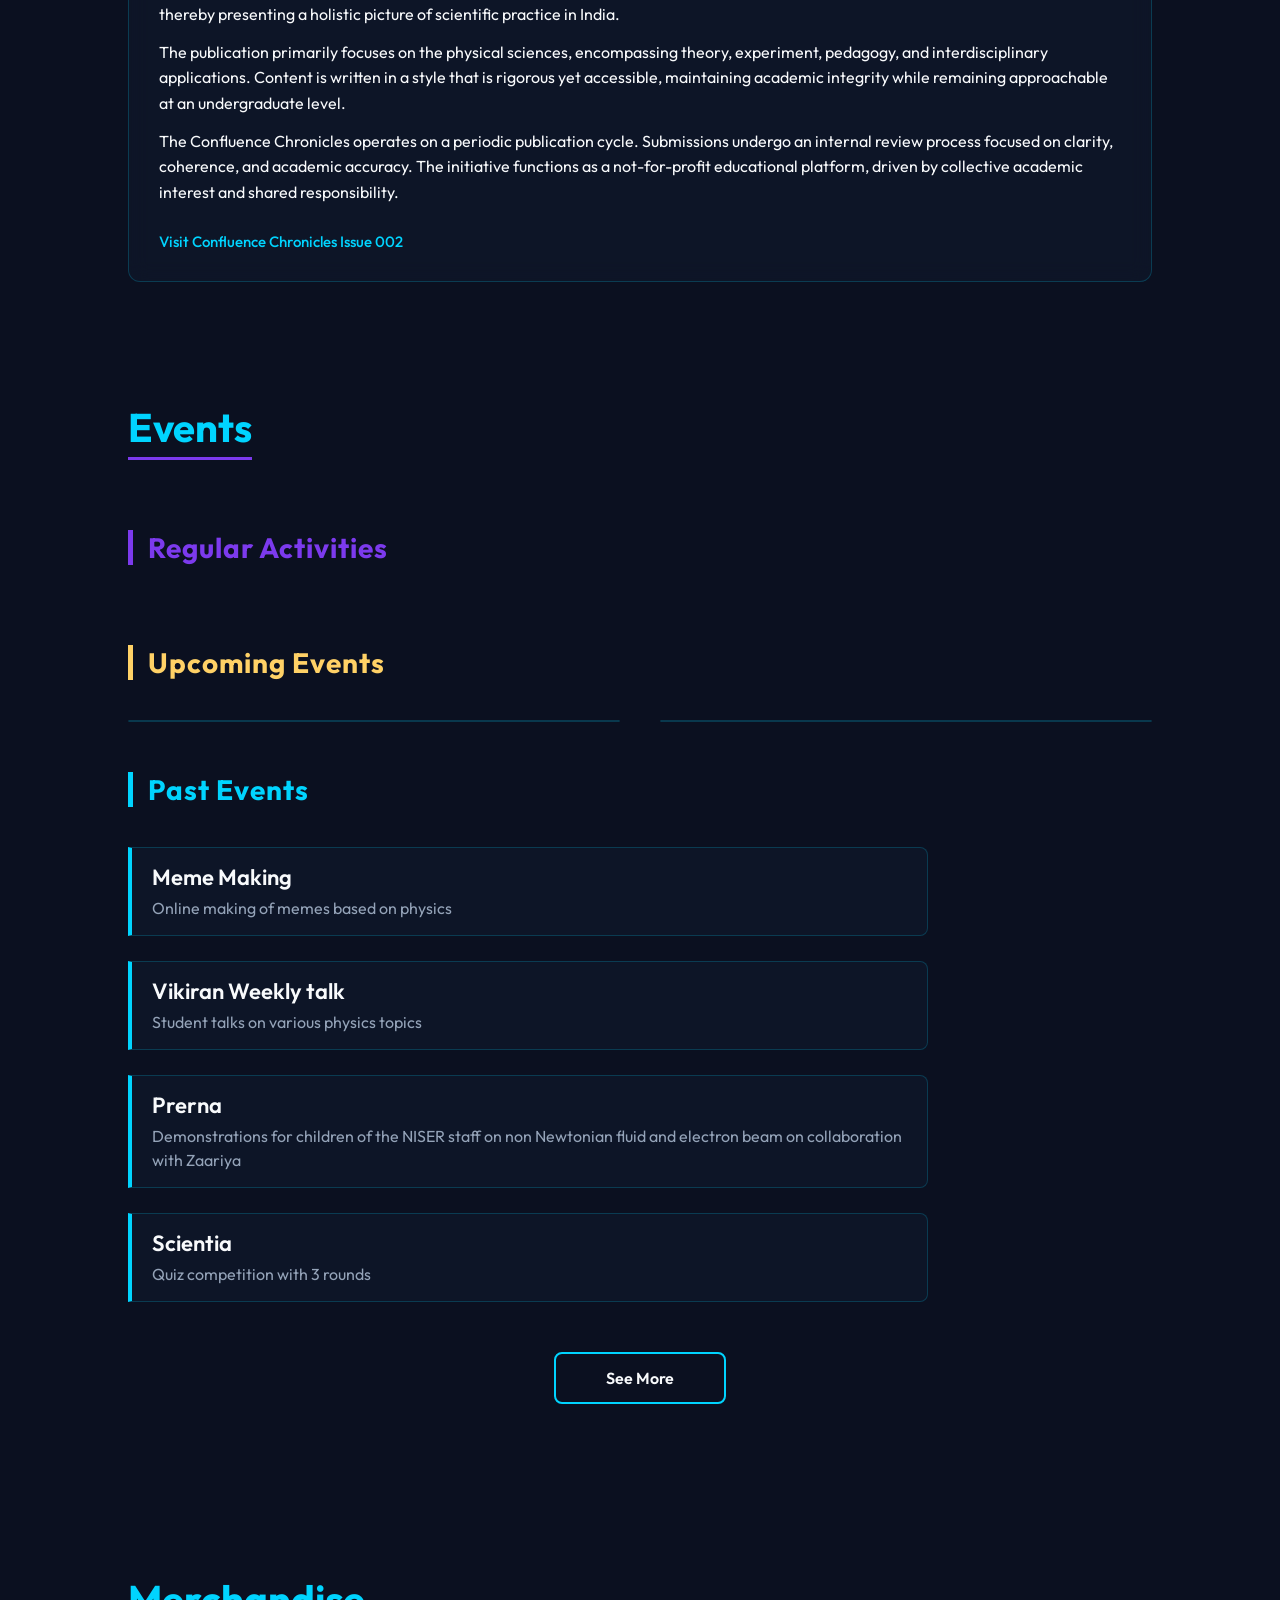
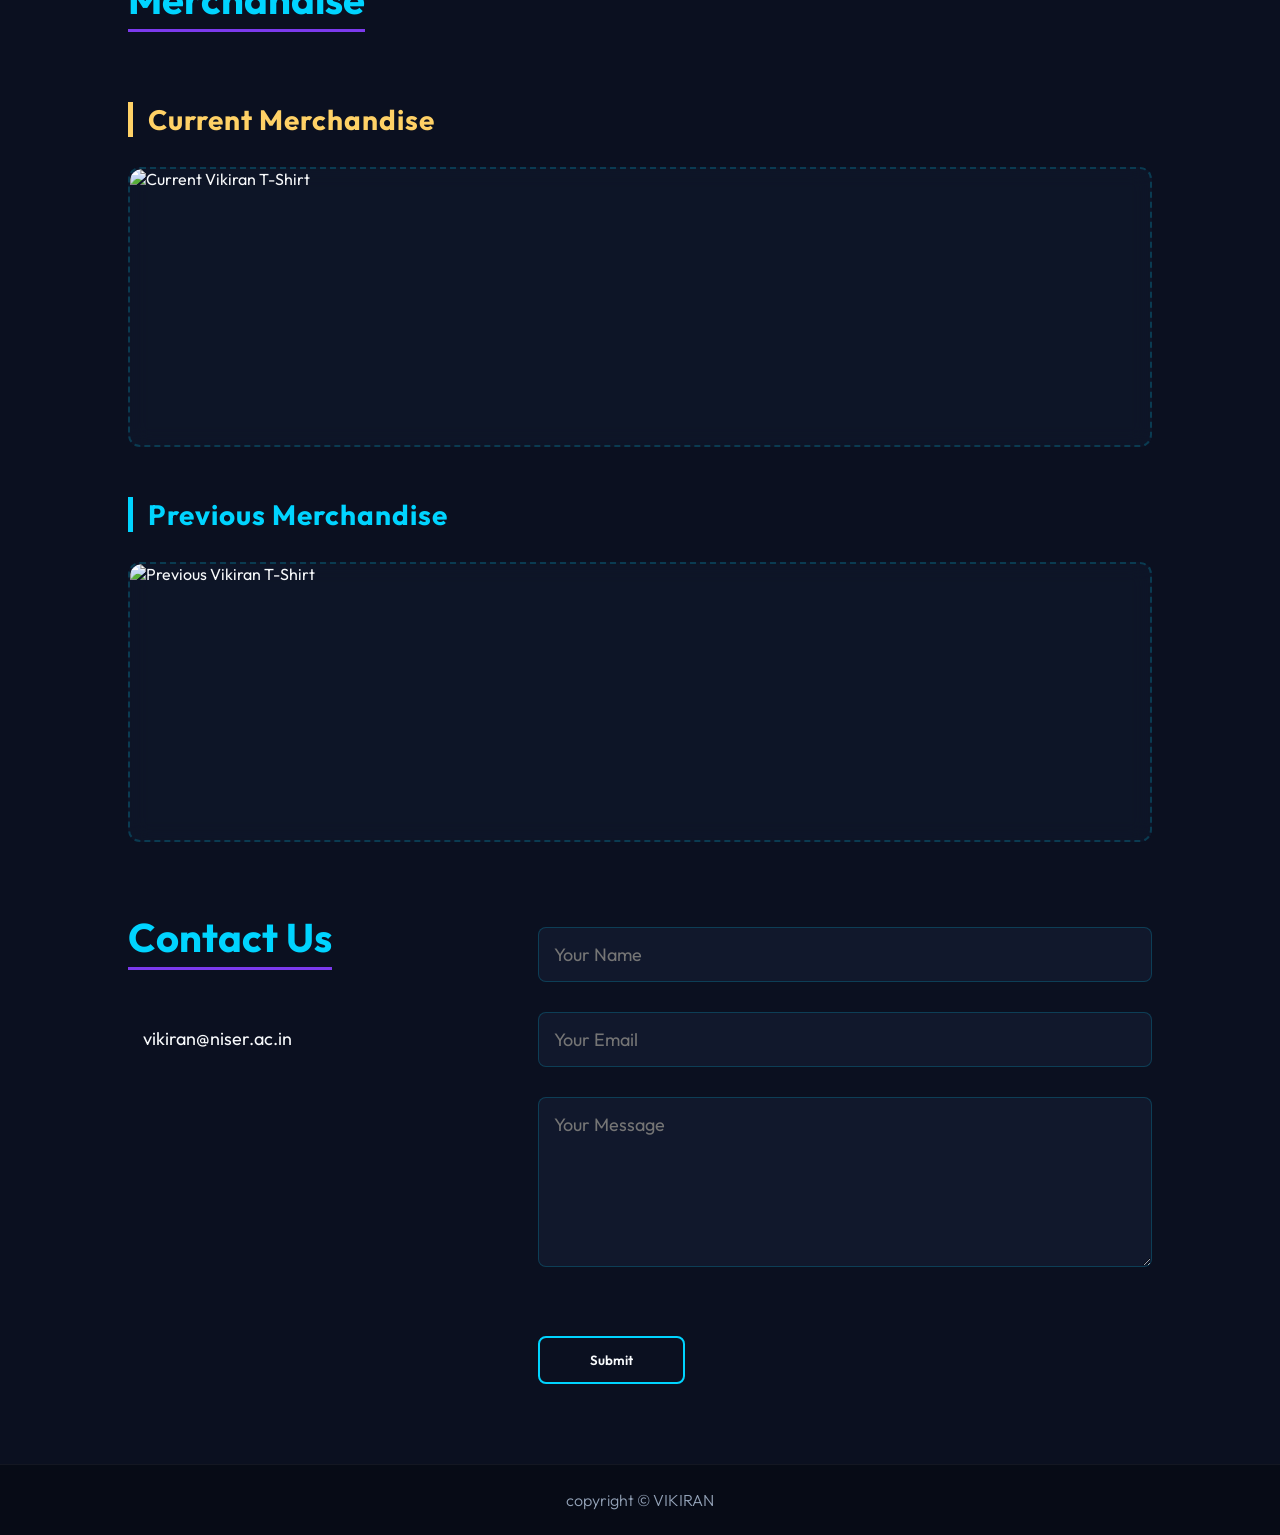
==== commit 4793ff5d: "Merge pull request #3 from Morse939/main update the background gif and sections" ====
--- a/index.html
+++ b/index.html
@@ -54,6 +54,7 @@
     </div>
 </div>
 
+
 <!--__________________________Core Committee Memebers___________________________________-->
 <div id="committee">
     <div class="container">
@@ -114,7 +115,7 @@
             </div>
         </div>
     </div>
-</div>
+</div> 
 
 <!--__________________________Past Members___________________________________-->
 <div id="past-members">
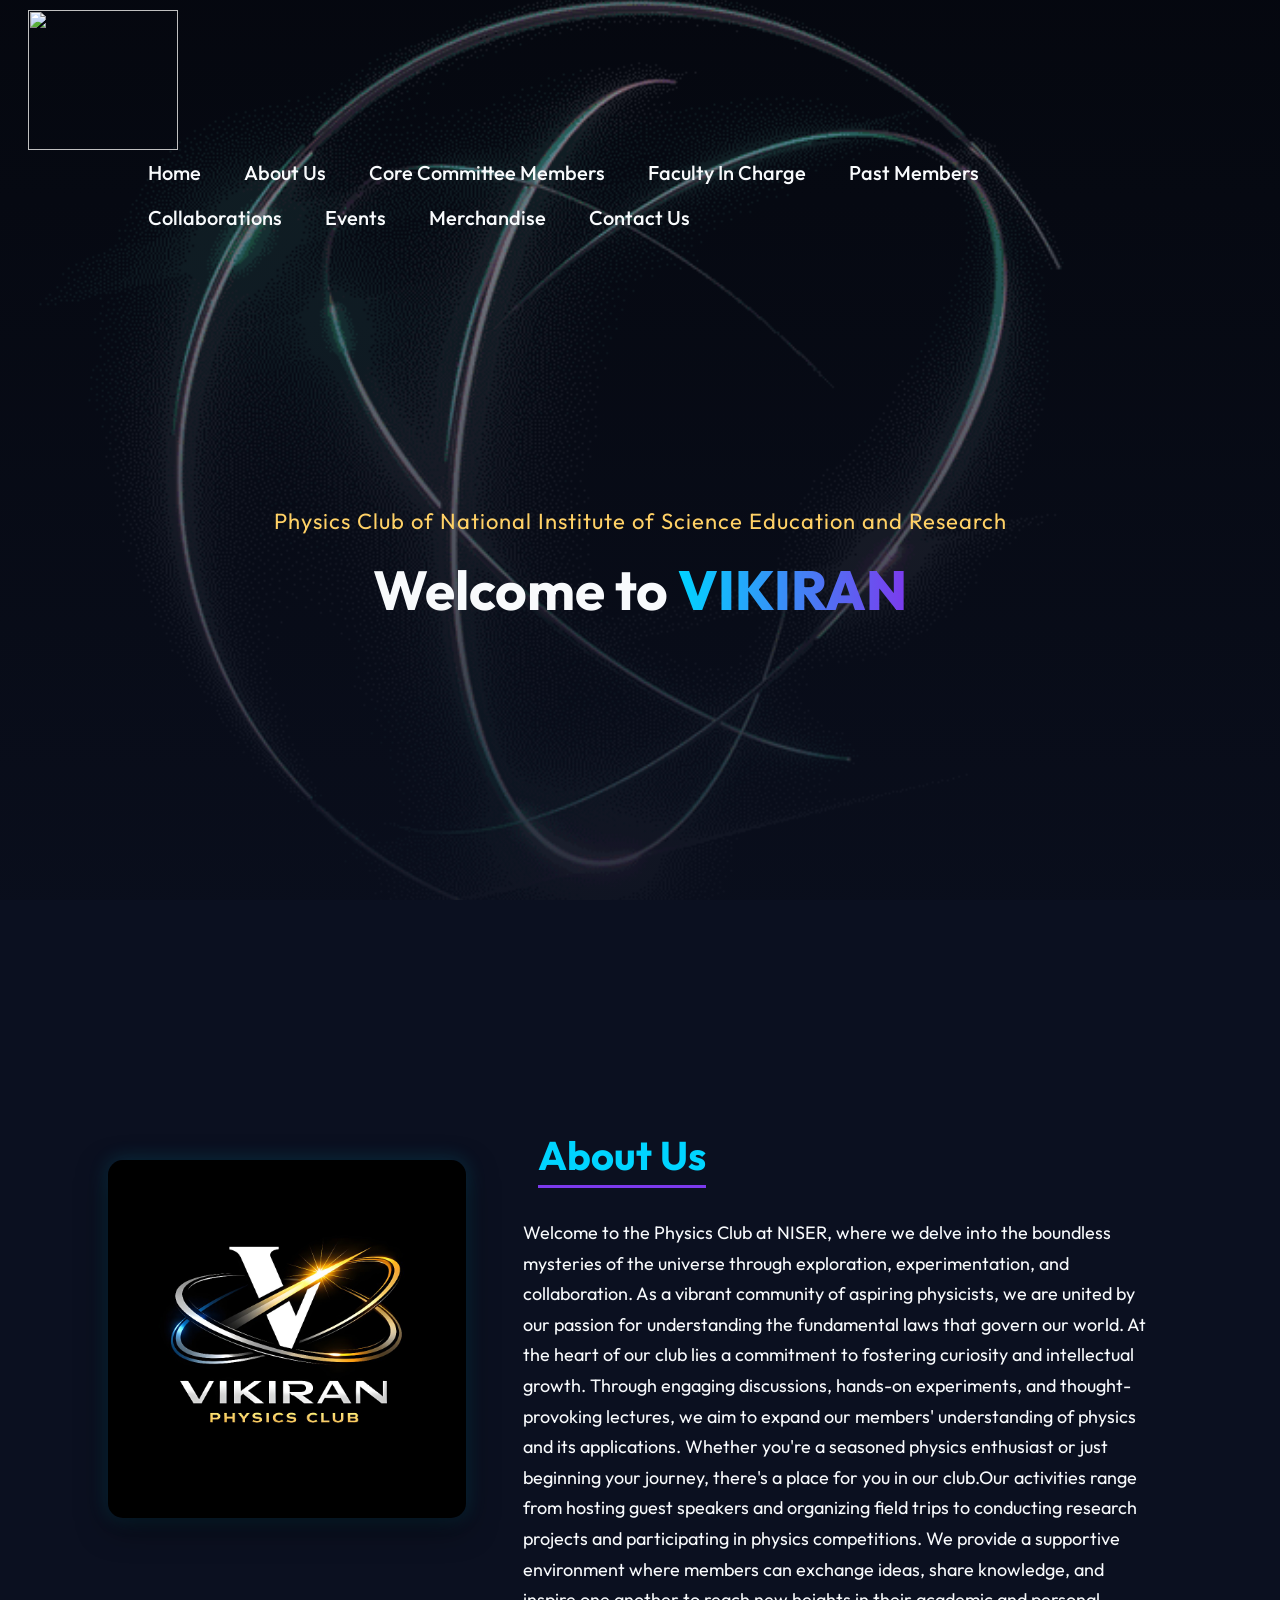
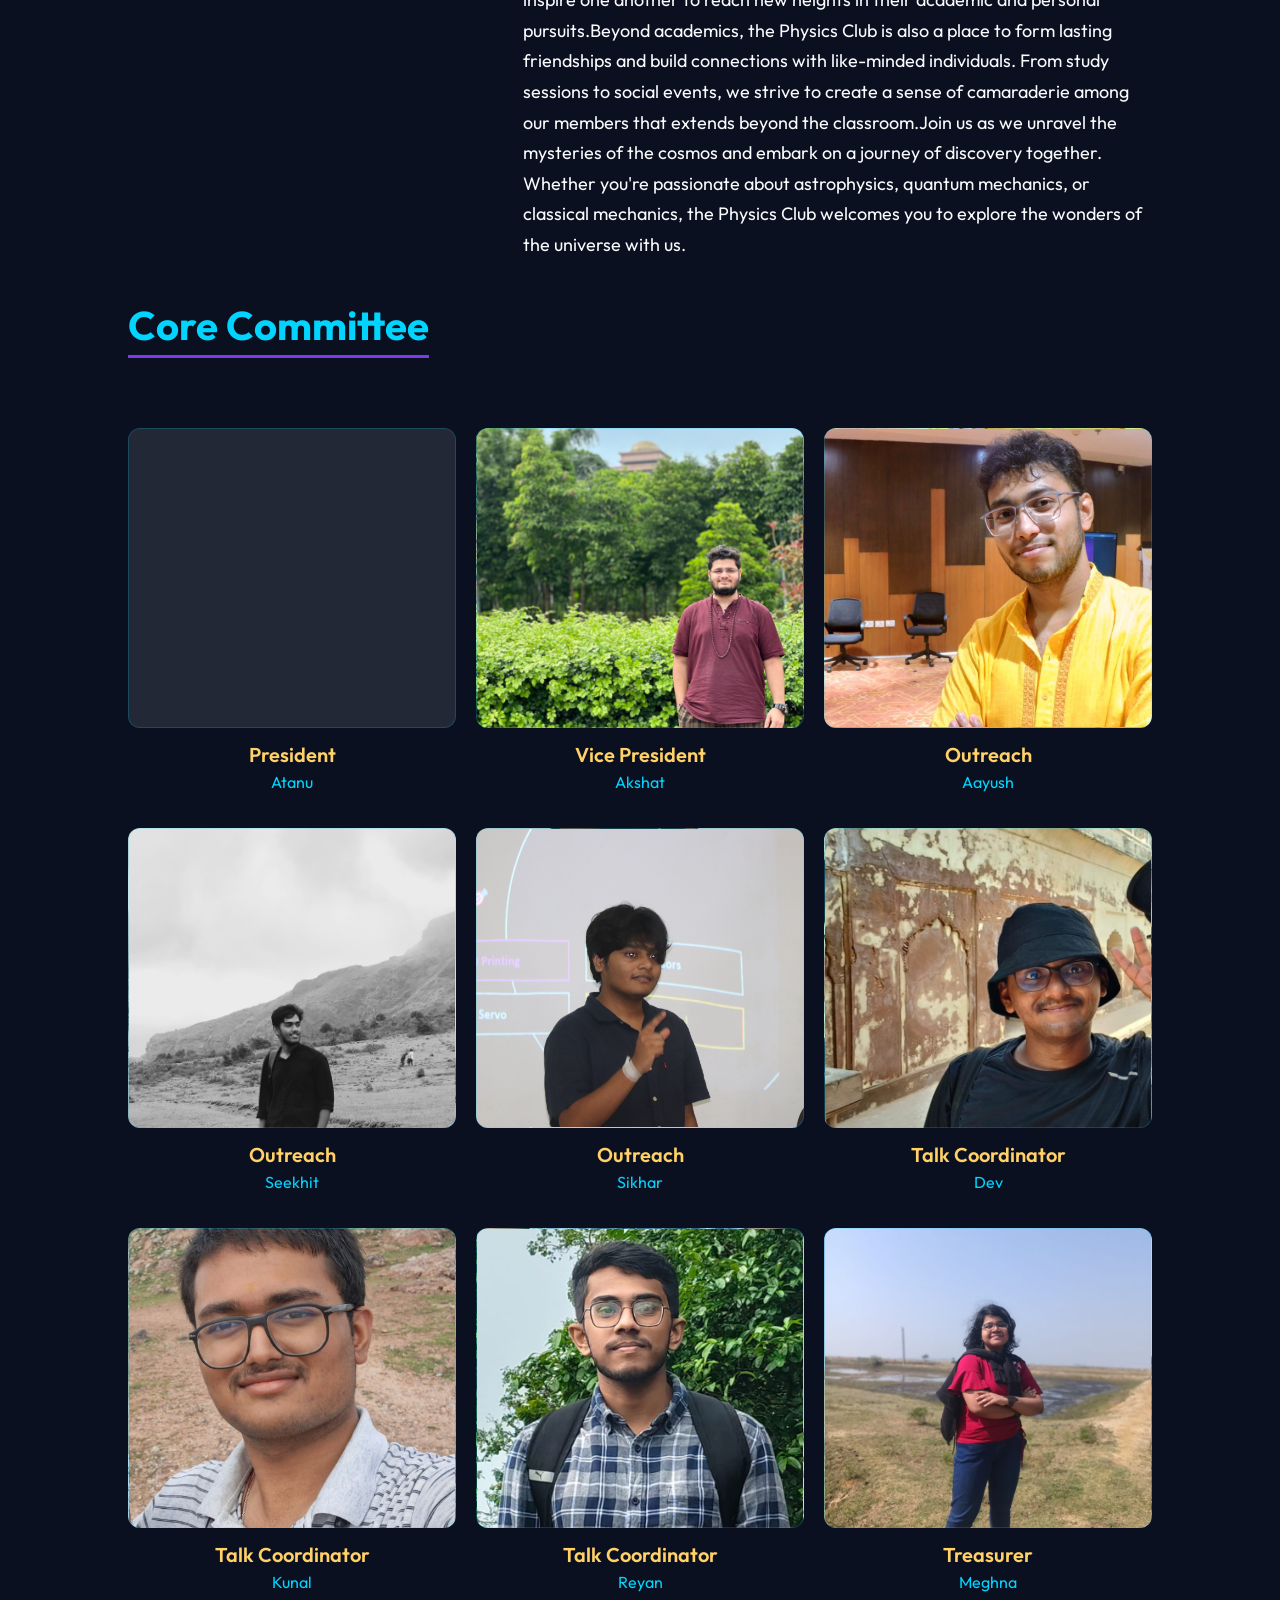
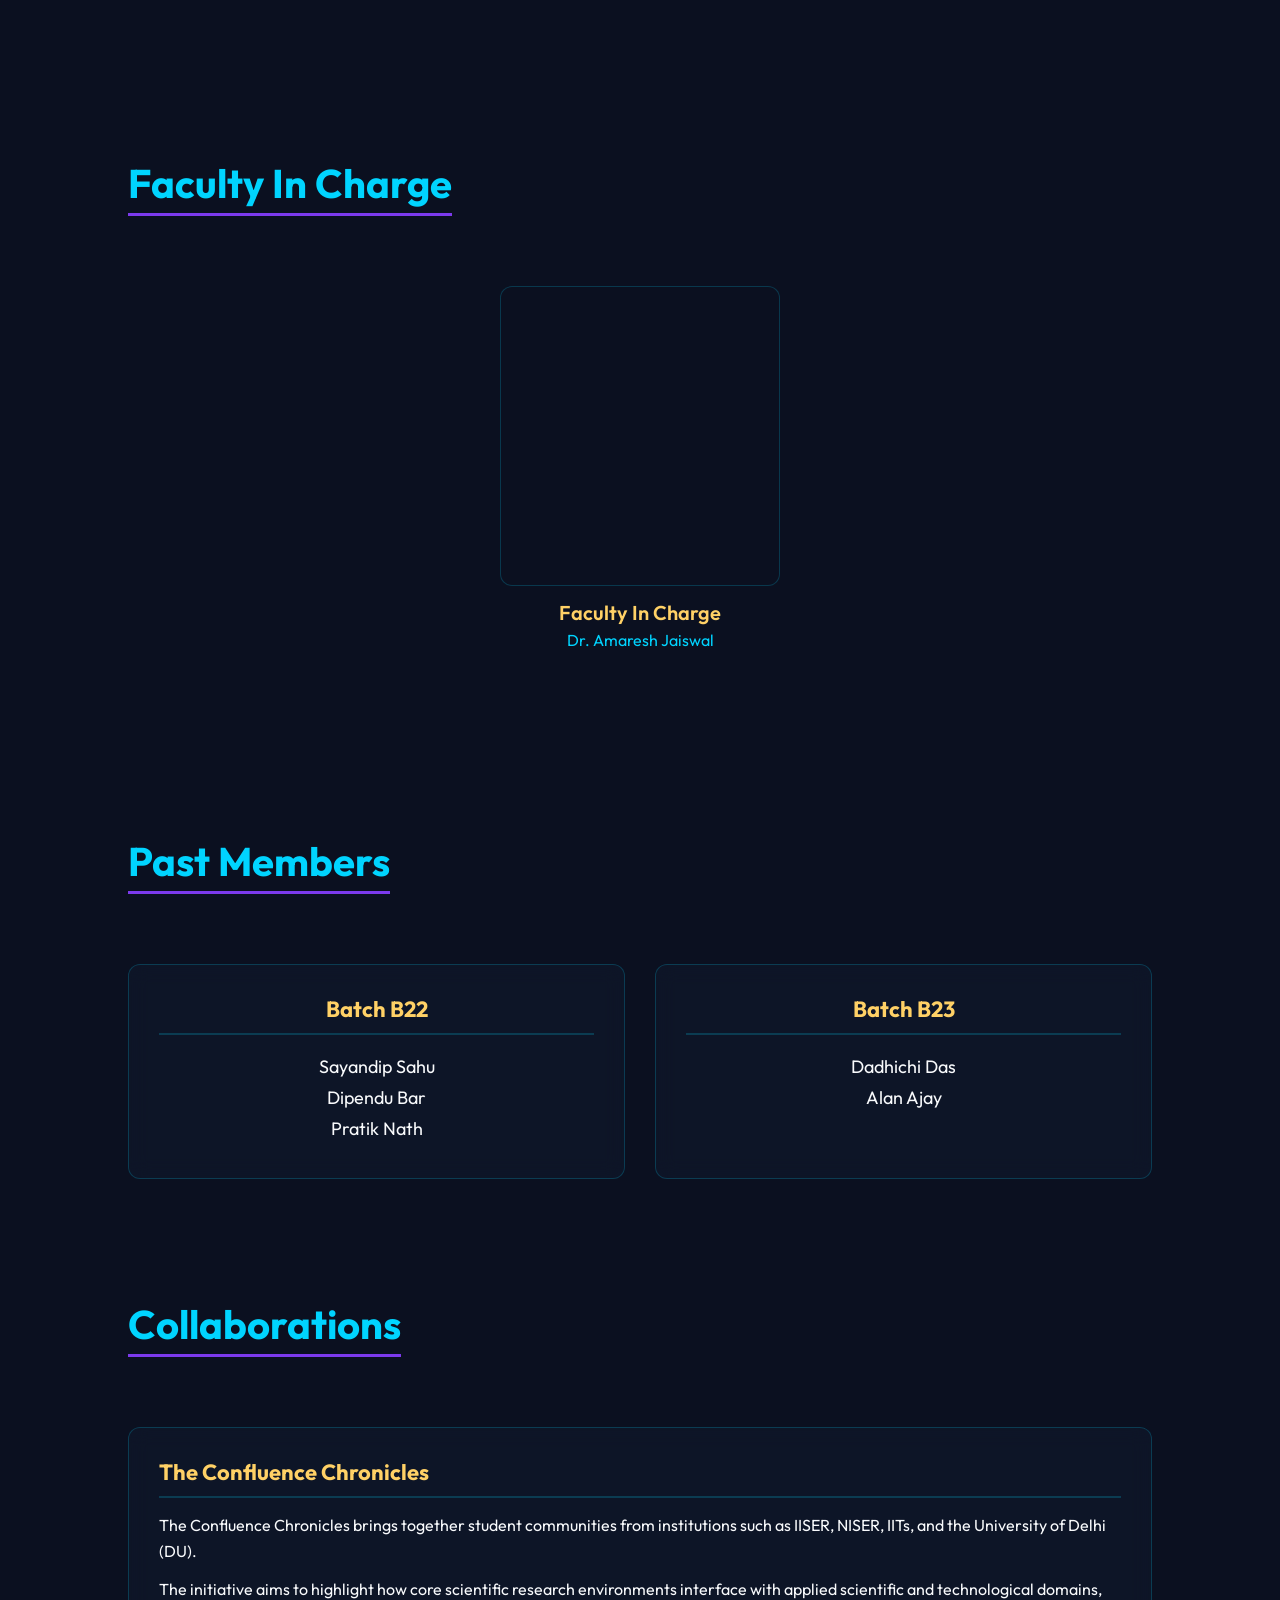
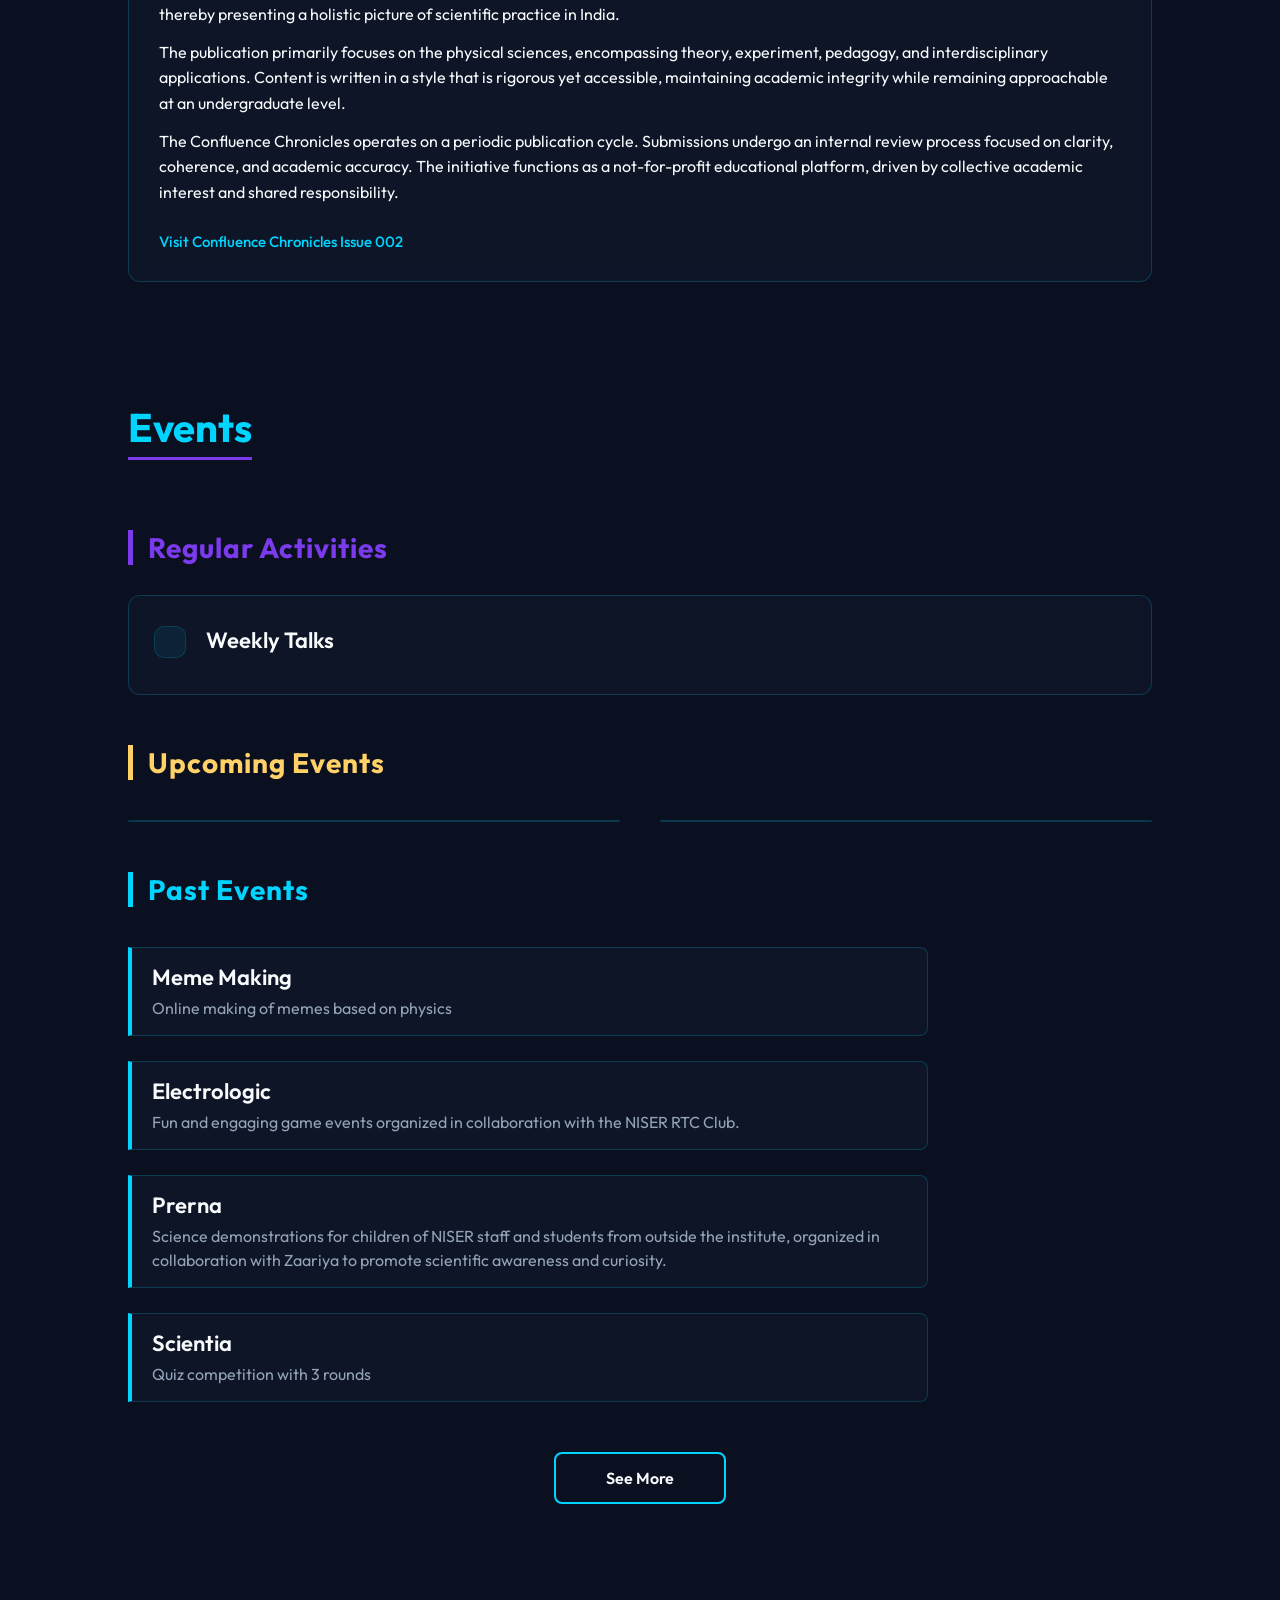
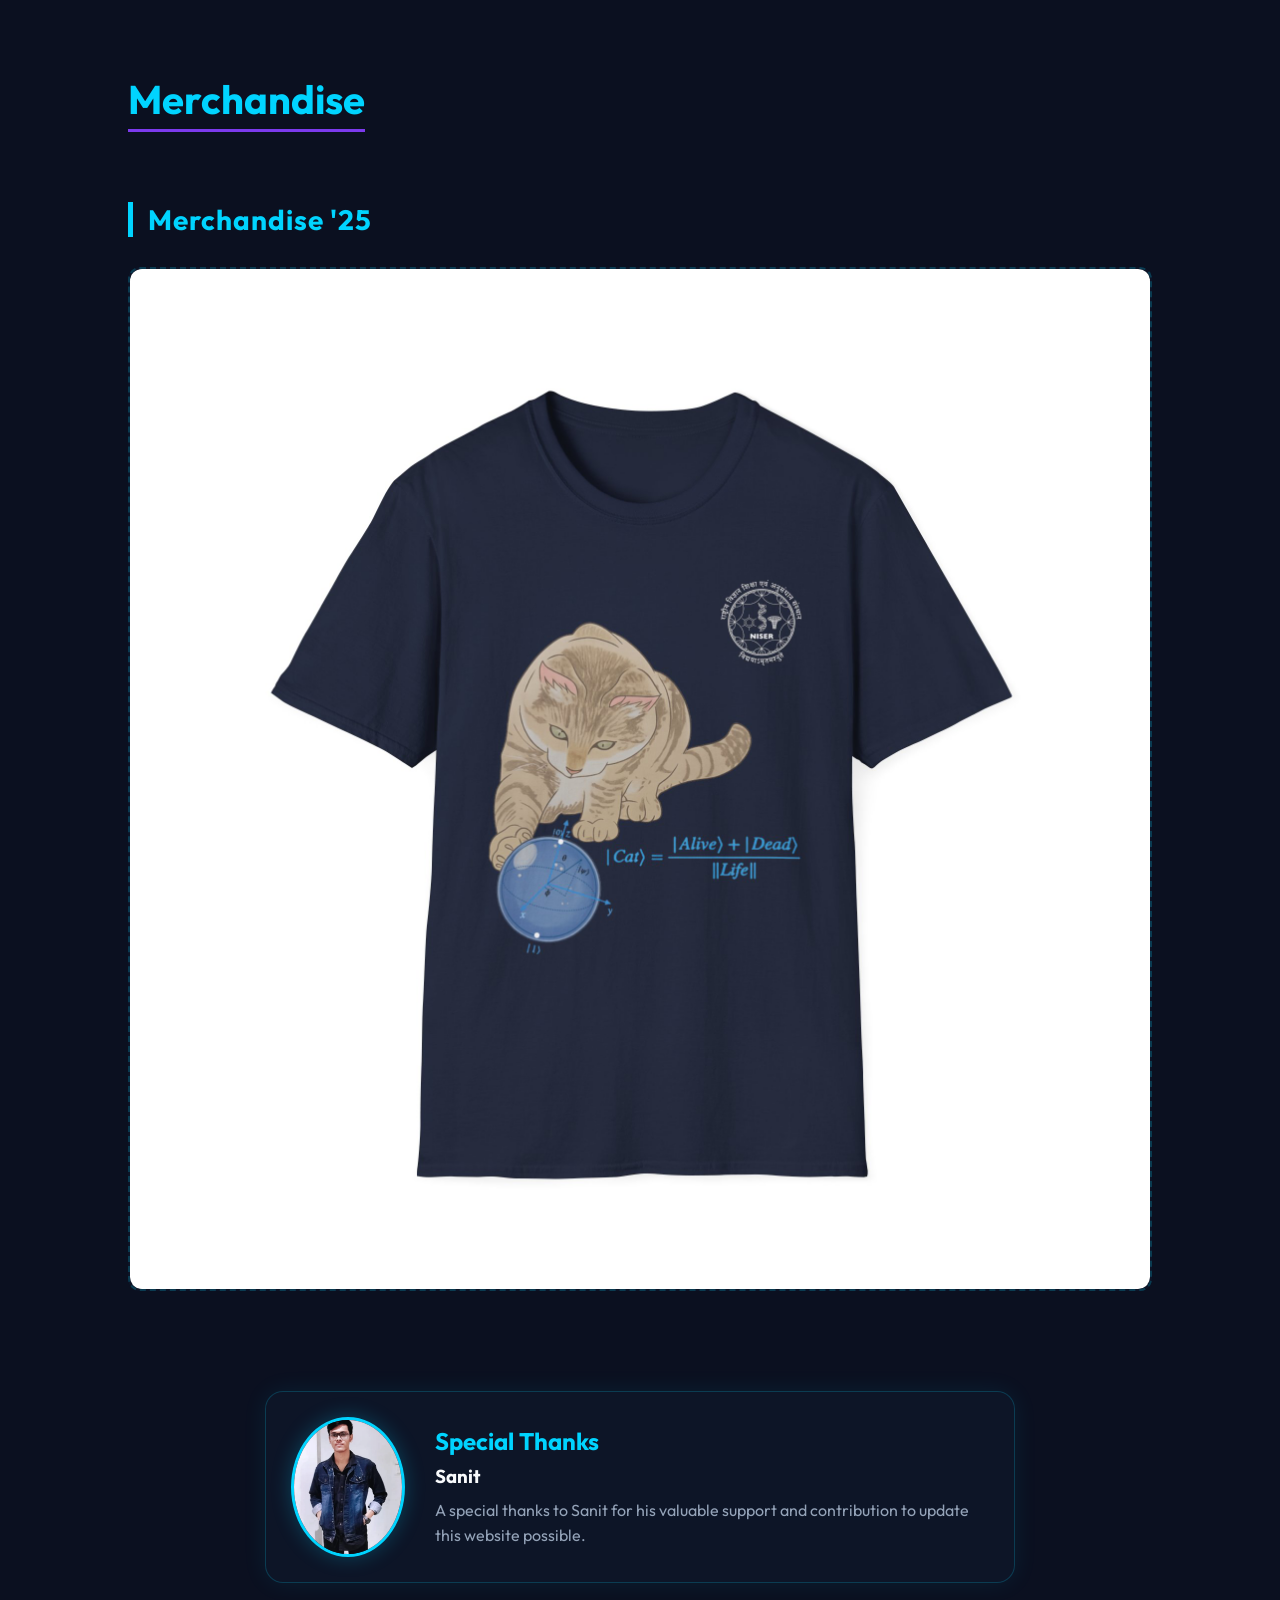
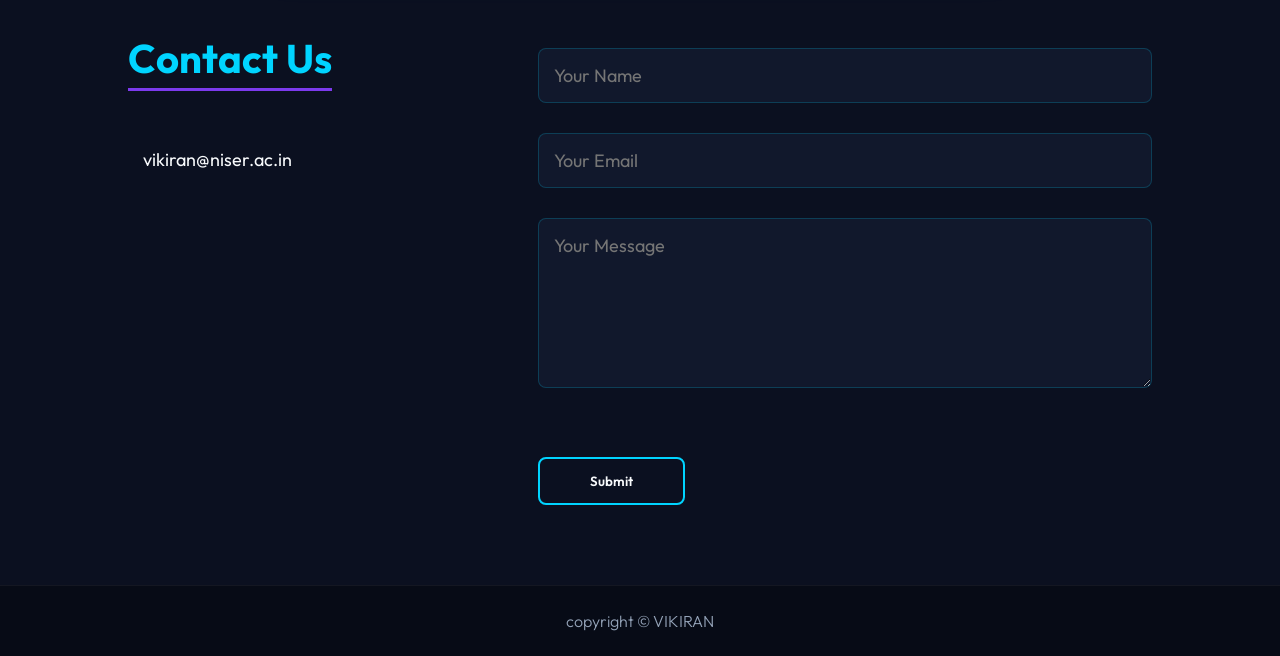
==== commit f695c98d: "Updated Info" ====
--- a/index.html
+++ b/index.html
@@ -71,10 +71,21 @@
                  <p>Akshat</p>
             </div>
 
-            <div class="Outreach">
+            <div class="Outreach1">
                 <h2>Outreach</h2>
                 <p>Aayush</p>
             </div>
+
+            <div class="Outreach2">
+                <h2>Outreach</h2>
+                <p>Seekhit</p>
+            </div>
+
+            <div class="Outreach3">
+                <h2>Outreach</h2>
+                <p>Sikhar</p>
+            </div>
+            
 
             <div class="Talk-coordinator">
                 <h2>Talk Coordinator</h2>
@@ -166,14 +177,14 @@
         <!-- Regular Activities -->
         <h2 class="section-subtitle regular-title">Regular Activities</h2>
         <div class="regular-activities-list">
-            <!-- <div class="regular-activity-card">
+            <div class="regular-activity-card">
                 <i class="fa-solid fa-person-chalkboard activity-icon"></i>
                 <div class="activity-info">
                     <h3>Weekly Talks</h3>
                 </div>
             </div> 
             
-            <div class="regular-activity-card">
+            <!-- <div class="regular-activity-card">
                 <i class="fa-solid fa-user-astronaut activity-icon"></i>
                 <div class="activity-info">
                       <h3>Cosmic Stargazing Night</h3>
@@ -221,13 +232,13 @@
             </div>
             
             <div class="recent-event-item">
-                <h3>Vikiran Weekly talk</h3>
-                <p>Student talks on various physics topics</p>
+                <h3>Electrologic</h3>
+                <p>Fun and engaging game events organized in collaboration with the NISER RTC Club.</p>
             </div>
 
             <div class="recent-event-item">
                 <h3>Prerna</h3>
-                <p>Demonstrations for children of the NISER staff on non Newtonian fluid and electron beam on collaboration with Zaariya</p>
+                <p>Science demonstrations for children of NISER staff and students from outside the institute, organized in collaboration with Zaariya to promote scientific awareness and curiosity.</p>
             </div>
 
             <div class="recent-event-item">
@@ -248,7 +259,7 @@
         <!-- ==================== 1. CURRENT MERCHANDISE ==================== -->
         
         
-        <h2 class="section-subtitle upcoming-title">Current Merchandise</h2>
+        <!-- <h2 class="section-subtitle upcoming-title">Current Merchandise</h2>
         <div class="merchandise-list">
             <div class="merchandise-card">
                 <img src=".." alt="Current Vikiran T-Shirt" class="merchandise-img">
@@ -257,16 +268,16 @@
                     <p>Official Vikiran Physics Club Apparel</p>
                 </div>
             </div>
-        </div>
+        </div> -->
         
 
         <!-- ==================== 2. PREVIOUS MERCHANDISE ==================== -->
        
          
-        <h2 class="section-subtitle recent-title">Previous Merchandise</h2>
+        <h2 class="section-subtitle recent-title">Merchandise '25</h2>
         <div class="merchandise-list">
             <div class="merchandise-card">
-                <img src=".." alt="Previous Vikiran T-Shirt" class="merchandise-img">
+                <img src="Images/Front.png" alt="Previous Vikiran T-Shirt" class="merchandise-img">
                 <div class="merchandise-layer">
                     <h3>Previous T-Shirt</h3>
                     <p>Past Season Vikiran Physics Club Apparel</p>
@@ -274,6 +285,21 @@
             </div>
         </div>
         
+    </div>
+</div>
+
+<!-- Special thanks section -->
+
+<div class="special-thanks">
+    <img src="Images/sanit.png" alt="Aayush">
+
+    <div class="thanks-content">
+        <h2>Special Thanks</h2>
+        <h3>Sanit</h3>
+        <p>
+            A special thanks to Sanit for his valuable support and
+            contribution to update this website possible.
+        </p>
     </div>
 </div>
 
@@ -309,6 +335,8 @@
 </div>
 
 
+
+
 <script>
     const scriptURL = 'https://script.google.com/macros/s/AKfycbxyeen4IAGfMZ_FiXy3uJKTWXouRqp1bZVO6R2p4DodeJog6btlsun0C4JBzZSSsK42/exec'
     const form = document.forms['submit-to-google-sheet']
--- a/style.css
+++ b/style.css
@@ -205,7 +205,7 @@
     margin-bottom: 80px;
 }
 
-.President, .Vice-President, .Outreach, .Talk-coordinator, .Talk-coordinator2, .Talk-coordinator3, .Treasurer, .Website-coordinator, .FIC {
+.President, .Vice-President, .Outreach1, .Outreach2,.Outreach3, .Talk-coordinator, .Talk-coordinator2, .Talk-coordinator3, .Treasurer, .Website-coordinator, .FIC {
     position: relative;
     background-size: cover;
     background-position: center;
@@ -221,7 +221,7 @@
     transition: box-shadow 0.5s, transform 0.3s, border-color 0.3s;
 }
 
-.President:hover, .Vice-President:hover, .Outreach:hover, .Talk-coordinator:hover, .Talk-coordinator2:hover, .Talk-coordinator3:hover, .Treasurer:hover, .Website-coordinator:hover, .FIC:hover {
+.President:hover, .Vice-President:hover, .Outreach1:hover,.Outreach2:hover,.Outreach3:hover, .Talk-coordinator:hover, .Talk-coordinator2:hover, .Talk-coordinator3:hover, .Treasurer:hover, .Website-coordinator:hover, .FIC:hover {
     box-shadow: 0 0 35px rgba(0, 212, 255, 0.5), 0 0 15px rgba(124, 58, 237, 0.4);
     transform: scale(1.05);
     border-color: var(--primary);
@@ -237,8 +237,16 @@
     background-color: rgba(255, 255, 255, 0.1);
 }
 
-.Outreach {
+.Outreach1 {
     background-image: url('Images/outreach.jpg');
+    background-color: rgba(255, 255, 255, 0.1);
+}
+.Outreach2 {
+    background-image: url('Images/outreach2.jpg');
+    background-color: rgba(255, 255, 255, 0.1);
+}
+.Outreach3 {
+    background-image: url('Images/outreach3.jpeg');
     background-color: rgba(255, 255, 255, 0.1);
 }
 
@@ -272,7 +280,7 @@
     background-image: url('Images/fic.jpg');
 }
 
-.President h2, .Vice-President h2, .Outreach h2, .Talk-coordinator h2, .Talk-coordinator2 h2, .Talk-coordinator3 h2, .Treasurer h2, .Website-coordinator h2, .FIC h2 {
+.President h2, .Vice-President h2, .Outreach1 h2,.Outreach2 h2,.Outreach3 h2,.Talk-coordinator h2, .Talk-coordinator2 h2, .Talk-coordinator3 h2, .Treasurer h2, .Website-coordinator h2, .FIC h2 {
     position: absolute;
     bottom: -40px;
     color: var(--accent);
@@ -282,7 +290,7 @@
     margin: 0;
 }
 
-.President p, .Vice-President p, .Outreach p, .Talk-coordinator p, .Talk-coordinator2 p, .Talk-coordinator3 p, .Treasurer p, .Website-coordinator p, .FIC p {
+.President p, .Vice-President p, .Outreach1 p,.Outreach2 p,.Outreach3 p,.Talk-coordinator p, .Talk-coordinator2 p, .Talk-coordinator3 p, .Treasurer p, .Website-coordinator p, .FIC p {
     position: absolute;
     bottom: -65px;
     color: var(--primary);
@@ -827,3 +835,46 @@
     font-size: 13px;
 }
 
+.special-thanks {
+    display: flex;
+    align-items: center;
+    gap: 30px;
+
+    max-width: 750px;
+    margin: 40px auto;
+    padding: 25px;
+
+    background: var(--card-bg);
+    border: 1px solid var(--card-border);
+    border-radius: 18px;
+
+    box-shadow: 0 0 25px rgba(0, 212, 255, 0.08);
+}
+
+.special-thanks img {
+    width: 140px;
+    height: 140px;
+
+    object-fit: cover;
+    border-radius: 50%;
+
+    border: 3px solid var(--primary);
+    box-shadow: 0 0 20px rgba(0, 212, 255, 0.25);
+}
+
+.thanks-content h2 {
+    margin: 0 0 8px;
+    color: var(--primary);
+}
+
+.thanks-content h3 {
+    margin: 0 0 10px;
+    color: var(--text-main);
+}
+
+.thanks-content p {
+    margin: 0;
+    color: var(--text-muted);
+    line-height: 1.6;
+}
+
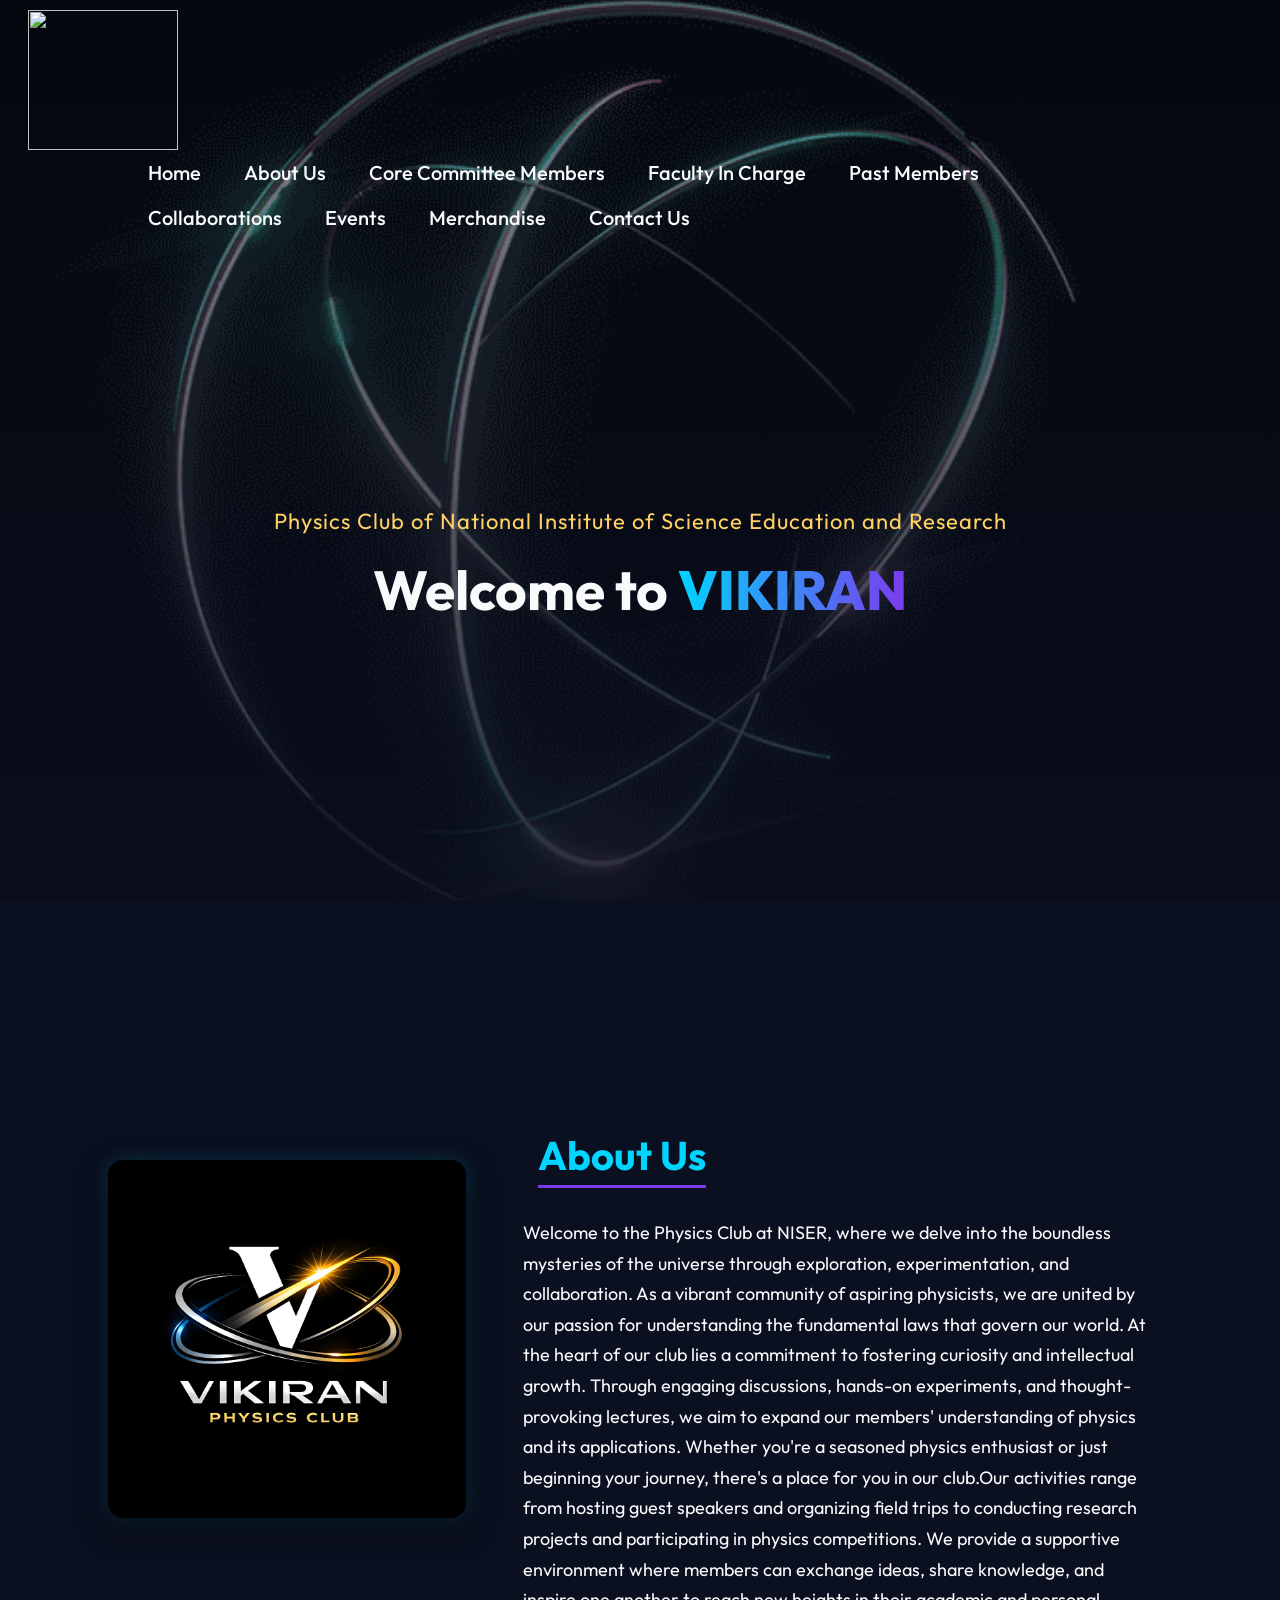
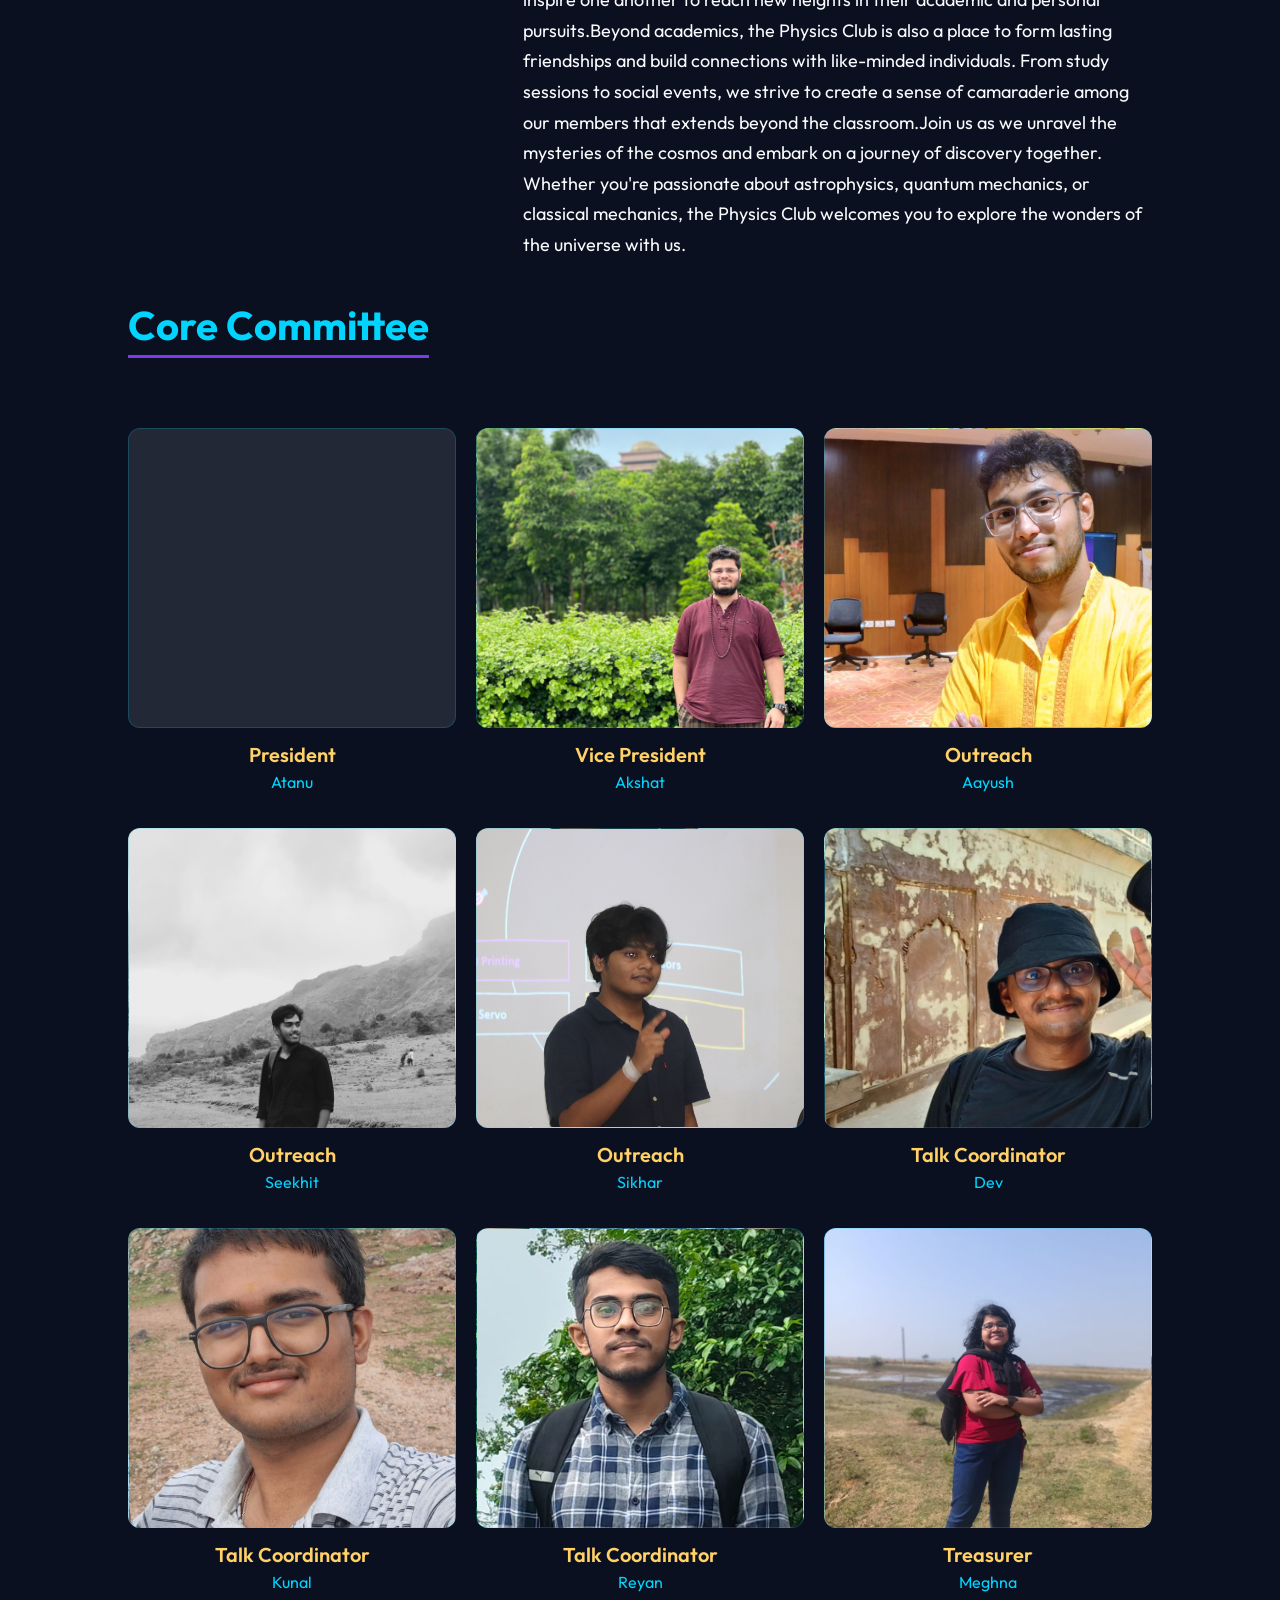
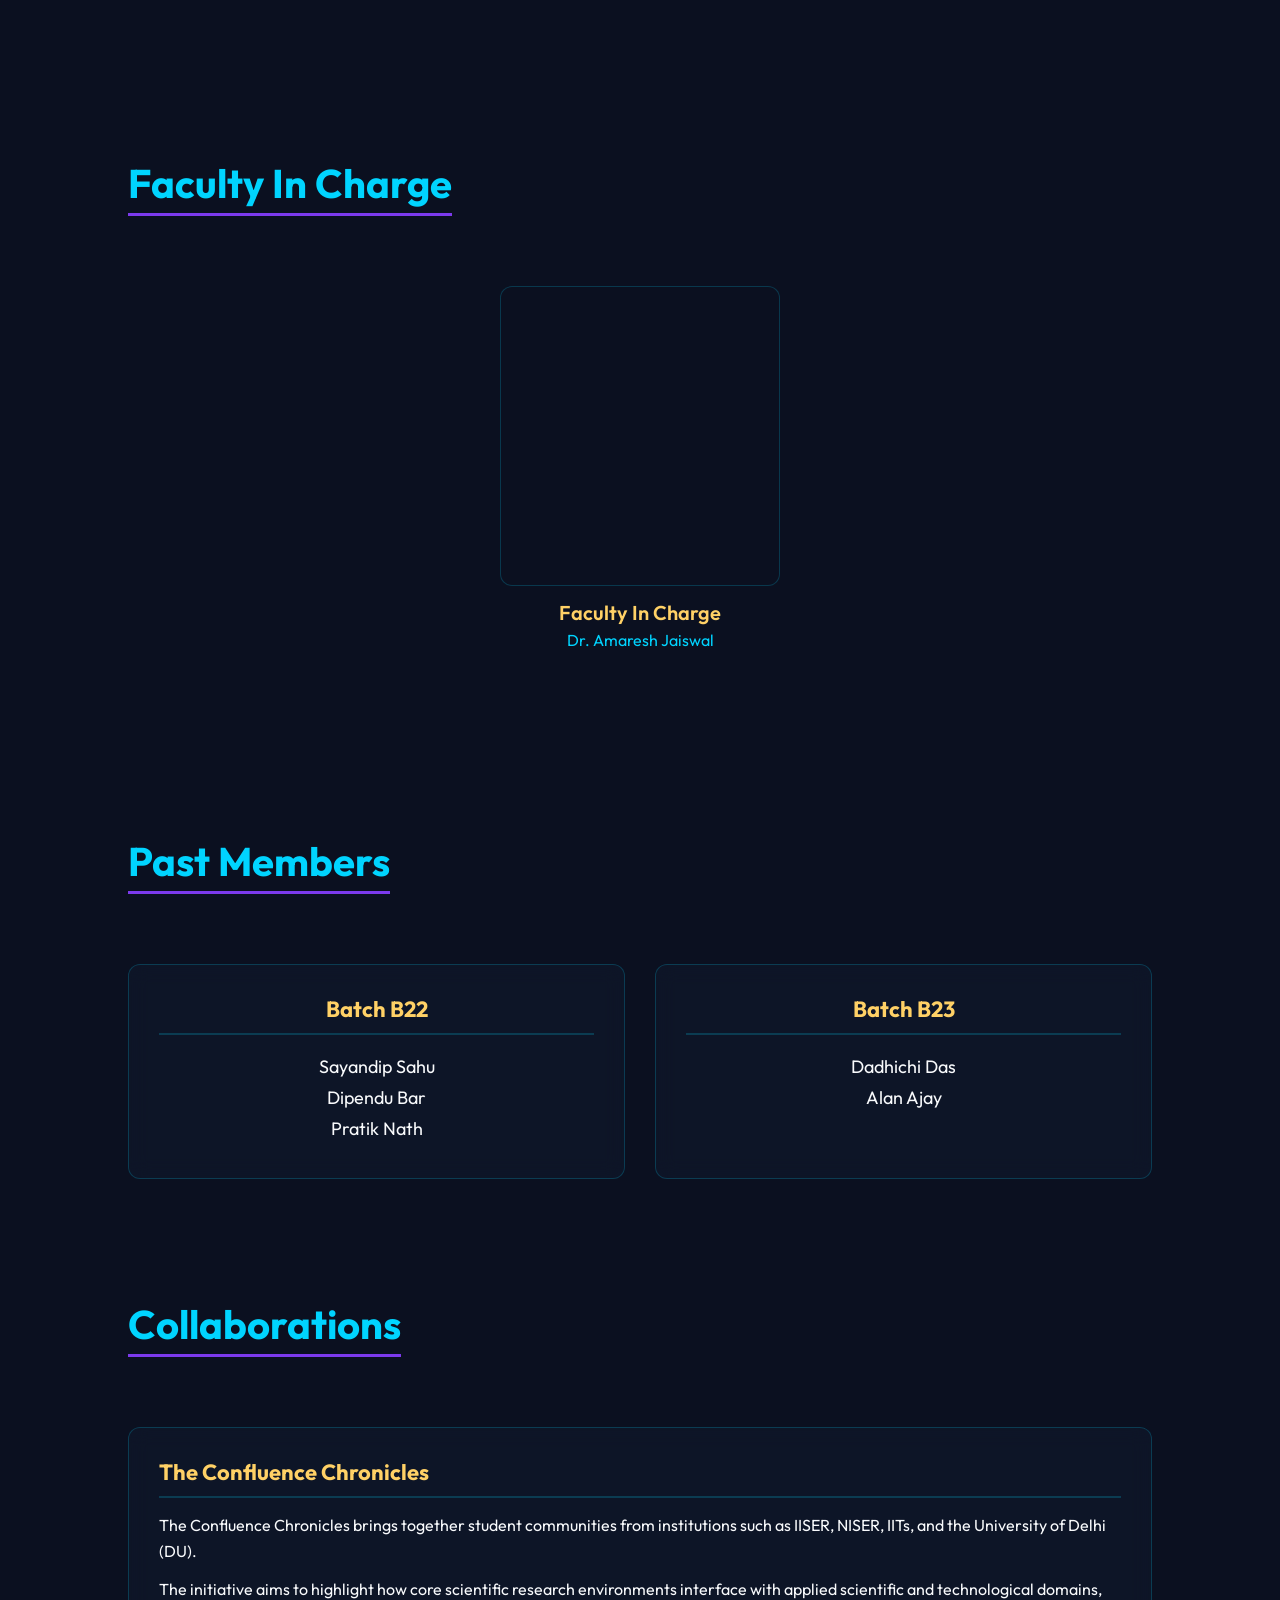
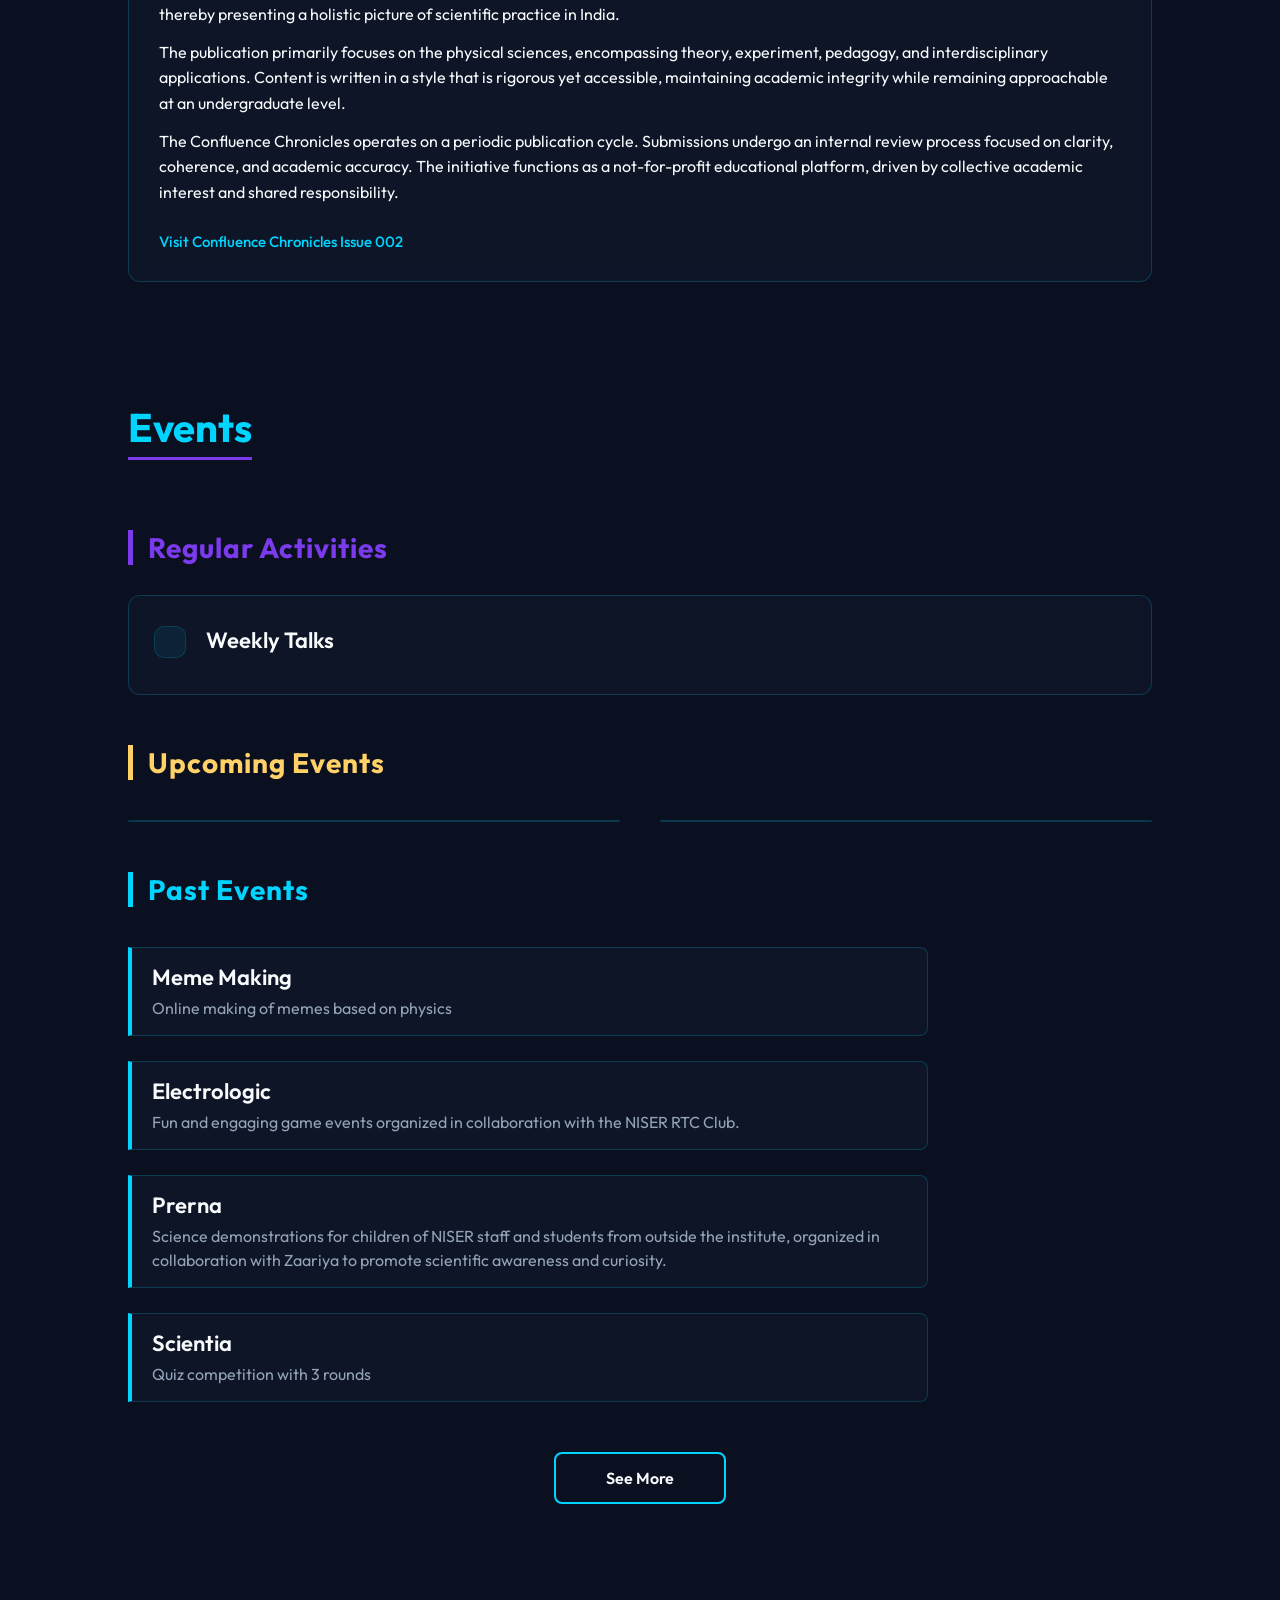
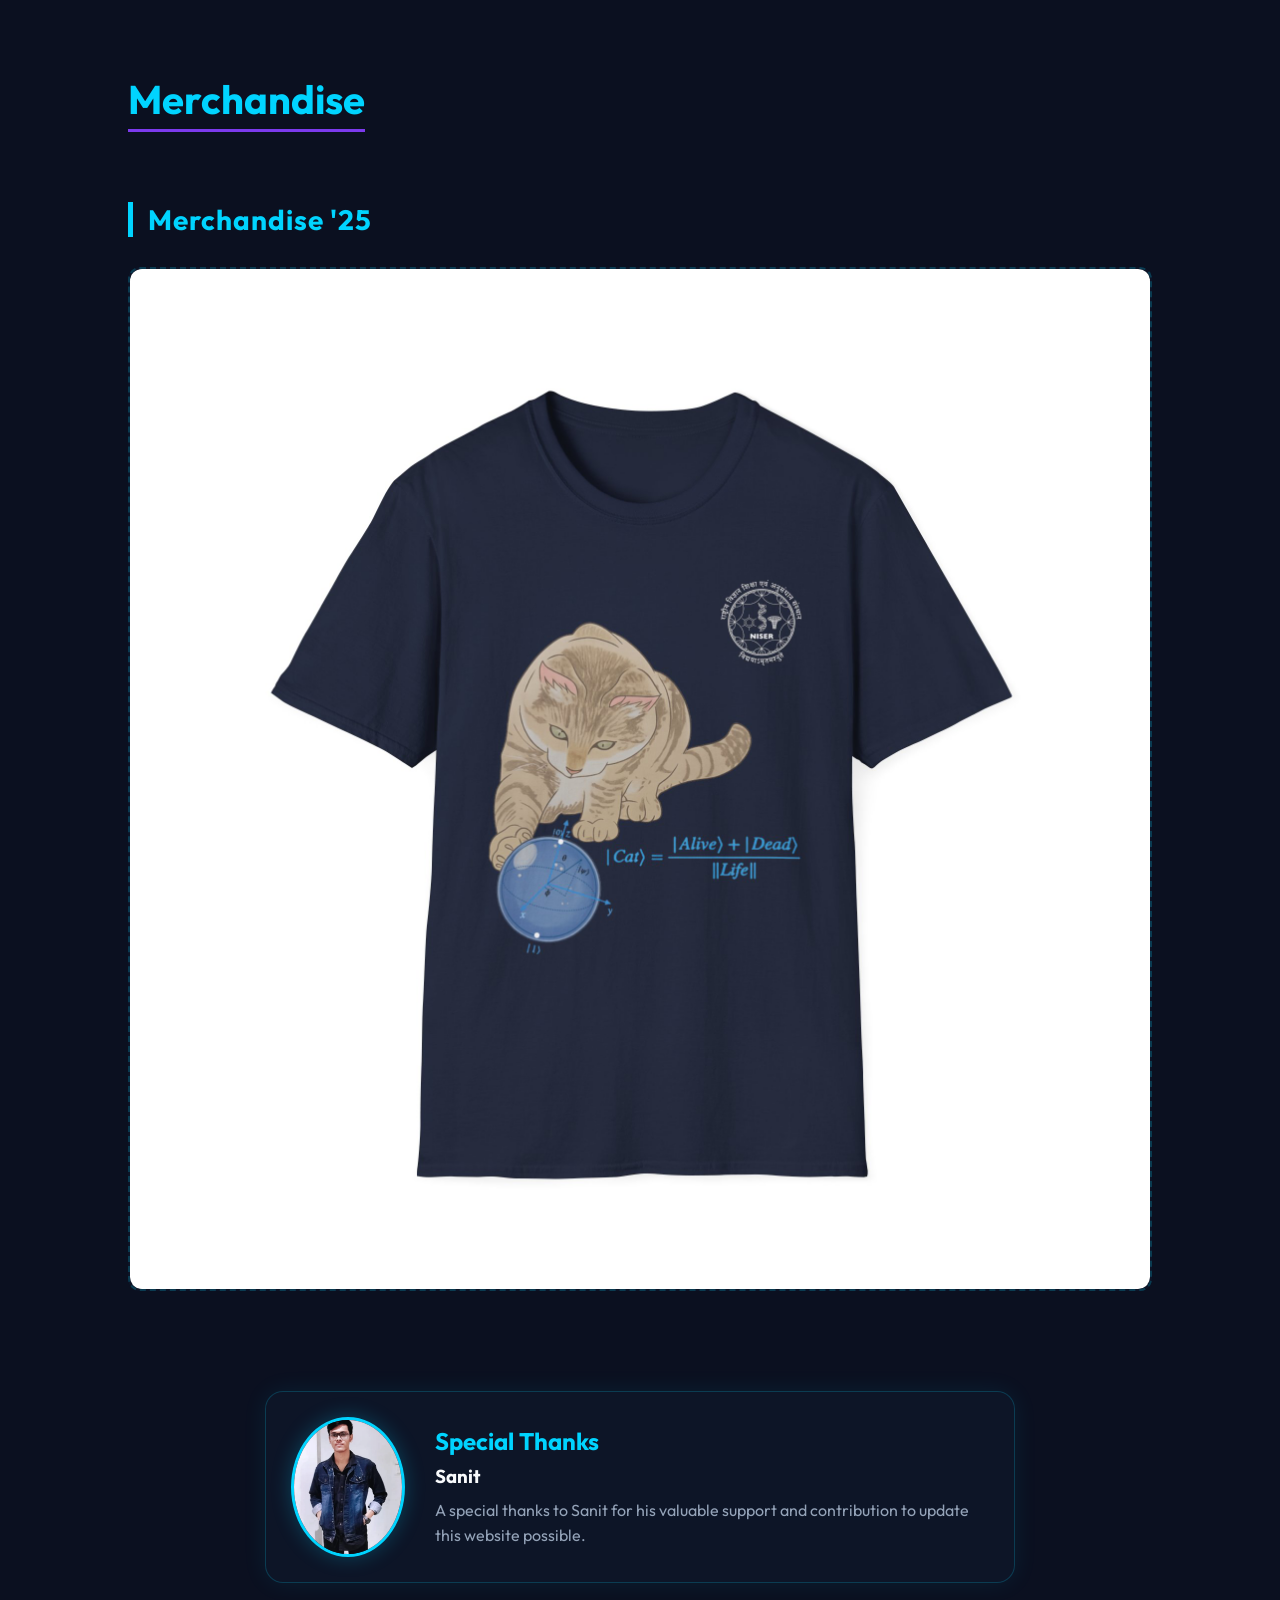
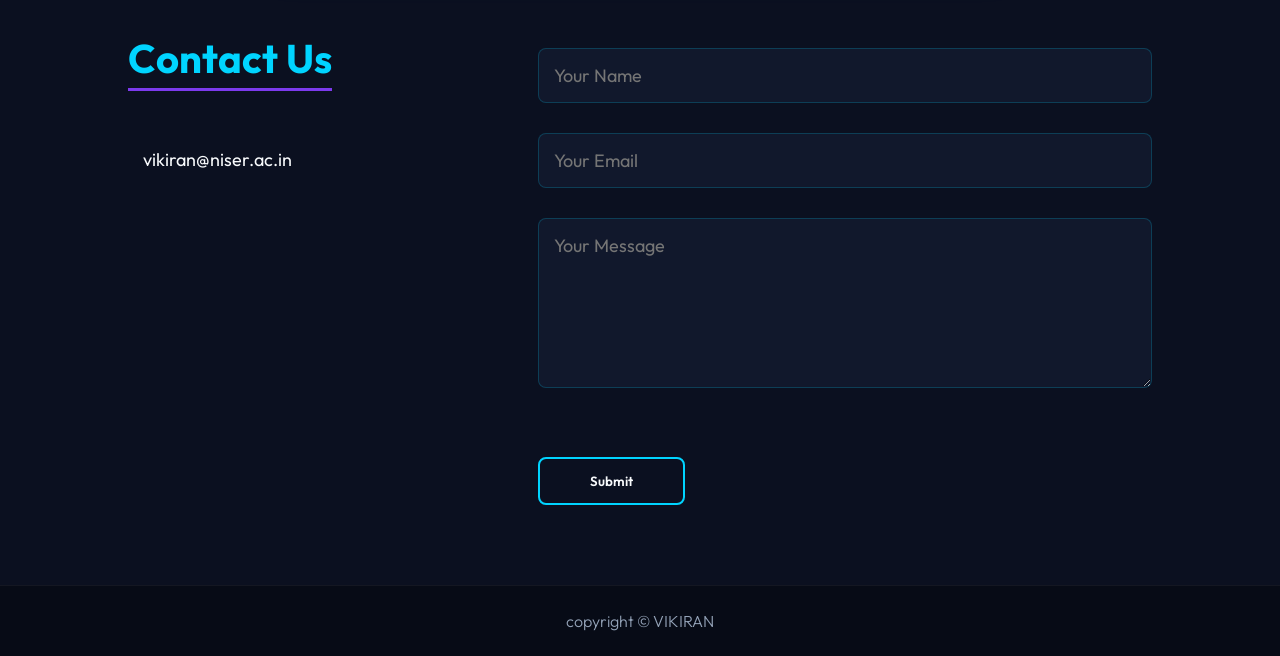
==== commit 652b4c98: "Update" ====
--- a/index.html
+++ b/index.html
@@ -291,7 +291,7 @@
 <!-- Special thanks section -->
 
 <div class="special-thanks">
-    <img src="Images/sanit.png" alt="Aayush">
+    <img src="Images/sanit.png" alt="sanit">
 
     <div class="thanks-content">
         <h2>Special Thanks</h2>
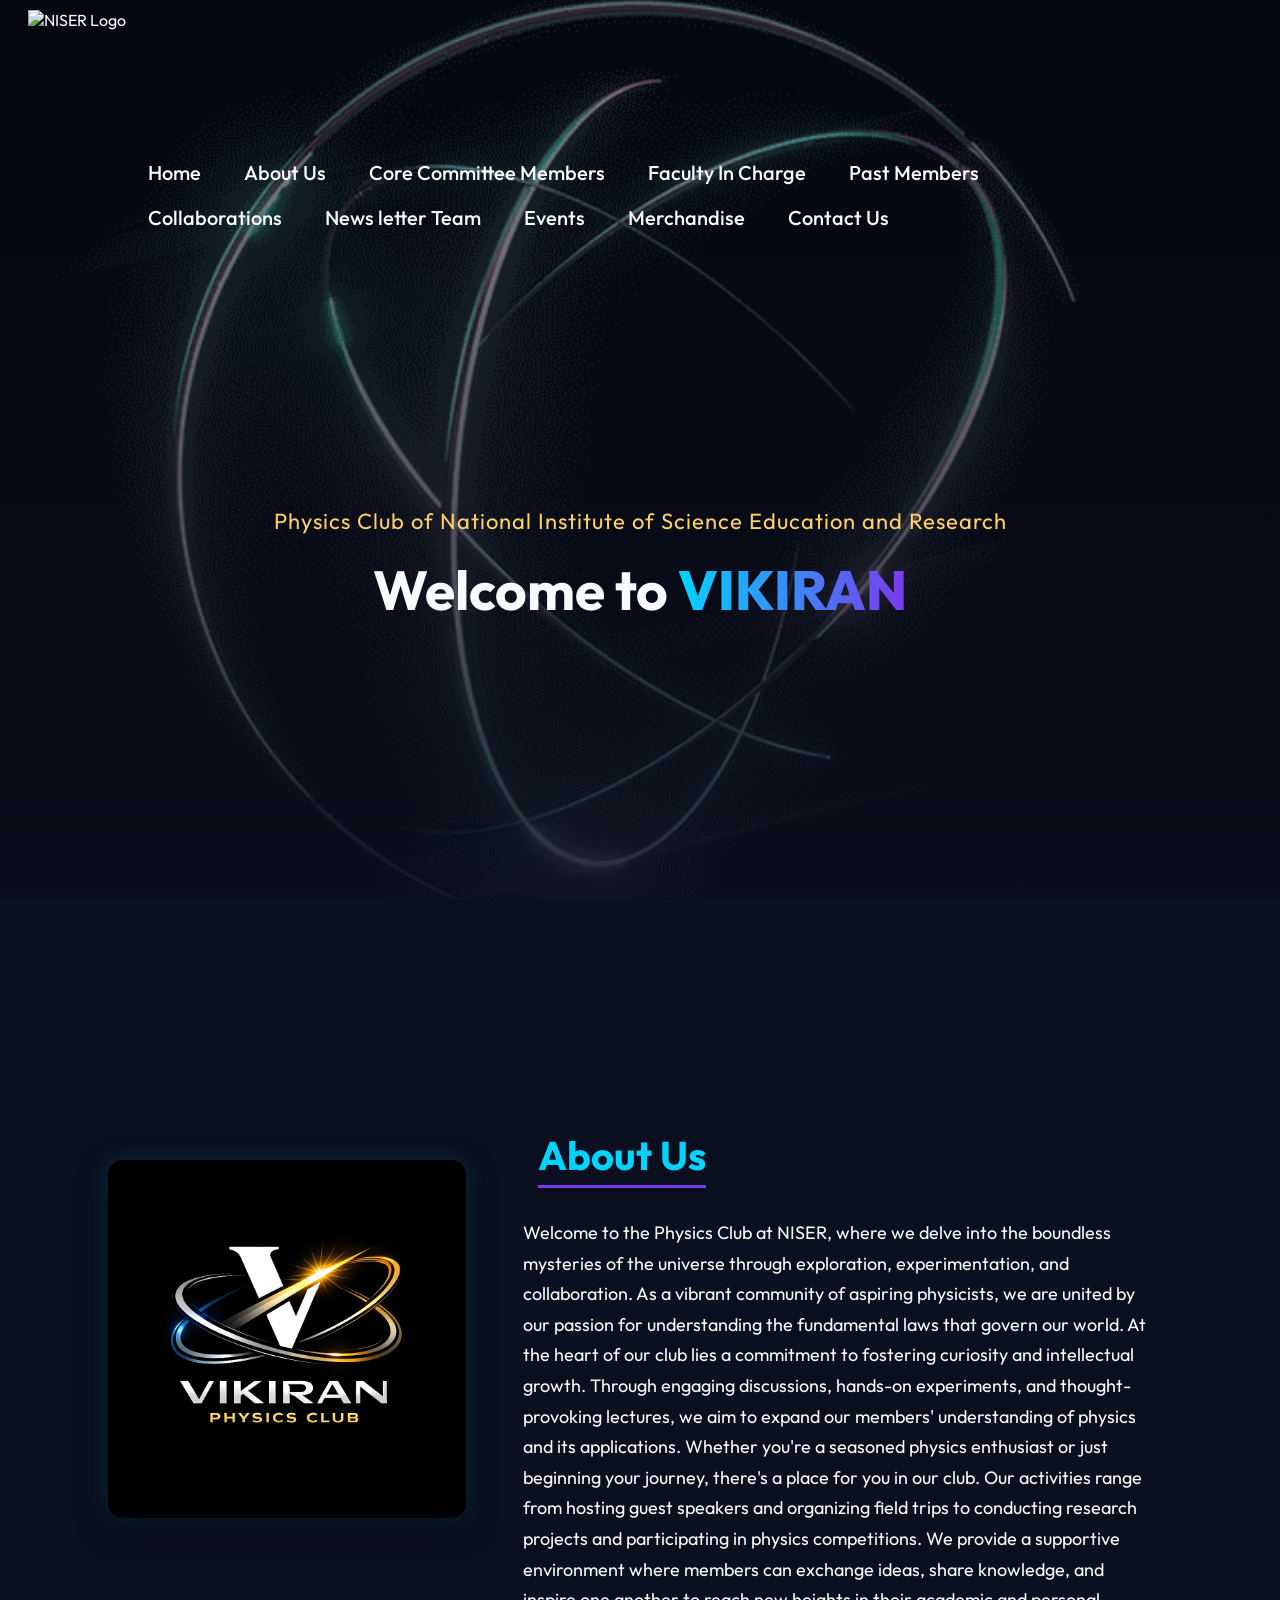
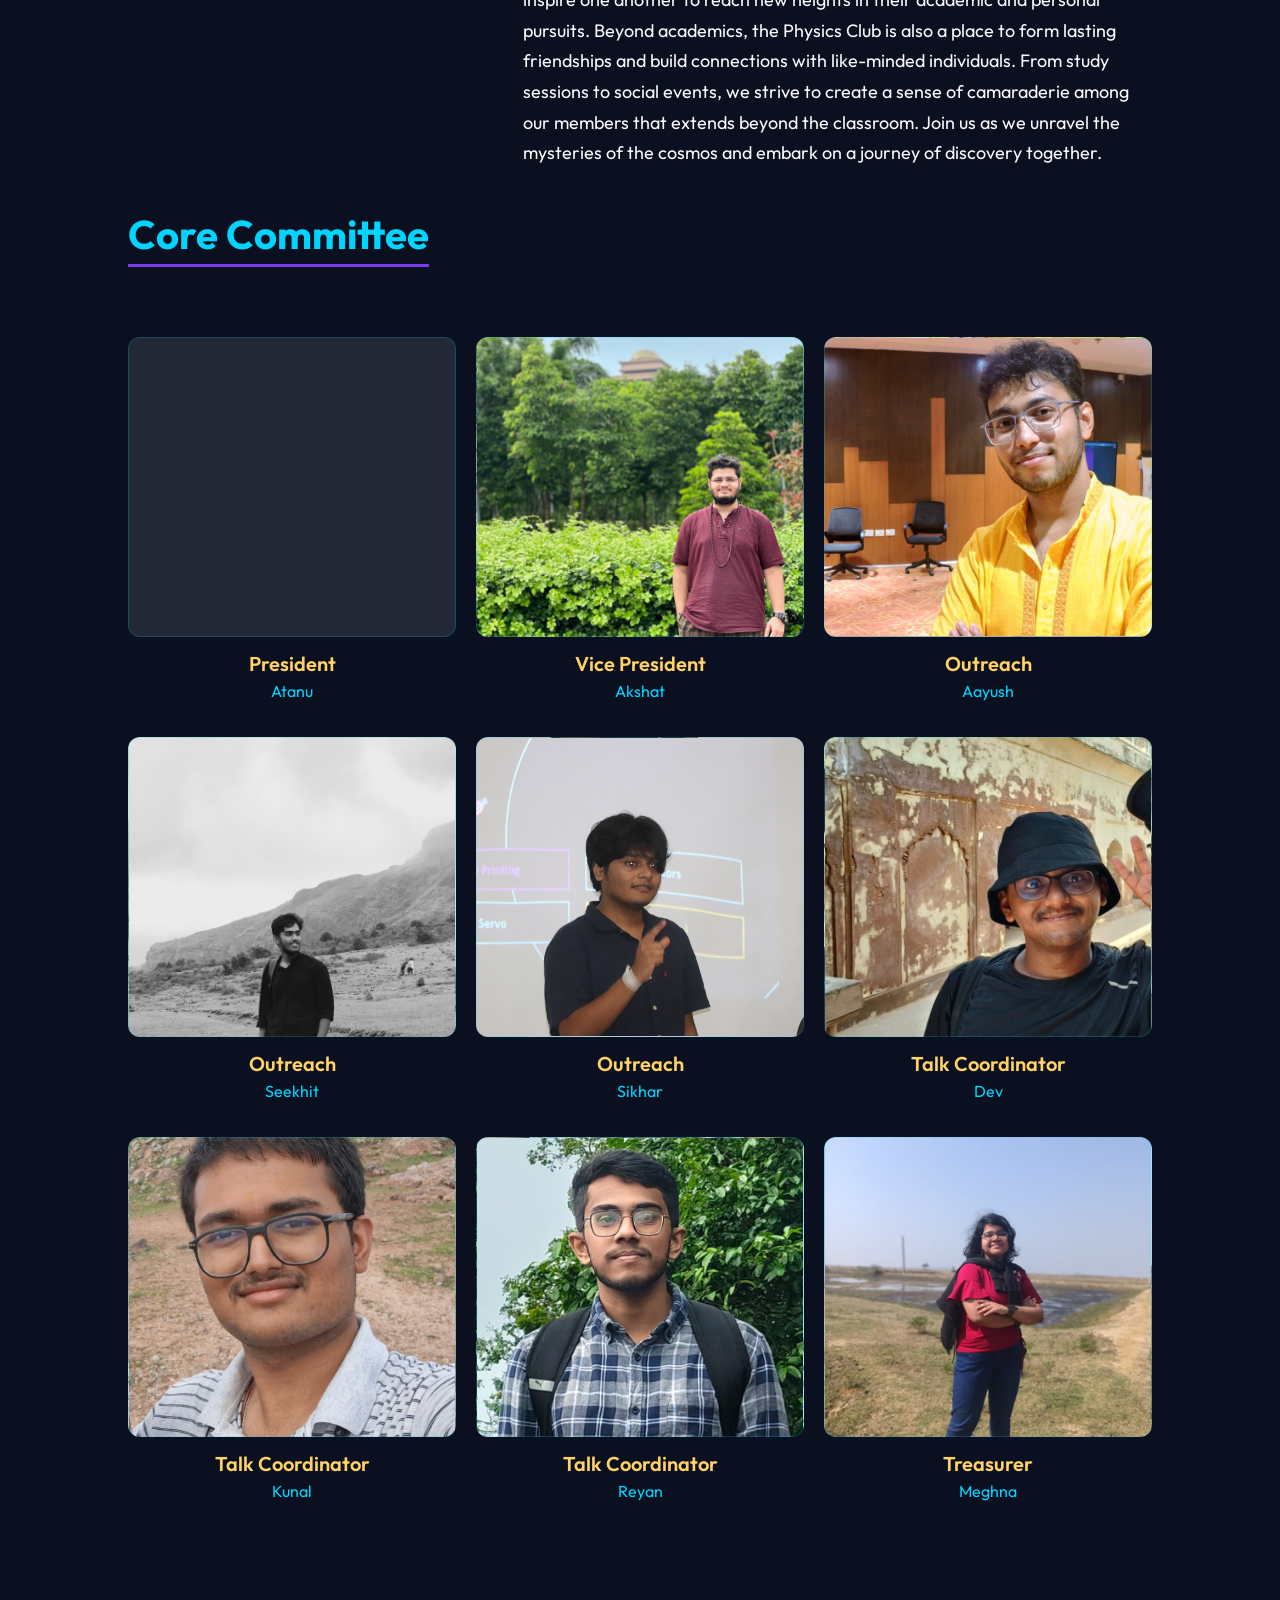
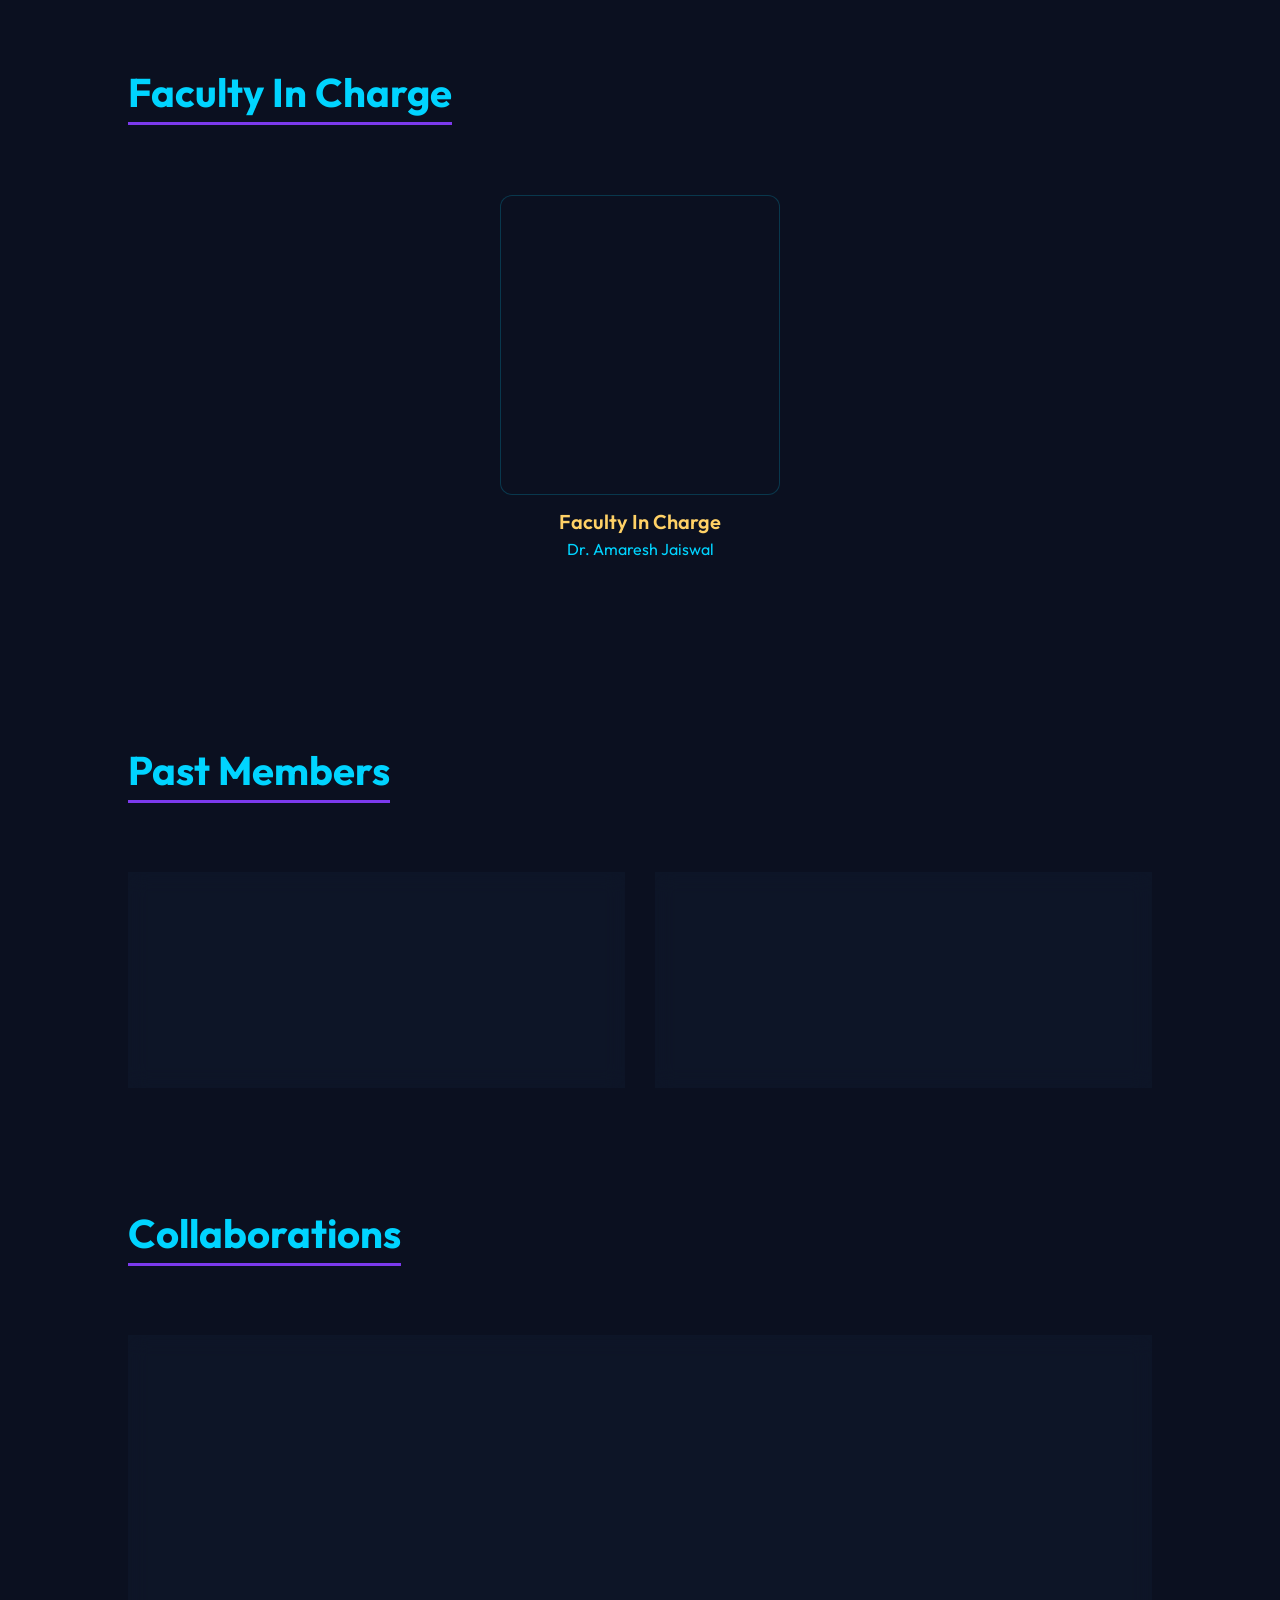
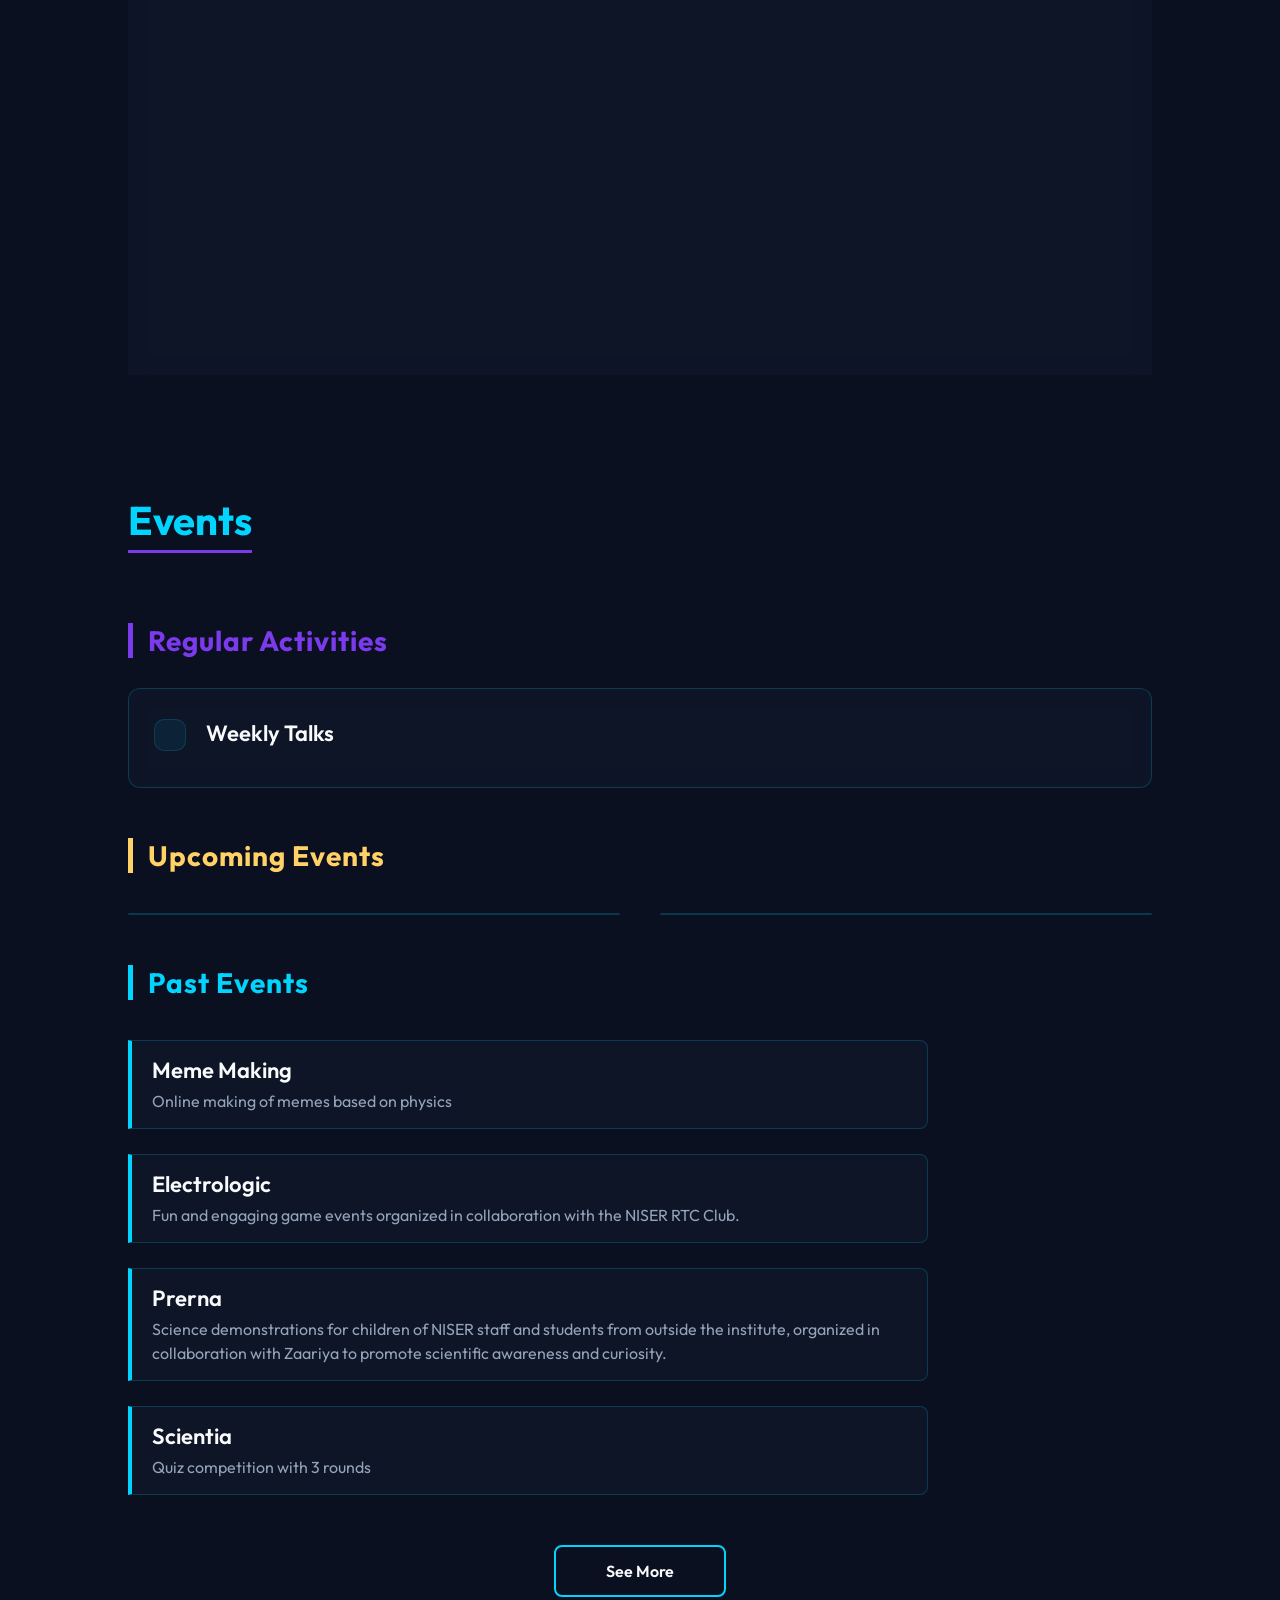
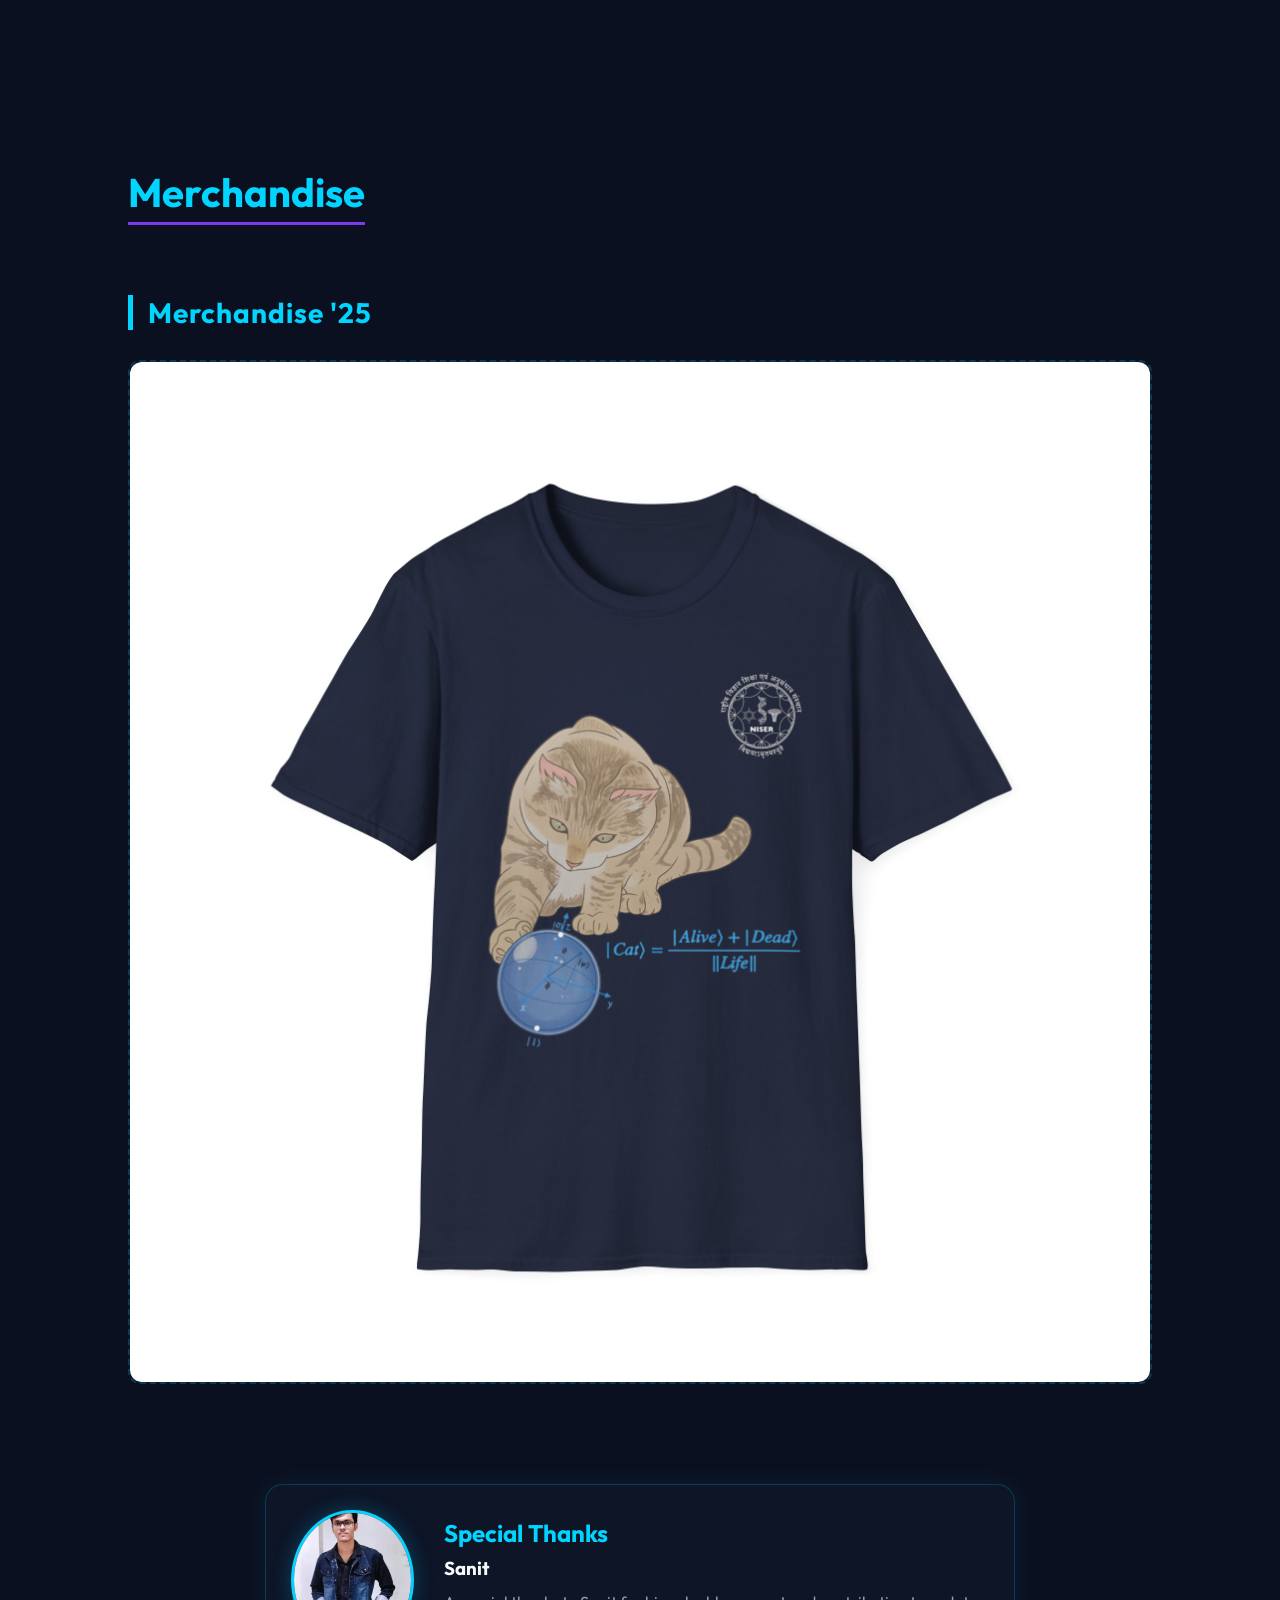
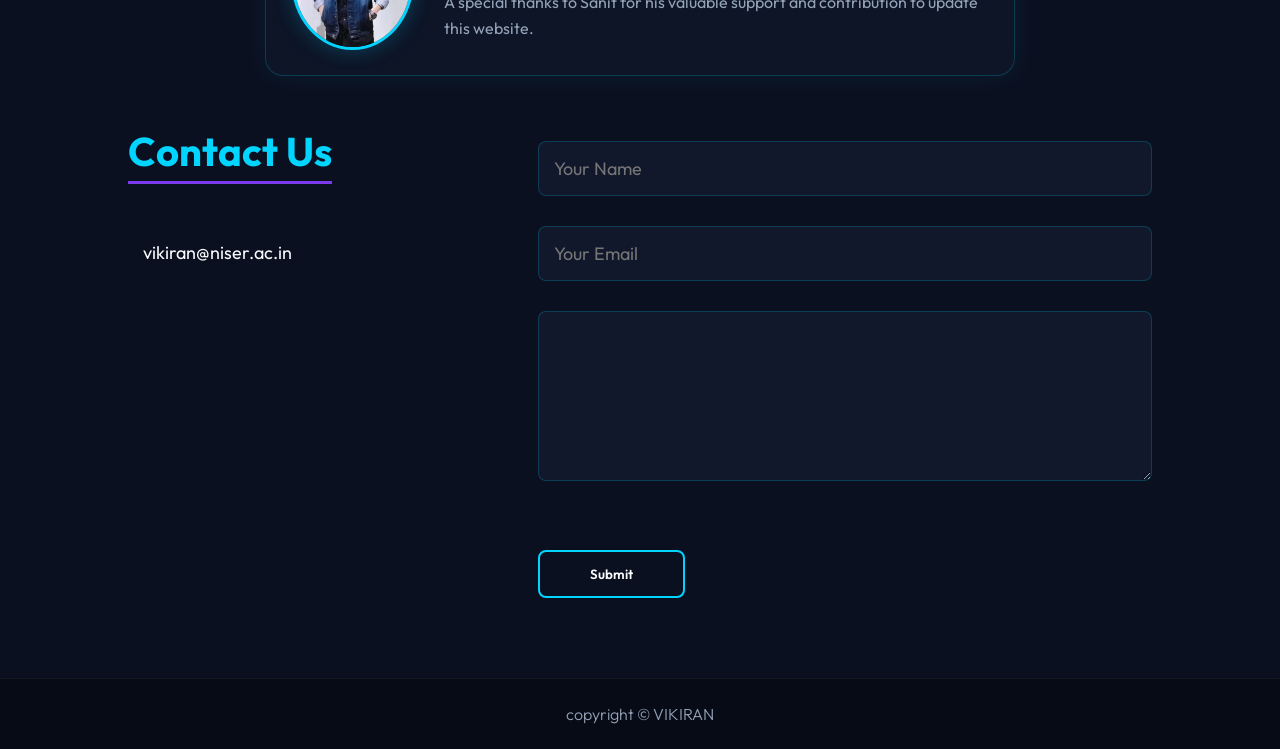
==== commit e571e3a4: "Update event page and made newsletter team page" ====
--- a/index.html
+++ b/index.html
@@ -1,355 +1,804 @@
-<!--THis is the HTML file used for web development of VIKIRAN CLUB websote-->
+<!-- This is the HTML file used for web development of VIKIRAN CLUB website -->
+
 <!DOCTYPE html>
 <html lang="en">
+
 <head>
+
     <meta charset="UTF-8">
-    <meta http-equiv="X-UA-Compatible" content="IE-edge">
-    <meta name="viewport" content="width-device width, inital scale=1.0">
+    <meta http-equiv="X-UA-Compatible" content="IE=edge">
+    <meta name="viewport" content="width=device-width, initial-scale=1.0">
+
     <title>Vikiran</title>
+
     <link rel="stylesheet" href="style.css">
-    <script src="https://kit.fontawesome.com/894c58e594.js" crossorigin="anonymous"></script> <!--For importing icons-->
+
+    <script src="https://kit.fontawesome.com/894c58e594.js"
+            crossorigin="anonymous"></script>
+
 </head>
 
+
 <body>
+
+
 <!--________________________________HOME PAGE_________________________________-->
-    <div id="header">
-        <img src="Images/bg.gif" alt="Vikiran Background Animation" class="hero-gif">
-        <div class="container hero-container">
-            <nav>
-                <img src = "Images/niser_logo.png" class="logo">
-                <ul id="sidemenu">
-                    <li><a href="#">Home</a></li>
-                    <li><a href="#about">About Us</a></li>
-                    <li><a href="#committee">Core Committee Members</a></li>
-                    <li><a href="#faculty">Faculty In Charge</a></li>
-                    <li><a href="#past-members">Past Members</a></li>
-                    <li><a href="#collaboration">Collaborations</a></li>
-                    <li><a href="#event">Events</a></li>
-                    <li><a href="#merchandise">Merchandise</a></li>
-                    <li><a href="#contact">Contact Us</a></li>
-                </ul>
-            </nav>
-            <div class="header-text">
-                <p>Physics Club of National Institute of Science Education and Research</p>
-                   <h1>Welcome to <span class="vikiran-text">VIKIRAN</span></h1> 
-            </div>
-        </div>
-    </div>
+
+<div id="header">
+
+    <img src="Images/bg.gif"
+         alt="Vikiran Background Animation"
+         class="hero-gif">
+
+    <div class="container hero-container">
+
+        <nav>
+
+            <img src="Images/niser_logo.png"
+                 class="logo"
+                 alt="NISER Logo">
+
+            <ul id="sidemenu">
+
+                <li><a href="#">Home</a></li>
+
+                <li><a href="#about">About Us</a></li>
+
+                <li><a href="#committee">
+                    Core Committee Members
+                </a></li>
+
+                <li><a href="#faculty">
+                    Faculty In Charge
+                </a></li>
+
+                <li><a href="#past-members">
+                    Past Members
+                </a></li>
+
+                <li><a href="#collaboration">
+                    Collaborations
+                </a></li>
+                <li><a href="newsletter.html">
+                    News letter Team
+                </a></li>
+
+                <li><a href="#event">
+                    Events
+                </a></li>
+
+                <li><a href="#merchandise">
+                    Merchandise
+                </a></li>
+
+                <li><a href="#contact">
+                    Contact Us
+                </a></li>
+
+            </ul>
+
+        </nav>
+
+
+        <div class="header-text">
+
+            <p>
+                Physics Club of National Institute of Science Education
+                and Research
+            </p>
+
+            <h1>
+                Welcome to
+                <span class="vikiran-text">VIKIRAN</span>
+            </h1>
+
+        </div>
+
+    </div>
+
+</div>
+
 
 
 <!-- ____________________About US_________________________-->
+
 <div id="about">
+
     <div class="container">
+
         <div class="row">
+
             <div class="about-col-1">
-                <img src="Images/vikiran_logo.jpg" alt="Vikiran Physics Club Logo">
-            </div>
+
+                <img src="Images/vikiran_logo.jpg"
+                     alt="Vikiran Physics Club Logo">
+
+            </div>
+
+
             <div class="about-col-2">
-                <h1 class="sub-title">About Us</h1>
-                <p>
-                    Welcome to the Physics Club at NISER, where we delve into the boundless mysteries of the universe through exploration, experimentation, and collaboration. As a vibrant community of aspiring physicists, we are united by our passion for understanding the fundamental laws that govern our world.   At the heart of our club lies a commitment to fostering curiosity and intellectual growth. Through engaging discussions, hands-on experiments, and thought-provoking lectures, we aim to expand our members' understanding of physics and its applications. Whether you're a seasoned physics enthusiast or just beginning your journey, there's a place for you in our club.Our activities range from hosting guest speakers and organizing field trips to conducting research projects and participating in physics competitions. We provide a supportive environment where members can exchange ideas, share knowledge, and inspire one another to reach new heights in their academic and personal pursuits.Beyond academics, the Physics Club is also a place to form lasting friendships and build connections with like-minded individuals. From study sessions to social events, we strive to create a sense of camaraderie among our members that extends beyond the classroom.Join us as we unravel the mysteries of the cosmos and embark on a journey of discovery together. Whether you're passionate about astrophysics, quantum mechanics, or classical mechanics, the Physics Club welcomes you to explore the wonders of the universe with us.
-                </p>
-            </div>
-        </div>
-    </div>
-</div>
-
-
-<!--__________________________Core Committee Memebers___________________________________-->
+
+                <h1 class="sub-title">
+                    About Us
+                </h1>
+
+                <p>
+                    Welcome to the Physics Club at NISER, where we delve
+                    into the boundless mysteries of the universe through
+                    exploration, experimentation, and collaboration.
+
+                    As a vibrant community of aspiring physicists, we are
+                    united by our passion for understanding the fundamental
+                    laws that govern our world.
+
+                    At the heart of our club lies a commitment to fostering
+                    curiosity and intellectual growth. Through engaging
+                    discussions, hands-on experiments, and thought-provoking
+                    lectures, we aim to expand our members' understanding
+                    of physics and its applications.
+
+                    Whether you're a seasoned physics enthusiast or just
+                    beginning your journey, there's a place for you in our
+                    club.
+
+                    Our activities range from hosting guest speakers and
+                    organizing field trips to conducting research projects
+                    and participating in physics competitions.
+
+                    We provide a supportive environment where members can
+                    exchange ideas, share knowledge, and inspire one another
+                    to reach new heights in their academic and personal
+                    pursuits.
+
+                    Beyond academics, the Physics Club is also a place to
+                    form lasting friendships and build connections with
+                    like-minded individuals.
+
+                    From study sessions to social events, we strive to
+                    create a sense of camaraderie among our members that
+                    extends beyond the classroom.
+
+                    Join us as we unravel the mysteries of the cosmos and
+                    embark on a journey of discovery together.
+                </p>
+
+            </div>
+
+        </div>
+
+    </div>
+
+</div>
+
+
+
+<!--__________________________Core Committee Members___________________________________-->
+
 <div id="committee">
+
     <div class="container">
-        <h1 class="sub-title">Core Committee</h1>
+
+        <h1 class="sub-title">
+            Core Committee
+        </h1>
+
+
         <div class="members">
+
             <div class="President">
+
                 <h2>President</h2>
                 <p>Atanu</p>
-                
-            </div>
-           
+
+            </div>
+
+
             <div class="Vice-President">
+
                 <h2>Vice President</h2>
-                 <p>Akshat</p>
-            </div>
+                <p>Akshat</p>
+
+            </div>
+
 
             <div class="Outreach1">
+
                 <h2>Outreach</h2>
                 <p>Aayush</p>
-            </div>
+
+            </div>
+
 
             <div class="Outreach2">
+
                 <h2>Outreach</h2>
                 <p>Seekhit</p>
-            </div>
+
+            </div>
+
 
             <div class="Outreach3">
+
                 <h2>Outreach</h2>
                 <p>Sikhar</p>
-            </div>
-            
+
+            </div>
+
 
             <div class="Talk-coordinator">
+
                 <h2>Talk Coordinator</h2>
                 <p>Dev</p>
-            </div>
+
+            </div>
+
 
             <div class="Talk-coordinator2">
+
                 <h2>Talk Coordinator</h2>
                 <p>Kunal</p>
-            </div>
+
+            </div>
+
 
             <div class="Talk-coordinator3">
+
                 <h2>Talk Coordinator</h2>
                 <p>Reyan</p>
-            </div>
+
+            </div>
+
 
             <div class="Treasurer">
+
                 <h2>Treasurer</h2>
                 <p>Meghna</p>
-            </div>
-
-            <!-- <div class="Website-coordinator">
-                <h2>Website Coordinator</h2>
-                <p>To be announced</p>
-            </div> -->
-        </div>
-    </div>
-</div>
+
+            </div>
+
+        </div>
+
+    </div>
+
+</div>
+
+
 
 <!--__________________________Faculty In Charge___________________________________-->
+
 <div id="faculty">
+
     <div class="container">
-        <h1 class="sub-title">Faculty In Charge</h1>
+
+        <h1 class="sub-title">
+            Faculty In Charge
+        </h1>
+
+
         <div class="faculty-member">
+
             <div class="FIC">
+
                 <h2>Faculty In Charge</h2>
-                <p>Dr. Amaresh Jaiswal</p>
-            </div>
-        </div>
-    </div>
-</div> 
+
+                <p>
+                    Dr. Amaresh Jaiswal
+                </p>
+
+            </div>
+
+        </div>
+
+    </div>
+
+</div>
+
+
 
 <!--__________________________Past Members___________________________________-->
+
 <div id="past-members">
+
     <div class="container">
-        <h1 class="sub-title">Past Members</h1>
+
+        <h1 class="sub-title">
+            Past Members
+        </h1>
+
+
         <div class="alumni-grid">
+
             <div class="alumni-card">
+
                 <h3>Batch B22</h3>
+
                 <p>Sayandip Sahu</p>
                 <p>Dipendu Bar</p>
                 <p>Pratik Nath</p>
-            </div>
+
+            </div>
+
+
             <div class="alumni-card">
+
                 <h3>Batch B23</h3>
+
                 <p>Dadhichi Das</p>
                 <p>Alan Ajay</p>
-            </div>
-        </div>
-    </div>
-</div>
+
+            </div>
+
+        </div>
+
+    </div>
+
+</div>
+
+
 
 <!--__________________________________Collaborations_______________________________________________-->
 
 <div id="collaboration">
+
     <div class="container">
-        <h1 class="sub-title">Collaborations</h1>
+
+        <h1 class="sub-title">
+            Collaborations
+        </h1>
+
+
         <div class="collaboration-grid">
+
+
+            <!-- Confluence Chronicles -->
+
             <div class="collaboration-card">
-                <h3>The Confluence Chronicles</h3>
-                <p>The Confluence Chronicles brings together student communities from institutions such as IISER, NISER, IITs, and the University of Delhi (DU).</p>
-                <p>The initiative aims to highlight how core scientific research environments interface with applied scientific and technological domains, thereby presenting a holistic picture of scientific practice in India.</p>
-                <p>The publication primarily focuses on the physical sciences, encompassing theory, experiment, pedagogy, and interdisciplinary applications. Content is written in a style that is rigorous yet accessible, maintaining academic integrity while remaining approachable at an undergraduate level.</p>
-                <p>The Confluence Chronicles operates on a periodic publication cycle. Submissions undergo an internal review process focused on clarity, coherence, and academic accuracy. The initiative functions as a not-for-profit educational platform, driven by collective academic interest and shared responsibility.</p>
-                <a href="https://confluence-chronicles.vercel.app/issue/issue-002" target="_blank" rel="noopener noreferrer" class="collab-link">
-                    Visit Confluence Chronicles Issue 002 <i class="fa-solid fa-arrow-up-right-from-square"></i>
+
+                <h3>
+                    The Confluence Chronicles
+                </h3>
+
+
+                <p>
+                    The Confluence Chronicles brings together student
+                    communities from institutions such as IISER, NISER,
+                    IITs, and the University of Delhi (DU).
+                </p>
+
+
+                <p>
+                    The initiative aims to highlight how core scientific
+                    research environments interface with applied scientific
+                    and technological domains, thereby presenting a holistic
+                    picture of scientific practice in India.
+                </p>
+
+
+                <p>
+                    The publication primarily focuses on the physical sciences,
+                    encompassing theory, experiment, pedagogy, and
+                    interdisciplinary applications.
+                </p>
+
+
+                <p>
+                    Content is written in a style that is rigorous yet
+                    accessible, maintaining academic integrity while remaining
+                    approachable at an undergraduate level.
+                </p>
+
+
+                <p>
+                    The Confluence Chronicles operates on a periodic
+                    publication cycle. Submissions undergo an internal
+                    review process focused on clarity, coherence, and
+                    academic accuracy.
+                </p>
+
+
+                <a href="https://confluence-chronicles.vercel.app/issue/issue-002"
+                   target="_blank"
+                   rel="noopener noreferrer"
+                   class="collab-link">
+
+                    Visit Confluence Chronicles Issue 002
+
+                    <i class="fa-solid fa-arrow-up-right-from-square"></i>
+
                 </a>
-            </div>
-        </div>
-    </div>
-</div>
+
+
+                <br><br>
+
+
+                <!-- Newsletter Team -->
+
+                <a href="newsletter.html"
+                   class="btn">
+
+                    Meet Our Newsletter Team
+
+                    <i class="fa-solid fa-arrow-right"></i>
+
+                </a>
+
+            </div>
+
+        </div>
+
+    </div>
+
+</div>
+
+
 
 <!--__________________________________Events_______________________________________________-->
 
 <div id="event">
+
     <div class="container">
-        <h1 class="sub-title">Events</h1>
-        
+
+        <h1 class="sub-title">
+            Events
+        </h1>
+
+
         <!-- Regular Activities -->
-        <h2 class="section-subtitle regular-title">Regular Activities</h2>
+
+        <h2 class="section-subtitle regular-title">
+            Regular Activities
+        </h2>
+
+
         <div class="regular-activities-list">
+
             <div class="regular-activity-card">
+
                 <i class="fa-solid fa-person-chalkboard activity-icon"></i>
+
                 <div class="activity-info">
-                    <h3>Weekly Talks</h3>
+
+                    <h3>
+                        Weekly Talks
+                    </h3>
+
                 </div>
-            </div> 
-            
-            <!-- <div class="regular-activity-card">
-                <i class="fa-solid fa-user-astronaut activity-icon"></i>
-                <div class="activity-info">
-                      <h3>Cosmic Stargazing Night</h3>
+
+            </div>
+
+        </div>
+
+
+
+        <!-- Upcoming Events -->
+
+        <h2 class="section-subtitle upcoming-title">
+            Upcoming Events
+        </h2>
+
+
+        <div class="event-list">
+
+            <div class="event-info">
+
+                <div class="layer">
+
                 </div>
-            </div>
-            
-            <div class="regular-activity-card">
-                <i class="fa-solid fa-brain activity-icon"></i>
-                <div class="activity-info">
-                     <h3>Scientia Quiz</h3>
+
+            </div>
+
+
+            <div class="event-info">
+
+                <div class="layer">
+
                 </div>
-            </div> -->
-        </div>
-        
-        <!-- Upcoming Events -->
-        <h2 class="section-subtitle upcoming-title">Upcoming Events</h2>
-        <div class="event-list">
-            <div class="event-info">
-                <div class="layer">
-                    <!-- <h3>Cosmic Stargazing Night</h3>
-                    <img src="Images/stargazing_night.png">
-                    <div class="motion">
-                        <p>Telescope observations and exploration of deep-sky cosmic wonders.</p>
-                    </div> -->
-                </div>                
-            </div>
-            
-            <div class="event-info">
-                <div class="layer">
-                    <!-- <h3>Quantum Computing Workshop</h3>
-                    <img src="Images/quantum_workshop.png">
-                    <div class="motion">
-                        <p>An introductory hands-on session on quantum algorithms and computing concepts.</p>
-                    </div> -->
-                </div>                
-            </div>
-        </div>
+
+            </div>
+
+        </div>
+
+
 
         <!-- Past Events -->
-        <h2 class="section-subtitle recent-title">Past Events</h2>
+
+        <h2 class="section-subtitle recent-title">
+            Past Events
+        </h2>
+
+
         <div class="recent-events-list">
+
+
             <div class="recent-event-item">
-                <h3>Meme Making</h3>
-                <p>Online making of memes based on physics</p>
-            </div>
-            
+
+                <h3>
+                    Meme Making
+                </h3>
+
+                <p>
+                    Online making of memes based on physics
+                </p>
+
+            </div>
+
+
             <div class="recent-event-item">
-                <h3>Electrologic</h3>
-                <p>Fun and engaging game events organized in collaboration with the NISER RTC Club.</p>
-            </div>
+
+                <h3>
+                    Electrologic
+                </h3>
+
+                <p>
+                    Fun and engaging game events organized in
+                    collaboration with the NISER RTC Club.
+                </p>
+
+            </div>
+
 
             <div class="recent-event-item">
-                <h3>Prerna</h3>
-                <p>Science demonstrations for children of NISER staff and students from outside the institute, organized in collaboration with Zaariya to promote scientific awareness and curiosity.</p>
-            </div>
+
+                <h3>
+                    Prerna
+                </h3>
+
+                <p>
+                    Science demonstrations for children of NISER staff
+                    and students from outside the institute, organized
+                    in collaboration with Zaariya to promote scientific
+                    awareness and curiosity.
+                </p>
+
+            </div>
+
 
             <div class="recent-event-item">
-                <h3>Scientia</h3>
-                <p>Quiz competition with 3 rounds</p>
-            </div>
-        </div>
-        <a href="events.html" class="btn">See More</a>
-    </div>
-</div>
+
+                <h3>
+                    Scientia
+                </h3>
+
+                <p>
+                    Quiz competition with 3 rounds
+                </p>
+
+            </div>
+
+        </div>
+
+
+        <a href="events.html"
+           class="btn">
+
+            See More
+
+        </a>
+
+    </div>
+
+</div>
+
+
 
 <!--__________________________________Merchandise_______________________________________________-->
 
 <div id="merchandise">
+
     <div class="container">
-        <h1 class="sub-title">Merchandise</h1>
-
-        <!-- ==================== 1. CURRENT MERCHANDISE ==================== -->
-        
-        
-        <!-- <h2 class="section-subtitle upcoming-title">Current Merchandise</h2>
+
+        <h1 class="sub-title">
+            Merchandise
+        </h1>
+
+
+        <!-- Previous Merchandise -->
+
+        <h2 class="section-subtitle recent-title">
+            Merchandise '25
+        </h2>
+
+
         <div class="merchandise-list">
+
             <div class="merchandise-card">
-                <img src=".." alt="Current Vikiran T-Shirt" class="merchandise-img">
+
+                <img src="Images/Front.png"
+                     alt="Previous Vikiran T-Shirt"
+                     class="merchandise-img">
+
                 <div class="merchandise-layer">
-                    <h3>Current T-Shirt</h3>
-                    <p>Official Vikiran Physics Club Apparel</p>
+
+                    <h3>
+                        Previous T-Shirt
+                    </h3>
+
+                    <p>
+                        Past Season Vikiran Physics Club Apparel
+                    </p>
+
                 </div>
-            </div>
-        </div> -->
-        
-
-        <!-- ==================== 2. PREVIOUS MERCHANDISE ==================== -->
-       
-         
-        <h2 class="section-subtitle recent-title">Merchandise '25</h2>
-        <div class="merchandise-list">
-            <div class="merchandise-card">
-                <img src="Images/Front.png" alt="Previous Vikiran T-Shirt" class="merchandise-img">
-                <div class="merchandise-layer">
-                    <h3>Previous T-Shirt</h3>
-                    <p>Past Season Vikiran Physics Club Apparel</p>
-                </div>
-            </div>
-        </div>
-        
-    </div>
-</div>
-
-<!-- Special thanks section -->
+
+            </div>
+
+        </div>
+
+    </div>
+
+</div>
+
+
+
+<!-- Special Thanks -->
 
 <div class="special-thanks">
-    <img src="Images/sanit.png" alt="sanit">
+
+    <img src="Images/sanit.png"
+         alt="sanit">
+
 
     <div class="thanks-content">
-        <h2>Special Thanks</h2>
-        <h3>Sanit</h3>
+
+        <h2>
+            Special Thanks
+        </h2>
+
+        <h3>
+            Sanit
+        </h3>
+
         <p>
             A special thanks to Sanit for his valuable support and
-            contribution to update this website possible.
+            contribution to update this website.
         </p>
-    </div>
-</div>
+
+    </div>
+
+</div>
+
+
 
 <!--_________________________CONTACT US________________________________-->
 
 <div id="contact">
+
     <div class="container">
+
         <div class="row">
-            <div class="contact-left">                
-                <h1 class="sub-title">Contact Us<br></h1>
-                <p><i class="fa-solid fa-envelope"></i>vikiran@niser.ac.in</p>
+
+
+            <div class="contact-left">
+
+                <h1 class="sub-title">
+                    Contact Us<br>
+                </h1>
+
+
+                <p>
+                    <i class="fa-solid fa-envelope"></i>
+                    vikiran@niser.ac.in
+                </p>
+
 
                 <div class="social-icons">
-                    <a href="https://www.instagram.com/vikiran_niser?utm_source=ig_web_button_share_sheet&igsh=ZDNlZDc0MzIxNw=="><i class="fa-brands fa-instagram"></i></a>
-                    <a href="https://www.youtube.com/@vikiranniser"><i class="fa-brands fa-youtube"></i></a>
-                </div>               
-            </div>
+
+                    <a href="https://www.instagram.com/vikiran_niser?utm_source=ig_web_button_share_sheet&igsh=ZDNlZDc0MzIxNw==">
+                        <i class="fa-brands fa-instagram"></i>
+                    </a>
+
+
+                    <a href="https://www.youtube.com/@vikiranniser">
+                        <i class="fa-brands fa-youtube"></i>
+                    </a>
+
+                </div>
+
+            </div>
+
+
 
             <div class="contact-right">
+
                 <form name="submit-to-google-sheet">
-                    <input type="text" name="Name" placeholder="Your Name" required>
-                    <input type="email" name="Email" placeholder="Your Email" required>
-                    <textarea name="message" rows="6" placeholder="Your Message"></textarea>
-                    <button type="submit" class="btn btn2">Submit</button>
+
+                    <input type="text"
+                           name="Name"
+                           placeholder="Your Name"
+                           required>
+
+
+                    <input type="email"
+                           name="Email"
+                           placeholder="Your Email"
+                           required>
+
+
+                    <textarea name="message"
+                              rows="6"
+                              placeholder="Your Message">
+                    </textarea>
+
+
+                    <button type="submit"
+                            class="btn btn2">
+
+                        Submit
+
+                    </button>
+
                 </form>
+
+
                 <span id="msg"></span>
-            </div>
-        </div>
-    </div>
+
+            </div>
+
+        </div>
+
+    </div>
+
+
     <div class="copyright">
-        <p>copyright © VIKIRAN</p>
-    </div>
-</div>
-
-
-
+
+        <p>
+            copyright © VIKIRAN
+        </p>
+
+    </div>
+
+</div>
+
+
+
+<!-- =====================================================
+     GOOGLE SHEETS FORM SCRIPT
+====================================================== -->
 
 <script>
-    const scriptURL = 'https://script.google.com/macros/s/AKfycbxyeen4IAGfMZ_FiXy3uJKTWXouRqp1bZVO6R2p4DodeJog6btlsun0C4JBzZSSsK42/exec'
-    const form = document.forms['submit-to-google-sheet']
-    const msg = document.getElementById("msg")
+
+    const scriptURL =
+        'https://script.google.com/macros/s/AKfycbxyeen4IAGfMZ_FiXy3uJKTWXouRqp1bZVO6R2p4DodeJog6btlsun0C4JBzZSSsK42/exec';
+
+    const form =
+        document.forms['submit-to-google-sheet'];
+
+    const msg =
+        document.getElementById("msg");
+
 
     form.addEventListener('submit', e => {
-      e.preventDefault()
-      fetch(scriptURL, { method: 'POST', body: new FormData(form)})
-        .then(response => {form.reset()})
-        .catch(error => console.error('Error!', error.message))
-    })
+
+        e.preventDefault();
+
+
+        fetch(scriptURL, {
+
+            method: 'POST',
+
+            body: new FormData(form)
+
+        })
+
+        .then(response => {
+
+            form.reset();
+
+        })
+
+        .catch(error => {
+
+            console.error(
+                'Error!',
+                error.message
+            );
+
+        });
+
+    });
+
 </script>
 
+
 </body>
-</html>
-
+
+</html>
